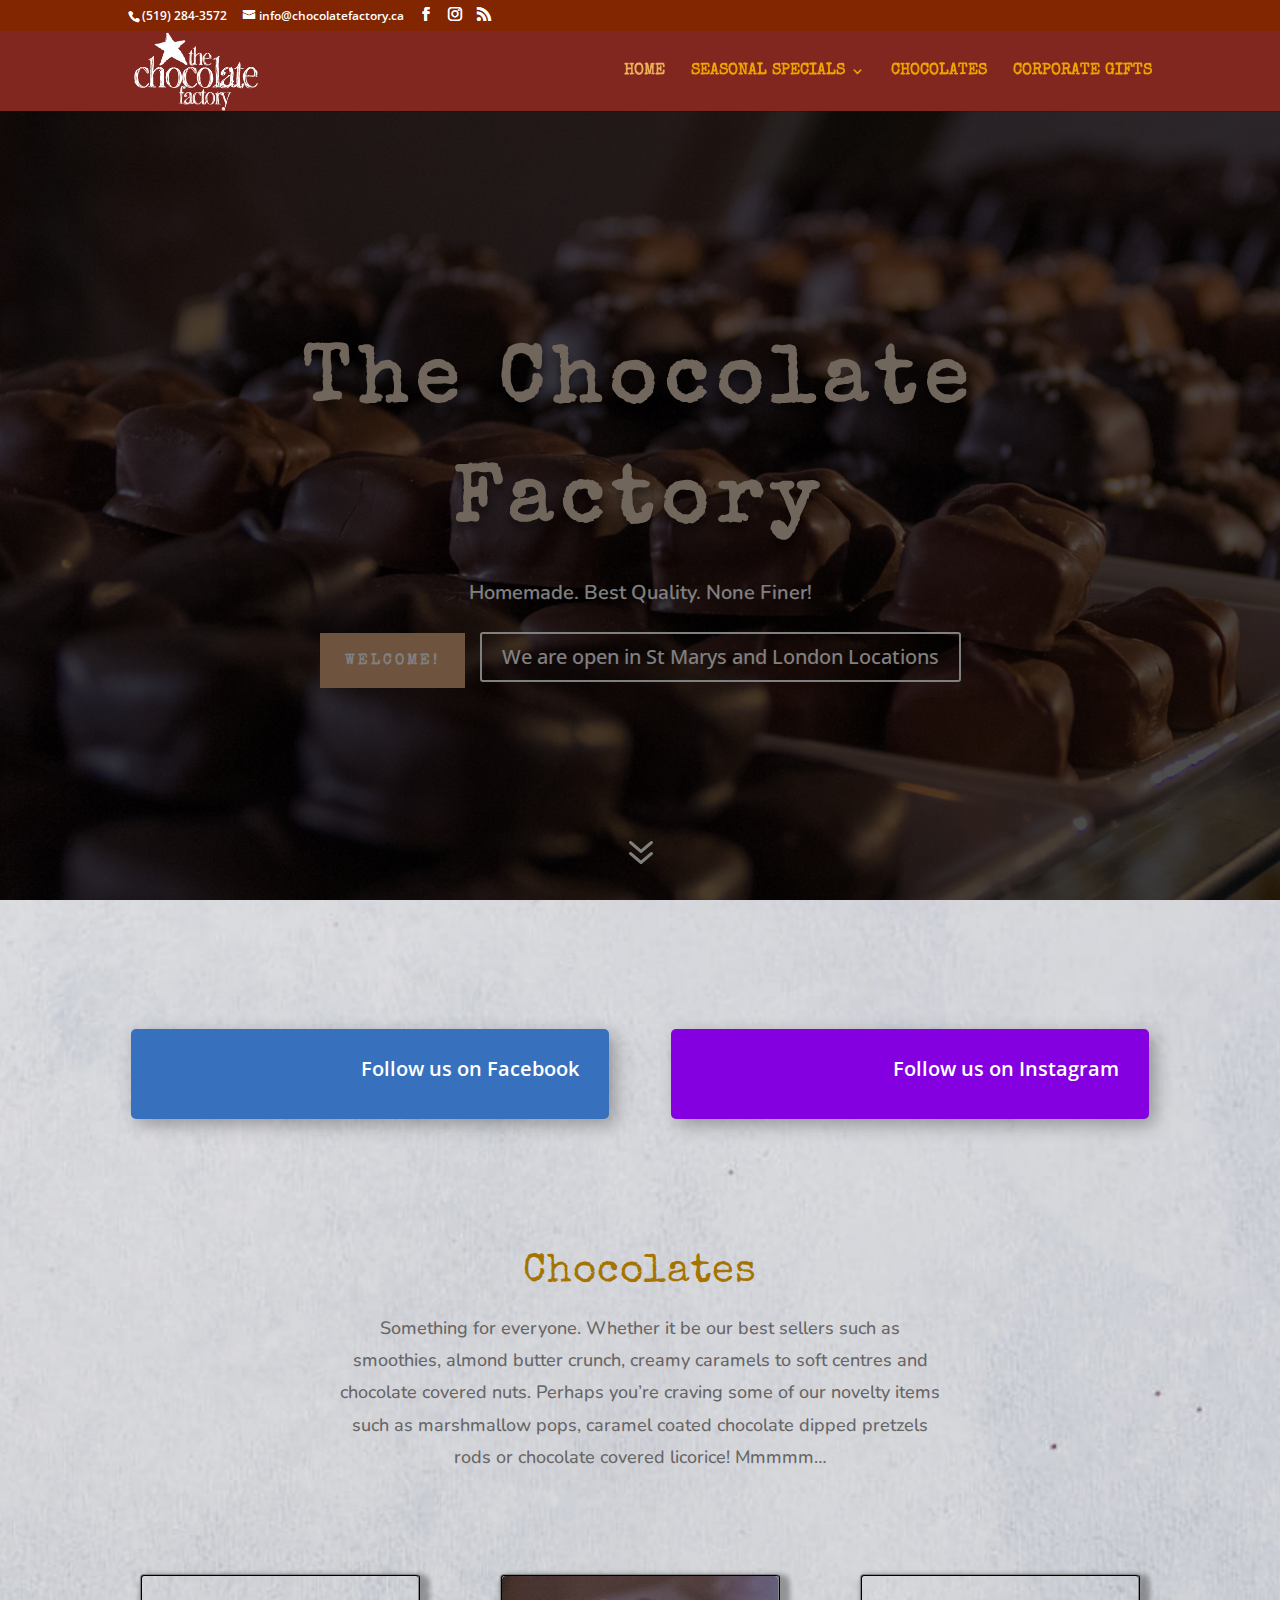
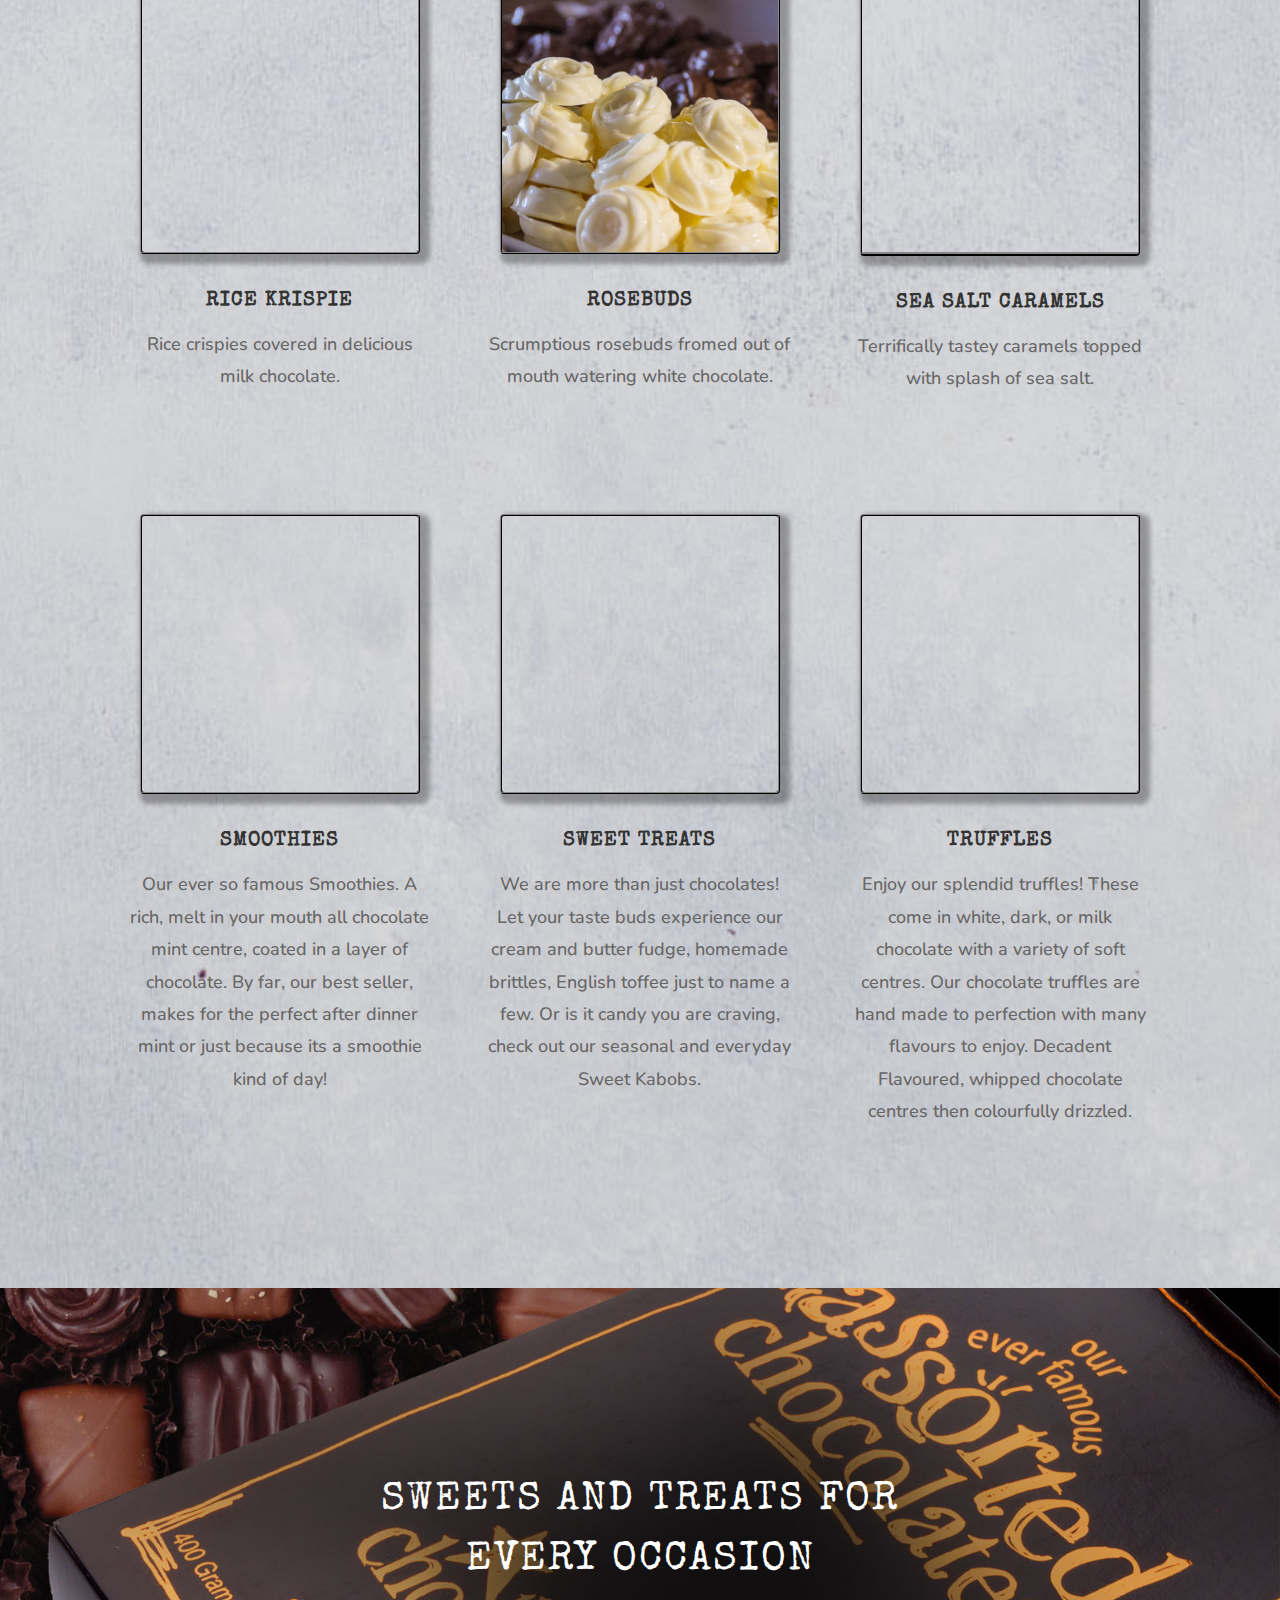
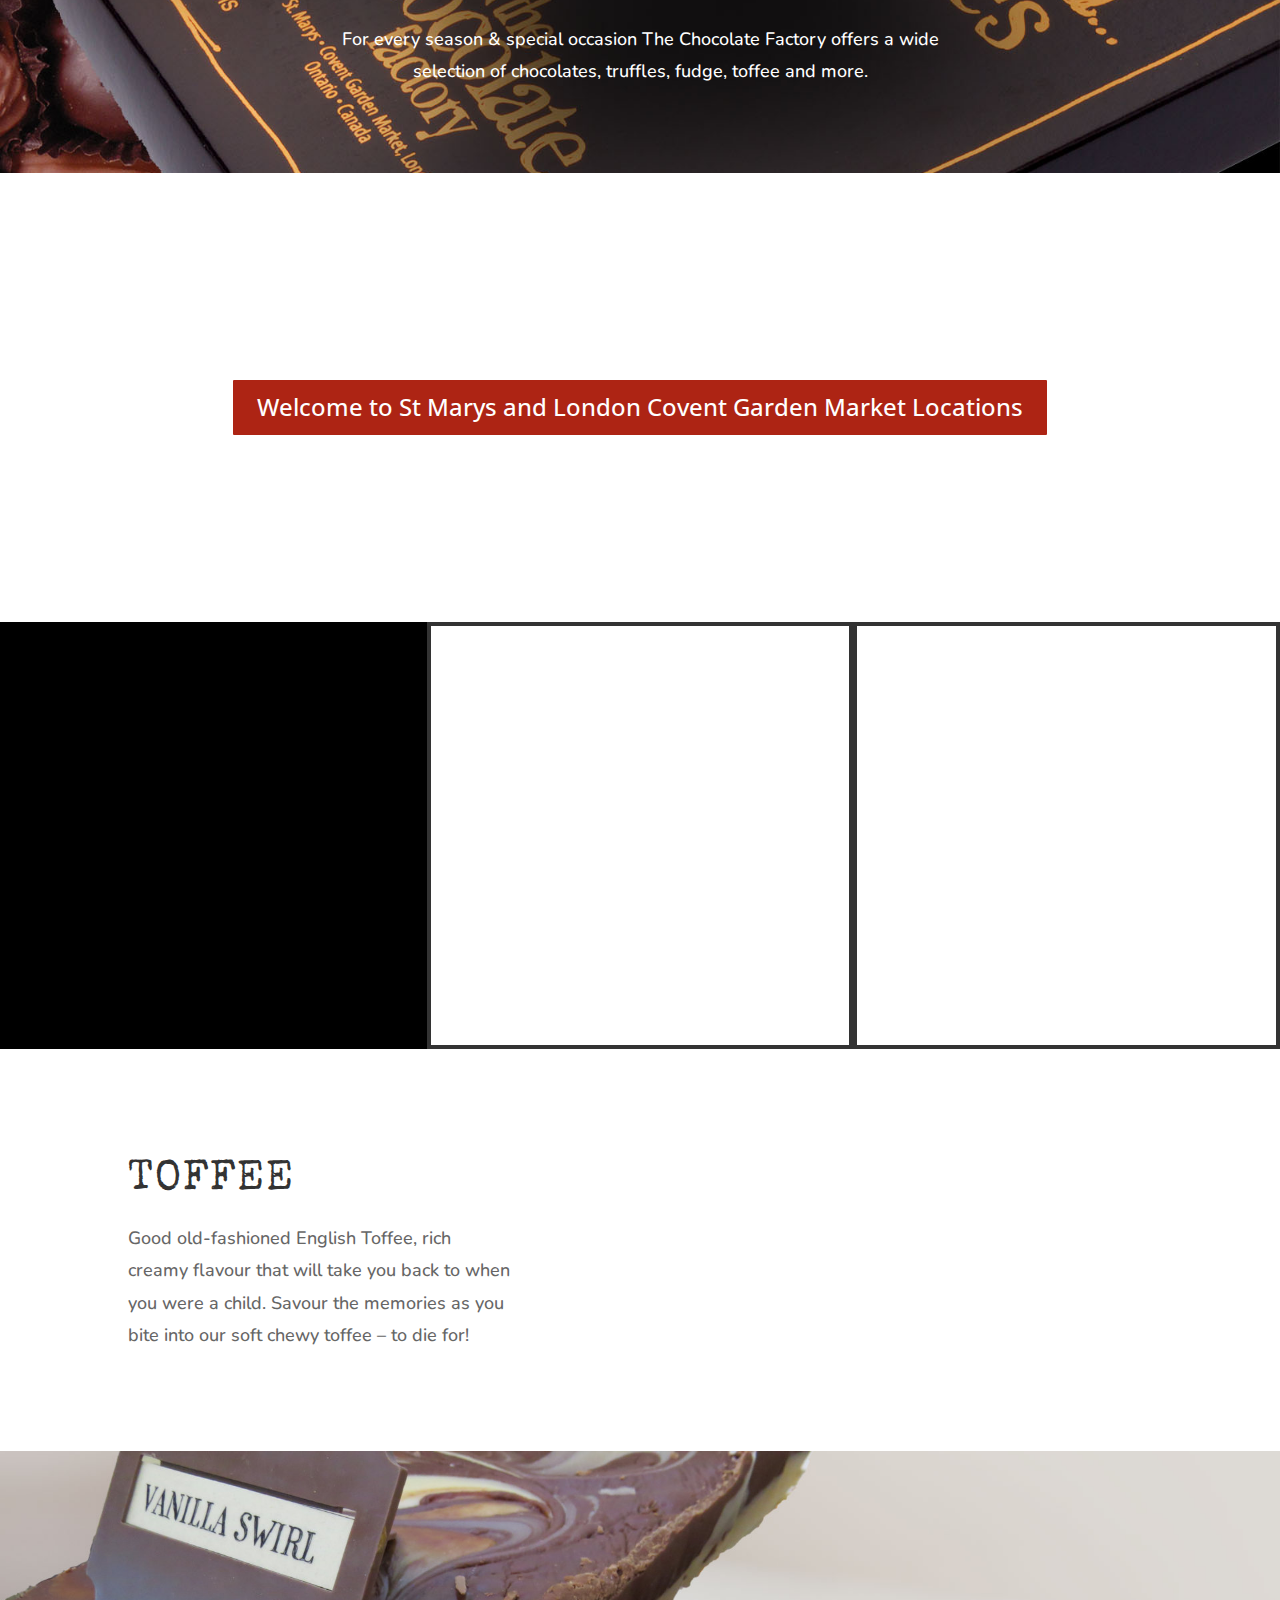
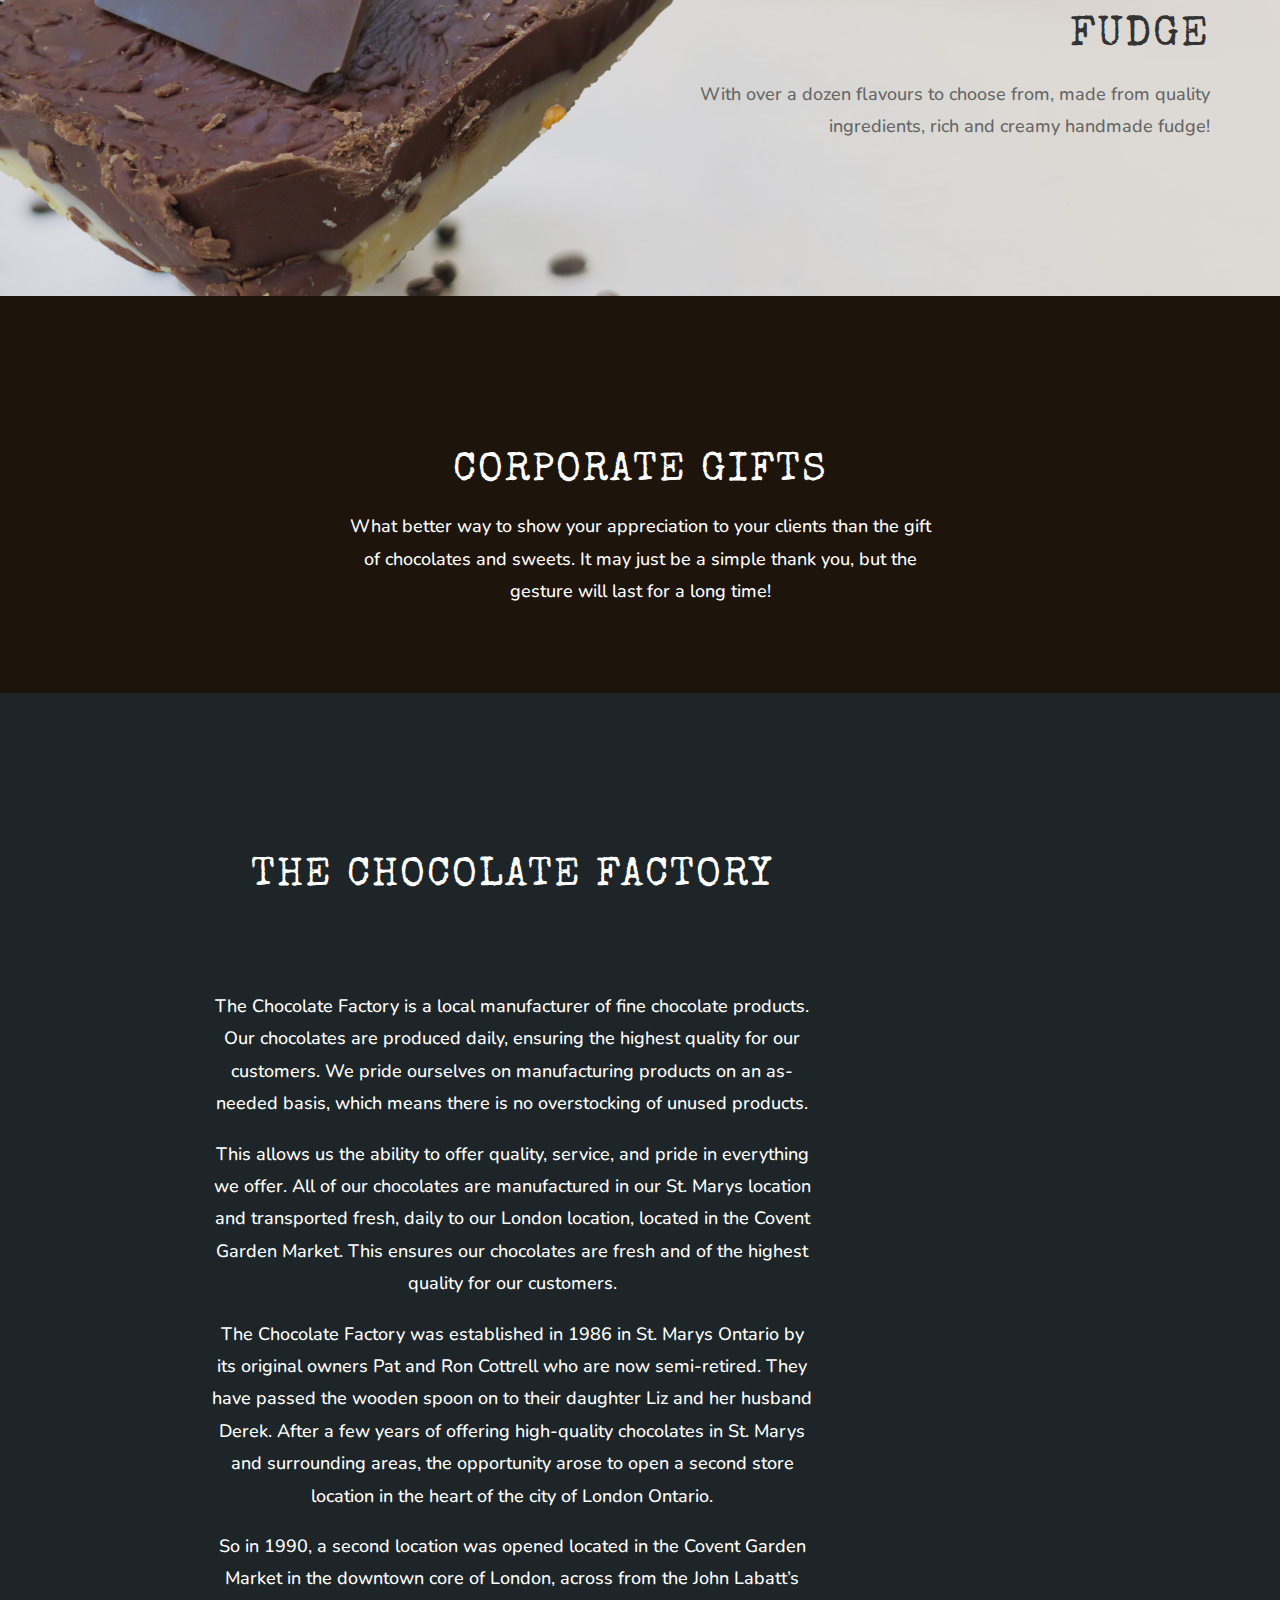
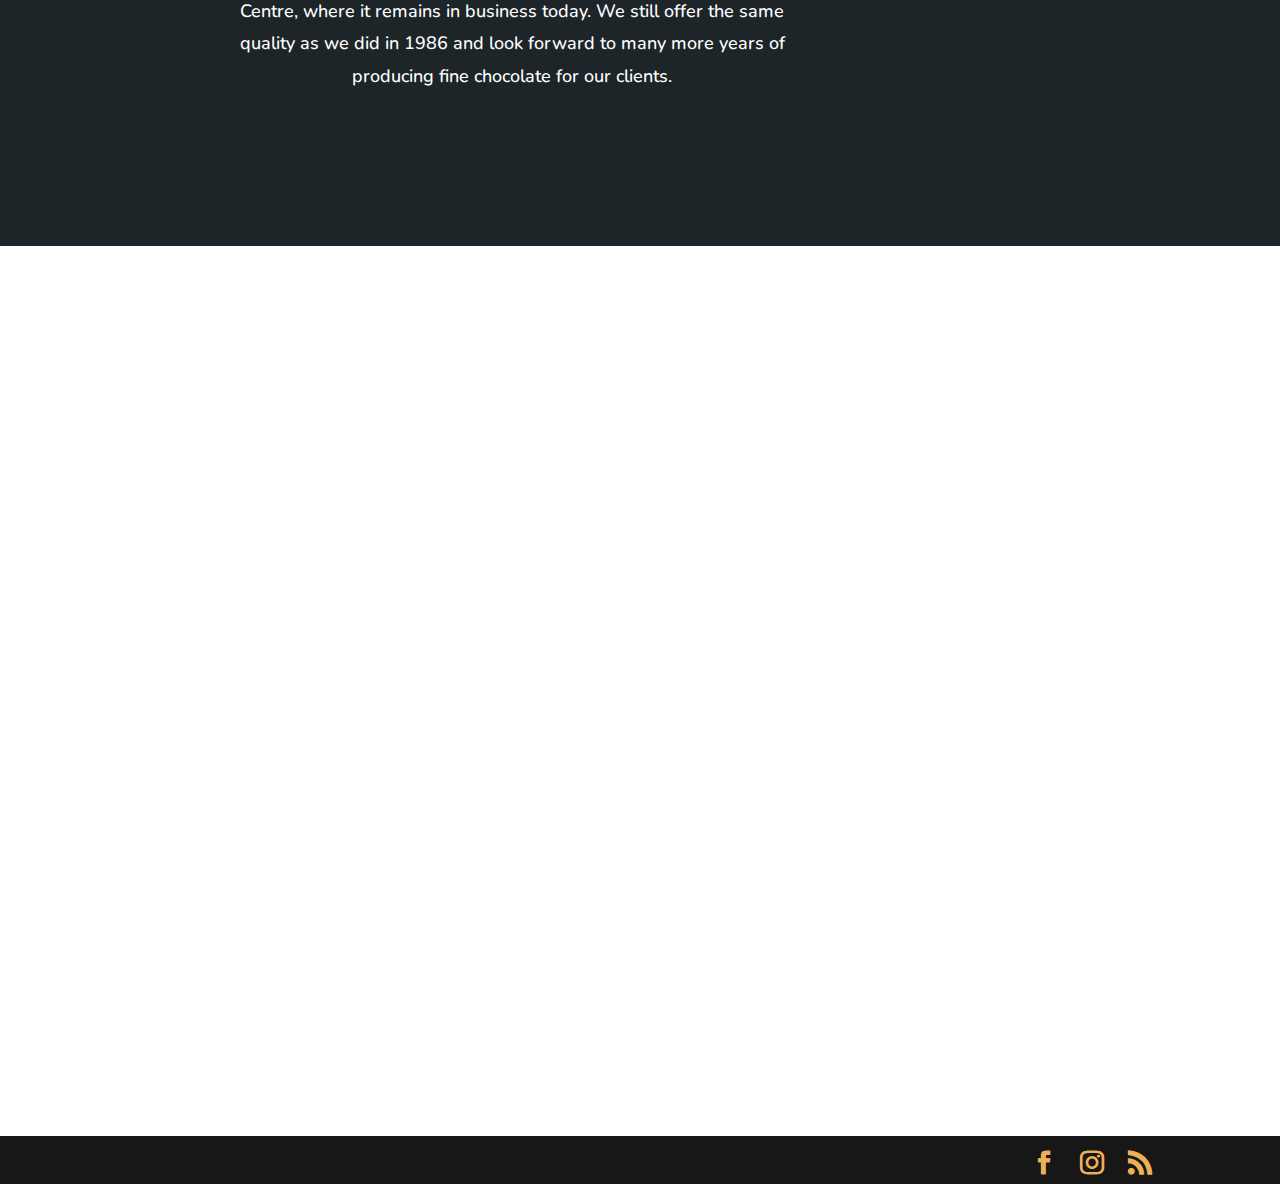
==== index.html @ f65a0422 "first commit" ====
<!DOCTYPE html>
<html lang="en-US">
<head>
	<meta charset="UTF-8" />
<meta http-equiv="X-UA-Compatible" content="IE=edge">
	<link rel="pingback" href="xmlrpc.php.html" />

	<script type="text/javascript">
		document.documentElement.className = 'js';
	</script>

	<title>The Chocolate Factory | Home Made - Best Quality - None Finer!</title>
<meta name='robots' content='max-image-preview:large' />
<script type="text/javascript">
			let jqueryParams=[],jQuery=function(r){return jqueryParams=[...jqueryParams,r],jQuery},$=function(r){return jqueryParams=[...jqueryParams,r],$};window.jQuery=jQuery,window.$=jQuery;let customHeadScripts=!1;jQuery.fn=jQuery.prototype={},$.fn=jQuery.prototype={},jQuery.noConflict=function(r){if(window.jQuery)return jQuery=window.jQuery,$=window.jQuery,customHeadScripts=!0,jQuery.noConflict},jQuery.ready=function(r){jqueryParams=[...jqueryParams,r]},$.ready=function(r){jqueryParams=[...jqueryParams,r]},jQuery.load=function(r){jqueryParams=[...jqueryParams,r]},$.load=function(r){jqueryParams=[...jqueryParams,r]},jQuery.fn.ready=function(r){jqueryParams=[...jqueryParams,r]},$.fn.ready=function(r){jqueryParams=[...jqueryParams,r]};</script><link rel='dns-prefetch' href='https://fonts.googleapis.com' />
<link rel="alternate" type="application/rss+xml" title="The Chocolate Factory &raquo; Feed" href="feed/index.rss" />
<link rel="alternate" type="application/rss+xml" title="The Chocolate Factory &raquo; Comments Feed" href="comments/feed/index.rss" />
<meta content="Divi v.4.23.1" name="generator"/><style id='wp-block-library-theme-inline-css' type='text/css'>.wp-block-audio figcaption{color:#555;font-size:13px;text-align:center}.is-dark-theme .wp-block-audio figcaption{color:hsla(0,0%,100%,.65)}.wp-block-audio{margin:0 0 1em}.wp-block-code{border:1px solid #ccc;border-radius:4px;font-family:Menlo,Consolas,monaco,monospace;padding:.8em 1em}.wp-block-embed figcaption{color:#555;font-size:13px;text-align:center}.is-dark-theme .wp-block-embed figcaption{color:hsla(0,0%,100%,.65)}.wp-block-embed{margin:0 0 1em}.blocks-gallery-caption{color:#555;font-size:13px;text-align:center}.is-dark-theme .blocks-gallery-caption{color:hsla(0,0%,100%,.65)}.wp-block-image figcaption{color:#555;font-size:13px;text-align:center}.is-dark-theme .wp-block-image figcaption{color:hsla(0,0%,100%,.65)}.wp-block-image{margin:0 0 1em}.wp-block-pullquote{border-bottom:4px solid;border-top:4px solid;color:currentColor;margin-bottom:1.75em}.wp-block-pullquote cite,.wp-block-pullquote footer,.wp-block-pullquote__citation{color:currentColor;font-size:.8125em;font-style:normal;text-transform:uppercase}.wp-block-quote{border-left:.25em solid;margin:0 0 1.75em;padding-left:1em}.wp-block-quote cite,.wp-block-quote footer{color:currentColor;font-size:.8125em;font-style:normal;position:relative}.wp-block-quote.has-text-align-right{border-left:none;border-right:.25em solid;padding-left:0;padding-right:1em}.wp-block-quote.has-text-align-center{border:none;padding-left:0}.wp-block-quote.is-large,.wp-block-quote.is-style-large,.wp-block-quote.is-style-plain{border:none}.wp-block-search .wp-block-search__label{font-weight:700}.wp-block-search__button{border:1px solid #ccc;padding:.375em .625em}:where(.wp-block-group.has-background){padding:1.25em 2.375em}.wp-block-separator.has-css-opacity{opacity:.4}.wp-block-separator{border:none;border-bottom:2px solid;margin-left:auto;margin-right:auto}.wp-block-separator.has-alpha-channel-opacity{opacity:1}.wp-block-separator:not(.is-style-wide):not(.is-style-dots){width:100px}.wp-block-separator.has-background:not(.is-style-dots){border-bottom:none;height:1px}.wp-block-separator.has-background:not(.is-style-wide):not(.is-style-dots){height:2px}.wp-block-table{margin:0 0 1em}.wp-block-table td,.wp-block-table th{word-break:normal}.wp-block-table figcaption{color:#555;font-size:13px;text-align:center}.is-dark-theme .wp-block-table figcaption{color:hsla(0,0%,100%,.65)}.wp-block-video figcaption{color:#555;font-size:13px;text-align:center}.is-dark-theme .wp-block-video figcaption{color:hsla(0,0%,100%,.65)}.wp-block-video{margin:0 0 1em}.wp-block-template-part.has-background{margin-bottom:0;margin-top:0;padding:1.25em 2.375em}
</style>
<style id='global-styles-inline-css' type='text/css'>body{--wp--preset--color--black: #000000;--wp--preset--color--cyan-bluish-gray: #abb8c3;--wp--preset--color--white: #ffffff;--wp--preset--color--pale-pink: #f78da7;--wp--preset--color--vivid-red: #cf2e2e;--wp--preset--color--luminous-vivid-orange: #ff6900;--wp--preset--color--luminous-vivid-amber: #fcb900;--wp--preset--color--light-green-cyan: #7bdcb5;--wp--preset--color--vivid-green-cyan: #00d084;--wp--preset--color--pale-cyan-blue: #8ed1fc;--wp--preset--color--vivid-cyan-blue: #0693e3;--wp--preset--color--vivid-purple: #9b51e0;--wp--preset--gradient--vivid-cyan-blue-to-vivid-purple: linear-gradient(135deg,rgba(6,147,227,1) 0%,rgb(155,81,224) 100%);--wp--preset--gradient--light-green-cyan-to-vivid-green-cyan: linear-gradient(135deg,rgb(122,220,180) 0%,rgb(0,208,130) 100%);--wp--preset--gradient--luminous-vivid-amber-to-luminous-vivid-orange: linear-gradient(135deg,rgba(252,185,0,1) 0%,rgba(255,105,0,1) 100%);--wp--preset--gradient--luminous-vivid-orange-to-vivid-red: linear-gradient(135deg,rgba(255,105,0,1) 0%,rgb(207,46,46) 100%);--wp--preset--gradient--very-light-gray-to-cyan-bluish-gray: linear-gradient(135deg,rgb(238,238,238) 0%,rgb(169,184,195) 100%);--wp--preset--gradient--cool-to-warm-spectrum: linear-gradient(135deg,rgb(74,234,220) 0%,rgb(151,120,209) 20%,rgb(207,42,186) 40%,rgb(238,44,130) 60%,rgb(251,105,98) 80%,rgb(254,248,76) 100%);--wp--preset--gradient--blush-light-purple: linear-gradient(135deg,rgb(255,206,236) 0%,rgb(152,150,240) 100%);--wp--preset--gradient--blush-bordeaux: linear-gradient(135deg,rgb(254,205,165) 0%,rgb(254,45,45) 50%,rgb(107,0,62) 100%);--wp--preset--gradient--luminous-dusk: linear-gradient(135deg,rgb(255,203,112) 0%,rgb(199,81,192) 50%,rgb(65,88,208) 100%);--wp--preset--gradient--pale-ocean: linear-gradient(135deg,rgb(255,245,203) 0%,rgb(182,227,212) 50%,rgb(51,167,181) 100%);--wp--preset--gradient--electric-grass: linear-gradient(135deg,rgb(202,248,128) 0%,rgb(113,206,126) 100%);--wp--preset--gradient--midnight: linear-gradient(135deg,rgb(2,3,129) 0%,rgb(40,116,252) 100%);--wp--preset--font-size--small: 13px;--wp--preset--font-size--medium: 20px;--wp--preset--font-size--large: 36px;--wp--preset--font-size--x-large: 42px;--wp--preset--spacing--20: 0.44rem;--wp--preset--spacing--30: 0.67rem;--wp--preset--spacing--40: 1rem;--wp--preset--spacing--50: 1.5rem;--wp--preset--spacing--60: 2.25rem;--wp--preset--spacing--70: 3.38rem;--wp--preset--spacing--80: 5.06rem;--wp--preset--shadow--natural: 6px 6px 9px rgba(0, 0, 0, 0.2);--wp--preset--shadow--deep: 12px 12px 50px rgba(0, 0, 0, 0.4);--wp--preset--shadow--sharp: 6px 6px 0px rgba(0, 0, 0, 0.2);--wp--preset--shadow--outlined: 6px 6px 0px -3px rgba(255, 255, 255, 1), 6px 6px rgba(0, 0, 0, 1);--wp--preset--shadow--crisp: 6px 6px 0px rgba(0, 0, 0, 1);}body { margin: 0;--wp--style--global--content-size: 823px;--wp--style--global--wide-size: 1080px; }.wp-site-blocks > .alignleft { float: left; margin-right: 2em; }.wp-site-blocks > .alignright { float: right; margin-left: 2em; }.wp-site-blocks > .aligncenter { justify-content: center; margin-left: auto; margin-right: auto; }:where(.is-layout-flex){gap: 0.5em;}:where(.is-layout-grid){gap: 0.5em;}body .is-layout-flow > .alignleft{float: left;margin-inline-start: 0;margin-inline-end: 2em;}body .is-layout-flow > .alignright{float: right;margin-inline-start: 2em;margin-inline-end: 0;}body .is-layout-flow > .aligncenter{margin-left: auto !important;margin-right: auto !important;}body .is-layout-constrained > .alignleft{float: left;margin-inline-start: 0;margin-inline-end: 2em;}body .is-layout-constrained > .alignright{float: right;margin-inline-start: 2em;margin-inline-end: 0;}body .is-layout-constrained > .aligncenter{margin-left: auto !important;margin-right: auto !important;}body .is-layout-constrained > :where(:not(.alignleft):not(.alignright):not(.alignfull)){max-width: var(--wp--style--global--content-size);margin-left: auto !important;margin-right: auto !important;}body .is-layout-constrained > .alignwide{max-width: var(--wp--style--global--wide-size);}body .is-layout-flex{display: flex;}body .is-layout-flex{flex-wrap: wrap;align-items: center;}body .is-layout-flex > *{margin: 0;}body .is-layout-grid{display: grid;}body .is-layout-grid > *{margin: 0;}body{padding-top: 0px;padding-right: 0px;padding-bottom: 0px;padding-left: 0px;}a:where(:not(.wp-element-button)){text-decoration: underline;}.wp-element-button, .wp-block-button__link{background-color: #32373c;border-width: 0;color: #fff;font-family: inherit;font-size: inherit;line-height: inherit;padding: calc(0.667em + 2px) calc(1.333em + 2px);text-decoration: none;}.has-black-color{color: var(--wp--preset--color--black) !important;}.has-cyan-bluish-gray-color{color: var(--wp--preset--color--cyan-bluish-gray) !important;}.has-white-color{color: var(--wp--preset--color--white) !important;}.has-pale-pink-color{color: var(--wp--preset--color--pale-pink) !important;}.has-vivid-red-color{color: var(--wp--preset--color--vivid-red) !important;}.has-luminous-vivid-orange-color{color: var(--wp--preset--color--luminous-vivid-orange) !important;}.has-luminous-vivid-amber-color{color: var(--wp--preset--color--luminous-vivid-amber) !important;}.has-light-green-cyan-color{color: var(--wp--preset--color--light-green-cyan) !important;}.has-vivid-green-cyan-color{color: var(--wp--preset--color--vivid-green-cyan) !important;}.has-pale-cyan-blue-color{color: var(--wp--preset--color--pale-cyan-blue) !important;}.has-vivid-cyan-blue-color{color: var(--wp--preset--color--vivid-cyan-blue) !important;}.has-vivid-purple-color{color: var(--wp--preset--color--vivid-purple) !important;}.has-black-background-color{background-color: var(--wp--preset--color--black) !important;}.has-cyan-bluish-gray-background-color{background-color: var(--wp--preset--color--cyan-bluish-gray) !important;}.has-white-background-color{background-color: var(--wp--preset--color--white) !important;}.has-pale-pink-background-color{background-color: var(--wp--preset--color--pale-pink) !important;}.has-vivid-red-background-color{background-color: var(--wp--preset--color--vivid-red) !important;}.has-luminous-vivid-orange-background-color{background-color: var(--wp--preset--color--luminous-vivid-orange) !important;}.has-luminous-vivid-amber-background-color{background-color: var(--wp--preset--color--luminous-vivid-amber) !important;}.has-light-green-cyan-background-color{background-color: var(--wp--preset--color--light-green-cyan) !important;}.has-vivid-green-cyan-background-color{background-color: var(--wp--preset--color--vivid-green-cyan) !important;}.has-pale-cyan-blue-background-color{background-color: var(--wp--preset--color--pale-cyan-blue) !important;}.has-vivid-cyan-blue-background-color{background-color: var(--wp--preset--color--vivid-cyan-blue) !important;}.has-vivid-purple-background-color{background-color: var(--wp--preset--color--vivid-purple) !important;}.has-black-border-color{border-color: var(--wp--preset--color--black) !important;}.has-cyan-bluish-gray-border-color{border-color: var(--wp--preset--color--cyan-bluish-gray) !important;}.has-white-border-color{border-color: var(--wp--preset--color--white) !important;}.has-pale-pink-border-color{border-color: var(--wp--preset--color--pale-pink) !important;}.has-vivid-red-border-color{border-color: var(--wp--preset--color--vivid-red) !important;}.has-luminous-vivid-orange-border-color{border-color: var(--wp--preset--color--luminous-vivid-orange) !important;}.has-luminous-vivid-amber-border-color{border-color: var(--wp--preset--color--luminous-vivid-amber) !important;}.has-light-green-cyan-border-color{border-color: var(--wp--preset--color--light-green-cyan) !important;}.has-vivid-green-cyan-border-color{border-color: var(--wp--preset--color--vivid-green-cyan) !important;}.has-pale-cyan-blue-border-color{border-color: var(--wp--preset--color--pale-cyan-blue) !important;}.has-vivid-cyan-blue-border-color{border-color: var(--wp--preset--color--vivid-cyan-blue) !important;}.has-vivid-purple-border-color{border-color: var(--wp--preset--color--vivid-purple) !important;}.has-vivid-cyan-blue-to-vivid-purple-gradient-background{background: var(--wp--preset--gradient--vivid-cyan-blue-to-vivid-purple) !important;}.has-light-green-cyan-to-vivid-green-cyan-gradient-background{background: var(--wp--preset--gradient--light-green-cyan-to-vivid-green-cyan) !important;}.has-luminous-vivid-amber-to-luminous-vivid-orange-gradient-background{background: var(--wp--preset--gradient--luminous-vivid-amber-to-luminous-vivid-orange) !important;}.has-luminous-vivid-orange-to-vivid-red-gradient-background{background: var(--wp--preset--gradient--luminous-vivid-orange-to-vivid-red) !important;}.has-very-light-gray-to-cyan-bluish-gray-gradient-background{background: var(--wp--preset--gradient--very-light-gray-to-cyan-bluish-gray) !important;}.has-cool-to-warm-spectrum-gradient-background{background: var(--wp--preset--gradient--cool-to-warm-spectrum) !important;}.has-blush-light-purple-gradient-background{background: var(--wp--preset--gradient--blush-light-purple) !important;}.has-blush-bordeaux-gradient-background{background: var(--wp--preset--gradient--blush-bordeaux) !important;}.has-luminous-dusk-gradient-background{background: var(--wp--preset--gradient--luminous-dusk) !important;}.has-pale-ocean-gradient-background{background: var(--wp--preset--gradient--pale-ocean) !important;}.has-electric-grass-gradient-background{background: var(--wp--preset--gradient--electric-grass) !important;}.has-midnight-gradient-background{background: var(--wp--preset--gradient--midnight) !important;}.has-small-font-size{font-size: var(--wp--preset--font-size--small) !important;}.has-medium-font-size{font-size: var(--wp--preset--font-size--medium) !important;}.has-large-font-size{font-size: var(--wp--preset--font-size--large) !important;}.has-x-large-font-size{font-size: var(--wp--preset--font-size--x-large) !important;}
.wp-block-navigation a:where(:not(.wp-element-button)){color: inherit;}
:where(.wp-block-post-template.is-layout-flex){gap: 1.25em;}:where(.wp-block-post-template.is-layout-grid){gap: 1.25em;}
:where(.wp-block-columns.is-layout-flex){gap: 2em;}:where(.wp-block-columns.is-layout-grid){gap: 2em;}
.wp-block-pullquote{font-size: 1.5em;line-height: 1.6;}
</style>
<link rel='stylesheet' id='et-divi-open-sans-css' href='https://fonts.googleapis.com/css?family=Open+Sans:300italic,400italic,600italic,700italic,800italic,400,300,600,700,800&amp;subset=latin,latin-ext&amp;display=swap' type='text/css' media='all' />
<style id='divi-style-inline-inline-css' type='text/css'>/*!
Theme Name: Divi
Theme URI: http://www.elegantthemes.com/gallery/divi/
Version: 4.23.1
Description: Smart. Flexible. Beautiful. Divi is the most powerful theme in our collection.
Author: Elegant Themes
Author URI: http://www.elegantthemes.com
License: GNU General Public License v2
License URI: http://www.gnu.org/licenses/gpl-2.0.html
*/

a,abbr,acronym,address,applet,b,big,blockquote,body,center,cite,code,dd,del,dfn,div,dl,dt,em,fieldset,font,form,h1,h2,h3,h4,h5,h6,html,i,iframe,img,ins,kbd,label,legend,li,object,ol,p,pre,q,s,samp,small,span,strike,strong,sub,sup,tt,u,ul,var{margin:0;padding:0;border:0;outline:0;font-size:100%;-ms-text-size-adjust:100%;-webkit-text-size-adjust:100%;vertical-align:baseline;background:transparent}body{line-height:1}ol,ul{list-style:none}blockquote,q{quotes:none}blockquote:after,blockquote:before,q:after,q:before{content:"";content:none}blockquote{margin:20px 0 30px;border-left:5px solid;padding-left:20px}:focus{outline:0}del{text-decoration:line-through}pre{overflow:auto;padding:10px}figure{margin:0}table{border-collapse:collapse;border-spacing:0}article,aside,footer,header,hgroup,nav,section{display:block}body{font-family:Open Sans,Arial,sans-serif;font-size:14px;color:#666;background-color:#fff;line-height:1.7em;font-weight:500;-webkit-font-smoothing:antialiased;-moz-osx-font-smoothing:grayscale}body.page-template-page-template-blank-php #page-container{padding-top:0!important}body.et_cover_background{background-size:cover!important;background-position:top!important;background-repeat:no-repeat!important;background-attachment:fixed}a{color:#2ea3f2}a,a:hover{text-decoration:none}p{padding-bottom:1em}p:not(.has-background):last-of-type{padding-bottom:0}p.et_normal_padding{padding-bottom:1em}strong{font-weight:700}cite,em,i{font-style:italic}code,pre{font-family:Courier New,monospace;margin-bottom:10px}ins{text-decoration:none}sub,sup{height:0;line-height:1;position:relative;vertical-align:baseline}sup{bottom:.8em}sub{top:.3em}dl{margin:0 0 1.5em}dl dt{font-weight:700}dd{margin-left:1.5em}blockquote p{padding-bottom:0}embed,iframe,object,video{max-width:100%}h1,h2,h3,h4,h5,h6{color:#333;padding-bottom:10px;line-height:1em;font-weight:500}h1 a,h2 a,h3 a,h4 a,h5 a,h6 a{color:inherit}h1{font-size:30px}h2{font-size:26px}h3{font-size:22px}h4{font-size:18px}h5{font-size:16px}h6{font-size:14px}input{-webkit-appearance:none}input[type=checkbox]{-webkit-appearance:checkbox}input[type=radio]{-webkit-appearance:radio}input.text,input.title,input[type=email],input[type=password],input[type=tel],input[type=text],select,textarea{background-color:#fff;border:1px solid #bbb;padding:2px;color:#4e4e4e}input.text:focus,input.title:focus,input[type=text]:focus,select:focus,textarea:focus{border-color:#2d3940;color:#3e3e3e}input.text,input.title,input[type=text],select,textarea{margin:0}textarea{padding:4px}button,input,select,textarea{font-family:inherit}img{max-width:100%;height:auto}.clear{clear:both}br.clear{margin:0;padding:0}.pagination{clear:both}#et_search_icon:hover,.et-social-icon a:hover,.et_password_protected_form .et_submit_button,.form-submit .et_pb_buttontton.alt.disabled,.nav-single a,.posted_in a{color:#2ea3f2}.et-search-form,blockquote{border-color:#2ea3f2}#main-content{background-color:#fff}.container{width:80%;max-width:1080px;margin:auto;position:relative}body:not(.et-tb) #main-content .container,body:not(.et-tb-has-header) #main-content .container{padding-top:58px}.et_full_width_page #main-content .container:before{display:none}.main_title{margin-bottom:20px}.et_password_protected_form .et_submit_button:hover,.form-submit .et_pb_button:hover{background:rgba(0,0,0,.05)}.et_button_icon_visible .et_pb_button{padding-right:2em;padding-left:.7em}.et_button_icon_visible .et_pb_button:after{opacity:1;margin-left:0}.et_button_left .et_pb_button:hover:after{left:.15em}.et_button_left .et_pb_button:after{margin-left:0;left:1em}.et_button_icon_visible.et_button_left .et_pb_button,.et_button_left .et_pb_button:hover,.et_button_left .et_pb_module .et_pb_button:hover{padding-left:2em;padding-right:.7em}.et_button_icon_visible.et_button_left .et_pb_button:after,.et_button_left .et_pb_button:hover:after{left:.15em}.et_password_protected_form .et_submit_button:hover,.form-submit .et_pb_button:hover{padding:.3em 1em}.et_button_no_icon .et_pb_button:after{display:none}.et_button_no_icon.et_button_icon_visible.et_button_left .et_pb_button,.et_button_no_icon.et_button_left .et_pb_button:hover,.et_button_no_icon .et_pb_button,.et_button_no_icon .et_pb_button:hover{padding:.3em 1em!important}.et_button_custom_icon .et_pb_button:after{line-height:1.7em}.et_button_custom_icon.et_button_icon_visible .et_pb_button:after,.et_button_custom_icon .et_pb_button:hover:after{margin-left:.3em}#left-area .post_format-post-format-gallery .wp-block-gallery:first-of-type{padding:0;margin-bottom:-16px}.entry-content table:not(.variations){border:1px solid #eee;margin:0 0 15px;text-align:left;width:100%}.entry-content thead th,.entry-content tr th{color:#555;font-weight:700;padding:9px 24px}.entry-content tr td{border-top:1px solid #eee;padding:6px 24px}#left-area ul,.entry-content ul,.et-l--body ul,.et-l--footer ul,.et-l--header ul{list-style-type:disc;padding:0 0 23px 1em;line-height:26px}#left-area ol,.entry-content ol,.et-l--body ol,.et-l--footer ol,.et-l--header ol{list-style-type:decimal;list-style-position:inside;padding:0 0 23px;line-height:26px}#left-area ul li ul,.entry-content ul li ol{padding:2px 0 2px 20px}#left-area ol li ul,.entry-content ol li ol,.et-l--body ol li ol,.et-l--footer ol li ol,.et-l--header ol li ol{padding:2px 0 2px 35px}#left-area ul.wp-block-gallery{display:-webkit-box;display:-ms-flexbox;display:flex;-ms-flex-wrap:wrap;flex-wrap:wrap;list-style-type:none;padding:0}#left-area ul.products{padding:0!important;line-height:1.7!important;list-style:none!important}.gallery-item a{display:block}.gallery-caption,.gallery-item a{width:90%}#wpadminbar{z-index:100001}#left-area .post-meta{font-size:14px;padding-bottom:15px}#left-area .post-meta a{text-decoration:none;color:#666}#left-area .et_featured_image{padding-bottom:7px}.single .post{padding-bottom:25px}body.single .et_audio_content{margin-bottom:-6px}.nav-single a{text-decoration:none;color:#2ea3f2;font-size:14px;font-weight:400}.nav-previous{float:left}.nav-next{float:right}.et_password_protected_form p input{background-color:#eee;border:none!important;width:100%!important;border-radius:0!important;font-size:14px;color:#999!important;padding:16px!important;-webkit-box-sizing:border-box;box-sizing:border-box}.et_password_protected_form label{display:none}.et_password_protected_form .et_submit_button{font-family:inherit;display:block;float:right;margin:8px auto 0;cursor:pointer}.post-password-required p.nocomments.container{max-width:100%}.post-password-required p.nocomments.container:before{display:none}.aligncenter,div.post .new-post .aligncenter{display:block;margin-left:auto;margin-right:auto}.wp-caption{border:1px solid #ddd;text-align:center;background-color:#f3f3f3;margin-bottom:10px;max-width:96%;padding:8px}.wp-caption.alignleft{margin:0 30px 20px 0}.wp-caption.alignright{margin:0 0 20px 30px}.wp-caption img{margin:0;padding:0;border:0}.wp-caption p.wp-caption-text{font-size:12px;padding:0 4px 5px;margin:0}.alignright{float:right}.alignleft{float:left}img.alignleft{display:inline;float:left;margin-right:15px}img.alignright{display:inline;float:right;margin-left:15px}.page.et_pb_pagebuilder_layout #main-content{background-color:transparent}body #main-content .et_builder_inner_content>h1,body #main-content .et_builder_inner_content>h2,body #main-content .et_builder_inner_content>h3,body #main-content .et_builder_inner_content>h4,body #main-content .et_builder_inner_content>h5,body #main-content .et_builder_inner_content>h6{line-height:1.4em}body #main-content .et_builder_inner_content>p{line-height:1.7em}.wp-block-pullquote{margin:20px 0 30px}.wp-block-pullquote.has-background blockquote{border-left:none}.wp-block-group.has-background{padding:1.5em 1.5em .5em}@media (min-width:981px){#left-area{width:79.125%;padding-bottom:23px}#main-content .container:before{content:"";position:absolute;top:0;height:100%;width:1px;background-color:#e2e2e2}.et_full_width_page #left-area,.et_no_sidebar #left-area{float:none;width:100%!important}.et_full_width_page #left-area{padding-bottom:0}.et_no_sidebar #main-content .container:before{display:none}}@media (max-width:980px){#page-container{padding-top:80px}.et-tb #page-container,.et-tb-has-header #page-container{padding-top:0!important}#left-area,#sidebar{width:100%!important}#main-content .container:before{display:none!important}.et_full_width_page .et_gallery_item:nth-child(4n+1){clear:none}}@media print{#page-container{padding-top:0!important}}#wp-admin-bar-et-use-visual-builder a:before{font-family:ETmodules!important;content:"\e625";font-size:30px!important;width:28px;margin-top:-3px;color:#974df3!important}#wp-admin-bar-et-use-visual-builder:hover a:before{color:#fff!important}#wp-admin-bar-et-use-visual-builder:hover a,#wp-admin-bar-et-use-visual-builder a:hover{transition:background-color .5s ease;-webkit-transition:background-color .5s ease;-moz-transition:background-color .5s ease;background-color:#7e3bd0!important;color:#fff!important}* html .clearfix,:first-child+html .clearfix{zoom:1}.iphone .et_pb_section_video_bg video::-webkit-media-controls-start-playback-button{display:none!important;-webkit-appearance:none}.et_mobile_device .et_pb_section_parallax .et_pb_parallax_css{background-attachment:scroll}.et-social-facebook a.icon:before{content:"\e093"}.et-social-twitter a.icon:before{content:"\e094"}.et-social-google-plus a.icon:before{content:"\e096"}.et-social-instagram a.icon:before{content:"\e09a"}.et-social-rss a.icon:before{content:"\e09e"}.ai1ec-single-event:after{content:" ";display:table;clear:both}.evcal_event_details .evcal_evdata_cell .eventon_details_shading_bot.eventon_details_shading_bot{z-index:3}.wp-block-divi-layout{margin-bottom:1em}*{-webkit-box-sizing:border-box;box-sizing:border-box}#et-info-email:before,#et-info-phone:before,#et_search_icon:before,.comment-reply-link:after,.et-cart-info span:before,.et-pb-arrow-next:before,.et-pb-arrow-prev:before,.et-social-icon a:before,.et_audio_container .mejs-playpause-button button:before,.et_audio_container .mejs-volume-button button:before,.et_overlay:before,.et_password_protected_form .et_submit_button:after,.et_pb_button:after,.et_pb_contact_reset:after,.et_pb_contact_submit:after,.et_pb_font_icon:before,.et_pb_newsletter_button:after,.et_pb_pricing_table_button:after,.et_pb_promo_button:after,.et_pb_testimonial:before,.et_pb_toggle_title:before,.form-submit .et_pb_button:after,.mobile_menu_bar:before,a.et_pb_more_button:after{font-family:ETmodules!important;speak:none;font-style:normal;font-weight:400;-webkit-font-feature-settings:normal;font-feature-settings:normal;font-variant:normal;text-transform:none;line-height:1;-webkit-font-smoothing:antialiased;-moz-osx-font-smoothing:grayscale;text-shadow:0 0;direction:ltr}.et-pb-icon,.et_pb_custom_button_icon.et_pb_button:after,.et_pb_login .et_pb_custom_button_icon.et_pb_button:after,.et_pb_woo_custom_button_icon .button.et_pb_custom_button_icon.et_pb_button:after,.et_pb_woo_custom_button_icon .button.et_pb_custom_button_icon.et_pb_button:hover:after{content:attr(data-icon)}.et-pb-icon{font-family:ETmodules;speak:none;font-weight:400;-webkit-font-feature-settings:normal;font-feature-settings:normal;font-variant:normal;text-transform:none;line-height:1;-webkit-font-smoothing:antialiased;font-size:96px;font-style:normal;display:inline-block;-webkit-box-sizing:border-box;box-sizing:border-box;direction:ltr}#et-ajax-saving{display:none;-webkit-transition:background .3s,-webkit-box-shadow .3s;transition:background .3s,-webkit-box-shadow .3s;transition:background .3s,box-shadow .3s;transition:background .3s,box-shadow .3s,-webkit-box-shadow .3s;-webkit-box-shadow:rgba(0,139,219,.247059) 0 0 60px;box-shadow:0 0 60px rgba(0,139,219,.247059);position:fixed;top:50%;left:50%;width:50px;height:50px;background:#fff;border-radius:50px;margin:-25px 0 0 -25px;z-index:999999;text-align:center}#et-ajax-saving img{margin:9px}.et-safe-mode-indicator,.et-safe-mode-indicator:focus,.et-safe-mode-indicator:hover{-webkit-box-shadow:0 5px 10px rgba(41,196,169,.15);box-shadow:0 5px 10px rgba(41,196,169,.15);background:#29c4a9;color:#fff;font-size:14px;font-weight:600;padding:12px;line-height:16px;border-radius:3px;position:fixed;bottom:30px;right:30px;z-index:999999;text-decoration:none;font-family:Open Sans,sans-serif;-webkit-font-smoothing:antialiased;-moz-osx-font-smoothing:grayscale}.et_pb_button{font-size:20px;font-weight:500;padding:.3em 1em;line-height:1.7em!important;background-color:transparent;background-size:cover;background-position:50%;background-repeat:no-repeat;border:2px solid;border-radius:3px;-webkit-transition-duration:.2s;transition-duration:.2s;-webkit-transition-property:all!important;transition-property:all!important}.et_pb_button,.et_pb_button_inner{position:relative}.et_pb_button:hover,.et_pb_module .et_pb_button:hover{border:2px solid transparent;padding:.3em 2em .3em .7em}.et_pb_button:hover{background-color:hsla(0,0%,100%,.2)}.et_pb_bg_layout_light.et_pb_button:hover,.et_pb_bg_layout_light .et_pb_button:hover{background-color:rgba(0,0,0,.05)}.et_pb_button:after,.et_pb_button:before{font-size:32px;line-height:1em;content:"\35";opacity:0;position:absolute;margin-left:-1em;-webkit-transition:all .2s;transition:all .2s;text-transform:none;-webkit-font-feature-settings:"kern" off;font-feature-settings:"kern" off;font-variant:none;font-style:normal;font-weight:400;text-shadow:none}.et_pb_button.et_hover_enabled:hover:after,.et_pb_button.et_pb_hovered:hover:after{-webkit-transition:none!important;transition:none!important}.et_pb_button:before{display:none}.et_pb_button:hover:after{opacity:1;margin-left:0}.et_pb_column_1_3 h1,.et_pb_column_1_4 h1,.et_pb_column_1_5 h1,.et_pb_column_1_6 h1,.et_pb_column_2_5 h1{font-size:26px}.et_pb_column_1_3 h2,.et_pb_column_1_4 h2,.et_pb_column_1_5 h2,.et_pb_column_1_6 h2,.et_pb_column_2_5 h2{font-size:23px}.et_pb_column_1_3 h3,.et_pb_column_1_4 h3,.et_pb_column_1_5 h3,.et_pb_column_1_6 h3,.et_pb_column_2_5 h3{font-size:20px}.et_pb_column_1_3 h4,.et_pb_column_1_4 h4,.et_pb_column_1_5 h4,.et_pb_column_1_6 h4,.et_pb_column_2_5 h4{font-size:18px}.et_pb_column_1_3 h5,.et_pb_column_1_4 h5,.et_pb_column_1_5 h5,.et_pb_column_1_6 h5,.et_pb_column_2_5 h5{font-size:16px}.et_pb_column_1_3 h6,.et_pb_column_1_4 h6,.et_pb_column_1_5 h6,.et_pb_column_1_6 h6,.et_pb_column_2_5 h6{font-size:15px}.et_pb_bg_layout_dark,.et_pb_bg_layout_dark h1,.et_pb_bg_layout_dark h2,.et_pb_bg_layout_dark h3,.et_pb_bg_layout_dark h4,.et_pb_bg_layout_dark h5,.et_pb_bg_layout_dark h6{color:#fff!important}.et_pb_module.et_pb_text_align_left{text-align:left}.et_pb_module.et_pb_text_align_center{text-align:center}.et_pb_module.et_pb_text_align_right{text-align:right}.et_pb_module.et_pb_text_align_justified{text-align:justify}.clearfix:after{visibility:hidden;display:block;font-size:0;content:" ";clear:both;height:0}.et_pb_bg_layout_light .et_pb_more_button{color:#2ea3f2}.et_builder_inner_content{position:relative;z-index:1}header .et_builder_inner_content{z-index:2}.et_pb_css_mix_blend_mode_passthrough{mix-blend-mode:unset!important}.et_pb_image_container{margin:-20px -20px 29px}.et_pb_module_inner{position:relative}.et_hover_enabled_preview{z-index:2}.et_hover_enabled:hover{position:relative;z-index:2}.et_pb_all_tabs,.et_pb_module,.et_pb_posts_nav a,.et_pb_tab,.et_pb_with_background{position:relative;background-size:cover;background-position:50%;background-repeat:no-repeat}.et_pb_background_mask,.et_pb_background_pattern{bottom:0;left:0;position:absolute;right:0;top:0}.et_pb_background_mask{background-size:calc(100% + 2px) calc(100% + 2px);background-repeat:no-repeat;background-position:50%;overflow:hidden}.et_pb_background_pattern{background-position:0 0;background-repeat:repeat}.et_pb_with_border{position:relative;border:0 solid #333}.post-password-required .et_pb_row{padding:0;width:100%}.post-password-required .et_password_protected_form{min-height:0}body.et_pb_pagebuilder_layout.et_pb_show_title .post-password-required .et_password_protected_form h1,body:not(.et_pb_pagebuilder_layout) .post-password-required .et_password_protected_form h1{display:none}.et_pb_no_bg{padding:0!important}.et_overlay.et_pb_inline_icon:before,.et_pb_inline_icon:before{content:attr(data-icon)}.et_pb_more_button{color:inherit;text-shadow:none;text-decoration:none;display:inline-block;margin-top:20px}.et_parallax_bg_wrap{overflow:hidden;position:absolute;top:0;right:0;bottom:0;left:0}.et_parallax_bg{background-repeat:no-repeat;background-position:top;background-size:cover;position:absolute;bottom:0;left:0;width:100%;height:100%;display:block}.et_parallax_bg.et_parallax_bg__hover,.et_parallax_bg.et_parallax_bg_phone,.et_parallax_bg.et_parallax_bg_tablet,.et_parallax_gradient.et_parallax_gradient__hover,.et_parallax_gradient.et_parallax_gradient_phone,.et_parallax_gradient.et_parallax_gradient_tablet,.et_pb_section_parallax_hover:hover .et_parallax_bg:not(.et_parallax_bg__hover),.et_pb_section_parallax_hover:hover .et_parallax_gradient:not(.et_parallax_gradient__hover){display:none}.et_pb_section_parallax_hover:hover .et_parallax_bg.et_parallax_bg__hover,.et_pb_section_parallax_hover:hover .et_parallax_gradient.et_parallax_gradient__hover{display:block}.et_parallax_gradient{bottom:0;display:block;left:0;position:absolute;right:0;top:0}.et_pb_module.et_pb_section_parallax,.et_pb_posts_nav a.et_pb_section_parallax,.et_pb_tab.et_pb_section_parallax{position:relative}.et_pb_section_parallax .et_pb_parallax_css,.et_pb_slides .et_parallax_bg.et_pb_parallax_css{background-attachment:fixed}body.et-bfb .et_pb_section_parallax .et_pb_parallax_css,body.et-bfb .et_pb_slides .et_parallax_bg.et_pb_parallax_css{background-attachment:scroll;bottom:auto}.et_pb_section_parallax.et_pb_column .et_pb_module,.et_pb_section_parallax.et_pb_row .et_pb_column,.et_pb_section_parallax.et_pb_row .et_pb_module{z-index:9;position:relative}.et_pb_more_button:hover:after{opacity:1;margin-left:0}.et_pb_preload .et_pb_section_video_bg,.et_pb_preload>div{visibility:hidden}.et_pb_preload,.et_pb_section.et_pb_section_video.et_pb_preload{position:relative;background:#464646!important}.et_pb_preload:before{content:"";position:absolute;top:50%;left:50%;background:url(wp-content/themes/Divi/includes/builder/styles/images/preloader.gif) no-repeat;border-radius:32px;width:32px;height:32px;margin:-16px 0 0 -16px}.box-shadow-overlay{position:absolute;top:0;left:0;width:100%;height:100%;z-index:10;pointer-events:none}.et_pb_section>.box-shadow-overlay~.et_pb_row{z-index:11}body.safari .section_has_divider{will-change:transform}.et_pb_row>.box-shadow-overlay{z-index:8}.has-box-shadow-overlay{position:relative}.et_clickable{cursor:pointer}.screen-reader-text{border:0;clip:rect(1px,1px,1px,1px);-webkit-clip-path:inset(50%);clip-path:inset(50%);height:1px;margin:-1px;overflow:hidden;padding:0;position:absolute!important;width:1px;word-wrap:normal!important}.et_multi_view_hidden,.et_multi_view_hidden_image{display:none!important}@keyframes multi-view-image-fade{0%{opacity:0}10%{opacity:.1}20%{opacity:.2}30%{opacity:.3}40%{opacity:.4}50%{opacity:.5}60%{opacity:.6}70%{opacity:.7}80%{opacity:.8}90%{opacity:.9}to{opacity:1}}.et_multi_view_image__loading{visibility:hidden}.et_multi_view_image__loaded{-webkit-animation:multi-view-image-fade .5s;animation:multi-view-image-fade .5s}#et-pb-motion-effects-offset-tracker{visibility:hidden!important;opacity:0;position:absolute;top:0;left:0}.et-pb-before-scroll-animation{opacity:0}header.et-l.et-l--header:after{clear:both;display:block;content:""}.et_pb_module{-webkit-animation-timing-function:linear;animation-timing-function:linear;-webkit-animation-duration:.2s;animation-duration:.2s}@-webkit-keyframes fadeBottom{0%{opacity:0;-webkit-transform:translateY(10%);transform:translateY(10%)}to{opacity:1;-webkit-transform:translateY(0);transform:translateY(0)}}@keyframes fadeBottom{0%{opacity:0;-webkit-transform:translateY(10%);transform:translateY(10%)}to{opacity:1;-webkit-transform:translateY(0);transform:translateY(0)}}@-webkit-keyframes fadeLeft{0%{opacity:0;-webkit-transform:translateX(-10%);transform:translateX(-10%)}to{opacity:1;-webkit-transform:translateX(0);transform:translateX(0)}}@keyframes fadeLeft{0%{opacity:0;-webkit-transform:translateX(-10%);transform:translateX(-10%)}to{opacity:1;-webkit-transform:translateX(0);transform:translateX(0)}}@-webkit-keyframes fadeRight{0%{opacity:0;-webkit-transform:translateX(10%);transform:translateX(10%)}to{opacity:1;-webkit-transform:translateX(0);transform:translateX(0)}}@keyframes fadeRight{0%{opacity:0;-webkit-transform:translateX(10%);transform:translateX(10%)}to{opacity:1;-webkit-transform:translateX(0);transform:translateX(0)}}@-webkit-keyframes fadeTop{0%{opacity:0;-webkit-transform:translateY(-10%);transform:translateY(-10%)}to{opacity:1;-webkit-transform:translateX(0);transform:translateX(0)}}@keyframes fadeTop{0%{opacity:0;-webkit-transform:translateY(-10%);transform:translateY(-10%)}to{opacity:1;-webkit-transform:translateX(0);transform:translateX(0)}}@-webkit-keyframes fadeIn{0%{opacity:0}to{opacity:1}}@keyframes fadeIn{0%{opacity:0}to{opacity:1}}.et-waypoint:not(.et_pb_counters){opacity:0}@media (min-width:981px){.et_pb_section.et_section_specialty div.et_pb_row .et_pb_column .et_pb_column .et_pb_module.et-last-child,.et_pb_section.et_section_specialty div.et_pb_row .et_pb_column .et_pb_column .et_pb_module:last-child,.et_pb_section.et_section_specialty div.et_pb_row .et_pb_column .et_pb_row_inner .et_pb_column .et_pb_module.et-last-child,.et_pb_section.et_section_specialty div.et_pb_row .et_pb_column .et_pb_row_inner .et_pb_column .et_pb_module:last-child,.et_pb_section div.et_pb_row .et_pb_column .et_pb_module.et-last-child,.et_pb_section div.et_pb_row .et_pb_column .et_pb_module:last-child{margin-bottom:0}}@media (max-width:980px){.et_overlay.et_pb_inline_icon_tablet:before,.et_pb_inline_icon_tablet:before{content:attr(data-icon-tablet)}.et_parallax_bg.et_parallax_bg_tablet_exist,.et_parallax_gradient.et_parallax_gradient_tablet_exist{display:none}.et_parallax_bg.et_parallax_bg_tablet,.et_parallax_gradient.et_parallax_gradient_tablet{display:block}.et_pb_column .et_pb_module{margin-bottom:30px}.et_pb_row .et_pb_column .et_pb_module.et-last-child,.et_pb_row .et_pb_column .et_pb_module:last-child,.et_section_specialty .et_pb_row .et_pb_column .et_pb_module.et-last-child,.et_section_specialty .et_pb_row .et_pb_column .et_pb_module:last-child{margin-bottom:0}.et_pb_more_button{display:inline-block!important}.et_pb_bg_layout_light_tablet.et_pb_button,.et_pb_bg_layout_light_tablet.et_pb_module.et_pb_button,.et_pb_bg_layout_light_tablet .et_pb_more_button{color:#2ea3f2}.et_pb_bg_layout_light_tablet .et_pb_forgot_password a{color:#666}.et_pb_bg_layout_light_tablet h1,.et_pb_bg_layout_light_tablet h2,.et_pb_bg_layout_light_tablet h3,.et_pb_bg_layout_light_tablet h4,.et_pb_bg_layout_light_tablet h5,.et_pb_bg_layout_light_tablet h6{color:#333!important}.et_pb_module .et_pb_bg_layout_light_tablet.et_pb_button{color:#2ea3f2!important}.et_pb_bg_layout_light_tablet{color:#666!important}.et_pb_bg_layout_dark_tablet,.et_pb_bg_layout_dark_tablet h1,.et_pb_bg_layout_dark_tablet h2,.et_pb_bg_layout_dark_tablet h3,.et_pb_bg_layout_dark_tablet h4,.et_pb_bg_layout_dark_tablet h5,.et_pb_bg_layout_dark_tablet h6{color:#fff!important}.et_pb_bg_layout_dark_tablet.et_pb_button,.et_pb_bg_layout_dark_tablet.et_pb_module.et_pb_button,.et_pb_bg_layout_dark_tablet .et_pb_more_button{color:inherit}.et_pb_bg_layout_dark_tablet .et_pb_forgot_password a{color:#fff}.et_pb_module.et_pb_text_align_left-tablet{text-align:left}.et_pb_module.et_pb_text_align_center-tablet{text-align:center}.et_pb_module.et_pb_text_align_right-tablet{text-align:right}.et_pb_module.et_pb_text_align_justified-tablet{text-align:justify}}@media (max-width:767px){.et_pb_more_button{display:inline-block!important}.et_overlay.et_pb_inline_icon_phone:before,.et_pb_inline_icon_phone:before{content:attr(data-icon-phone)}.et_parallax_bg.et_parallax_bg_phone_exist,.et_parallax_gradient.et_parallax_gradient_phone_exist{display:none}.et_parallax_bg.et_parallax_bg_phone,.et_parallax_gradient.et_parallax_gradient_phone{display:block}.et-hide-mobile{display:none!important}.et_pb_bg_layout_light_phone.et_pb_button,.et_pb_bg_layout_light_phone.et_pb_module.et_pb_button,.et_pb_bg_layout_light_phone .et_pb_more_button{color:#2ea3f2}.et_pb_bg_layout_light_phone .et_pb_forgot_password a{color:#666}.et_pb_bg_layout_light_phone h1,.et_pb_bg_layout_light_phone h2,.et_pb_bg_layout_light_phone h3,.et_pb_bg_layout_light_phone h4,.et_pb_bg_layout_light_phone h5,.et_pb_bg_layout_light_phone h6{color:#333!important}.et_pb_module .et_pb_bg_layout_light_phone.et_pb_button{color:#2ea3f2!important}.et_pb_bg_layout_light_phone{color:#666!important}.et_pb_bg_layout_dark_phone,.et_pb_bg_layout_dark_phone h1,.et_pb_bg_layout_dark_phone h2,.et_pb_bg_layout_dark_phone h3,.et_pb_bg_layout_dark_phone h4,.et_pb_bg_layout_dark_phone h5,.et_pb_bg_layout_dark_phone h6{color:#fff!important}.et_pb_bg_layout_dark_phone.et_pb_button,.et_pb_bg_layout_dark_phone.et_pb_module.et_pb_button,.et_pb_bg_layout_dark_phone .et_pb_more_button{color:inherit}.et_pb_module .et_pb_bg_layout_dark_phone.et_pb_button{color:#fff!important}.et_pb_bg_layout_dark_phone .et_pb_forgot_password a{color:#fff}.et_pb_module.et_pb_text_align_left-phone{text-align:left}.et_pb_module.et_pb_text_align_center-phone{text-align:center}.et_pb_module.et_pb_text_align_right-phone{text-align:right}.et_pb_module.et_pb_text_align_justified-phone{text-align:justify}}@media (max-width:479px){a.et_pb_more_button{display:block}}@media (min-width:768px) and (max-width:980px){[data-et-multi-view-load-tablet-hidden=true]:not(.et_multi_view_swapped){display:none!important}}@media (max-width:767px){[data-et-multi-view-load-phone-hidden=true]:not(.et_multi_view_swapped){display:none!important}}.et_pb_menu.et_pb_menu--style-inline_centered_logo .et_pb_menu__menu nav ul{-webkit-box-pack:center;-ms-flex-pack:center;justify-content:center}@-webkit-keyframes multi-view-image-fade{0%{-webkit-transform:scale(1);transform:scale(1);opacity:1}50%{-webkit-transform:scale(1.01);transform:scale(1.01);opacity:1}to{-webkit-transform:scale(1);transform:scale(1);opacity:1}}
</style>
<style id='divi-dynamic-critical-inline-css' type='text/css'>@font-face{font-family:ETmodules;font-display:block;src:url(wp-content/themes/Divi/core/admin/fonts/modules/all/modules.eot);src:url(wp-content/themes/Divi/core/admin/fonts/modules/all/modules%EF%B9%96.eot#iefix) format("embedded-opentype"),url(wp-content/themes/Divi/core/admin/fonts/modules/all/modules.woff) format("woff"),url(wp-content/themes/Divi/core/admin/fonts/modules/all/modules.ttf) format("truetype"),url(wp-content/themes/Divi/core/admin/fonts/modules/all/modules.svg#ETmodules) format("svg");font-weight:400;font-style:normal}
@font-face{font-family:FontAwesome;font-style:normal;font-weight:400;font-display:block;src:url(wp-content/themes/Divi/core/admin/fonts/fontawesome/fa-regular-400.eot);src:url(wp-content/themes/Divi/core/admin/fonts/fontawesome/fa-regular-400%EF%B9%96.eot#iefix) format("embedded-opentype"),url(wp-content/themes/Divi/core/admin/fonts/fontawesome/fa-regular-400.woff2) format("woff2"),url(wp-content/themes/Divi/core/admin/fonts/fontawesome/fa-regular-400.woff) format("woff"),url(wp-content/themes/Divi/core/admin/fonts/fontawesome/fa-regular-400.ttf) format("truetype"),url(wp-content/themes/Divi/core/admin/fonts/fontawesome/fa-regular-400.svg#fontawesome) format("svg")}@font-face{font-family:FontAwesome;font-style:normal;font-weight:900;font-display:block;src:url(wp-content/themes/Divi/core/admin/fonts/fontawesome/fa-solid-900.eot);src:url(wp-content/themes/Divi/core/admin/fonts/fontawesome/fa-solid-900%EF%B9%96.eot#iefix) format("embedded-opentype"),url(wp-content/themes/Divi/core/admin/fonts/fontawesome/fa-solid-900.woff2) format("woff2"),url(wp-content/themes/Divi/core/admin/fonts/fontawesome/fa-solid-900.woff) format("woff"),url(wp-content/themes/Divi/core/admin/fonts/fontawesome/fa-solid-900.ttf) format("truetype"),url(wp-content/themes/Divi/core/admin/fonts/fontawesome/fa-solid-900.svg#fontawesome) format("svg")}@font-face{font-family:FontAwesome;font-style:normal;font-weight:400;font-display:block;src:url(wp-content/themes/Divi/core/admin/fonts/fontawesome/fa-brands-400.eot);src:url(wp-content/themes/Divi/core/admin/fonts/fontawesome/fa-brands-400%EF%B9%96.eot#iefix) format("embedded-opentype"),url(wp-content/themes/Divi/core/admin/fonts/fontawesome/fa-brands-400.woff2) format("woff2"),url(wp-content/themes/Divi/core/admin/fonts/fontawesome/fa-brands-400.woff) format("woff"),url(wp-content/themes/Divi/core/admin/fonts/fontawesome/fa-brands-400.ttf) format("truetype"),url(wp-content/themes/Divi/core/admin/fonts/fontawesome/fa-brands-400.svg#fontawesome) format("svg")}
@media (min-width:981px){.et_pb_gutters3 .et_pb_column,.et_pb_gutters3.et_pb_row .et_pb_column{margin-right:5.5%}.et_pb_gutters3 .et_pb_column_4_4,.et_pb_gutters3.et_pb_row .et_pb_column_4_4{width:100%}.et_pb_gutters3 .et_pb_column_4_4 .et_pb_module,.et_pb_gutters3.et_pb_row .et_pb_column_4_4 .et_pb_module{margin-bottom:2.75%}.et_pb_gutters3 .et_pb_column_3_4,.et_pb_gutters3.et_pb_row .et_pb_column_3_4{width:73.625%}.et_pb_gutters3 .et_pb_column_3_4 .et_pb_module,.et_pb_gutters3.et_pb_row .et_pb_column_3_4 .et_pb_module{margin-bottom:3.735%}.et_pb_gutters3 .et_pb_column_2_3,.et_pb_gutters3.et_pb_row .et_pb_column_2_3{width:64.833%}.et_pb_gutters3 .et_pb_column_2_3 .et_pb_module,.et_pb_gutters3.et_pb_row .et_pb_column_2_3 .et_pb_module{margin-bottom:4.242%}.et_pb_gutters3 .et_pb_column_3_5,.et_pb_gutters3.et_pb_row .et_pb_column_3_5{width:57.8%}.et_pb_gutters3 .et_pb_column_3_5 .et_pb_module,.et_pb_gutters3.et_pb_row .et_pb_column_3_5 .et_pb_module{margin-bottom:4.758%}.et_pb_gutters3 .et_pb_column_1_2,.et_pb_gutters3.et_pb_row .et_pb_column_1_2{width:47.25%}.et_pb_gutters3 .et_pb_column_1_2 .et_pb_module,.et_pb_gutters3.et_pb_row .et_pb_column_1_2 .et_pb_module{margin-bottom:5.82%}.et_pb_gutters3 .et_pb_column_2_5,.et_pb_gutters3.et_pb_row .et_pb_column_2_5{width:36.7%}.et_pb_gutters3 .et_pb_column_2_5 .et_pb_module,.et_pb_gutters3.et_pb_row .et_pb_column_2_5 .et_pb_module{margin-bottom:7.493%}.et_pb_gutters3 .et_pb_column_1_3,.et_pb_gutters3.et_pb_row .et_pb_column_1_3{width:29.6667%}.et_pb_gutters3 .et_pb_column_1_3 .et_pb_module,.et_pb_gutters3.et_pb_row .et_pb_column_1_3 .et_pb_module{margin-bottom:9.27%}.et_pb_gutters3 .et_pb_column_1_4,.et_pb_gutters3.et_pb_row .et_pb_column_1_4{width:20.875%}.et_pb_gutters3 .et_pb_column_1_4 .et_pb_module,.et_pb_gutters3.et_pb_row .et_pb_column_1_4 .et_pb_module{margin-bottom:13.174%}.et_pb_gutters3 .et_pb_column_1_5,.et_pb_gutters3.et_pb_row .et_pb_column_1_5{width:15.6%}.et_pb_gutters3 .et_pb_column_1_5 .et_pb_module,.et_pb_gutters3.et_pb_row .et_pb_column_1_5 .et_pb_module{margin-bottom:17.628%}.et_pb_gutters3 .et_pb_column_1_6,.et_pb_gutters3.et_pb_row .et_pb_column_1_6{width:12.0833%}.et_pb_gutters3 .et_pb_column_1_6 .et_pb_module,.et_pb_gutters3.et_pb_row .et_pb_column_1_6 .et_pb_module{margin-bottom:22.759%}.et_pb_gutters3 .et_full_width_page.woocommerce-page ul.products li.product{width:20.875%;margin-right:5.5%;margin-bottom:5.5%}.et_pb_gutters3.et_left_sidebar.woocommerce-page #main-content ul.products li.product,.et_pb_gutters3.et_right_sidebar.woocommerce-page #main-content ul.products li.product{width:28.353%;margin-right:7.47%}.et_pb_gutters3.et_left_sidebar.woocommerce-page #main-content ul.products.columns-1 li.product,.et_pb_gutters3.et_right_sidebar.woocommerce-page #main-content ul.products.columns-1 li.product{width:100%;margin-right:0}.et_pb_gutters3.et_left_sidebar.woocommerce-page #main-content ul.products.columns-2 li.product,.et_pb_gutters3.et_right_sidebar.woocommerce-page #main-content ul.products.columns-2 li.product{width:48%;margin-right:4%}.et_pb_gutters3.et_left_sidebar.woocommerce-page #main-content ul.products.columns-2 li:nth-child(2n+2),.et_pb_gutters3.et_right_sidebar.woocommerce-page #main-content ul.products.columns-2 li:nth-child(2n+2){margin-right:0}.et_pb_gutters3.et_left_sidebar.woocommerce-page #main-content ul.products.columns-2 li:nth-child(3n+1),.et_pb_gutters3.et_right_sidebar.woocommerce-page #main-content ul.products.columns-2 li:nth-child(3n+1){clear:none}}
@media (min-width:981px){.et_pb_gutter.et_pb_gutters1 #left-area{width:75%}.et_pb_gutter.et_pb_gutters1 #sidebar{width:25%}.et_pb_gutters1.et_right_sidebar #left-area{padding-right:0}.et_pb_gutters1.et_left_sidebar #left-area{padding-left:0}.et_pb_gutter.et_pb_gutters1.et_right_sidebar #main-content .container:before{right:25%!important}.et_pb_gutter.et_pb_gutters1.et_left_sidebar #main-content .container:before{left:25%!important}.et_pb_gutters1 .et_pb_column,.et_pb_gutters1.et_pb_row .et_pb_column{margin-right:0}.et_pb_gutters1 .et_pb_column_4_4,.et_pb_gutters1.et_pb_row .et_pb_column_4_4{width:100%}.et_pb_gutters1 .et_pb_column_4_4 .et_pb_module,.et_pb_gutters1.et_pb_row .et_pb_column_4_4 .et_pb_module{margin-bottom:0}.et_pb_gutters1 .et_pb_column_3_4,.et_pb_gutters1.et_pb_row .et_pb_column_3_4{width:75%}.et_pb_gutters1 .et_pb_column_3_4 .et_pb_module,.et_pb_gutters1.et_pb_row .et_pb_column_3_4 .et_pb_module{margin-bottom:0}.et_pb_gutters1 .et_pb_column_2_3,.et_pb_gutters1.et_pb_row .et_pb_column_2_3{width:66.667%}.et_pb_gutters1 .et_pb_column_2_3 .et_pb_module,.et_pb_gutters1.et_pb_row .et_pb_column_2_3 .et_pb_module{margin-bottom:0}.et_pb_gutters1 .et_pb_column_3_5,.et_pb_gutters1.et_pb_row .et_pb_column_3_5{width:60%}.et_pb_gutters1 .et_pb_column_3_5 .et_pb_module,.et_pb_gutters1.et_pb_row .et_pb_column_3_5 .et_pb_module{margin-bottom:0}.et_pb_gutters1 .et_pb_column_1_2,.et_pb_gutters1.et_pb_row .et_pb_column_1_2{width:50%}.et_pb_gutters1 .et_pb_column_1_2 .et_pb_module,.et_pb_gutters1.et_pb_row .et_pb_column_1_2 .et_pb_module{margin-bottom:0}.et_pb_gutters1 .et_pb_column_2_5,.et_pb_gutters1.et_pb_row .et_pb_column_2_5{width:40%}.et_pb_gutters1 .et_pb_column_2_5 .et_pb_module,.et_pb_gutters1.et_pb_row .et_pb_column_2_5 .et_pb_module{margin-bottom:0}.et_pb_gutters1 .et_pb_column_1_3,.et_pb_gutters1.et_pb_row .et_pb_column_1_3{width:33.3333%}.et_pb_gutters1 .et_pb_column_1_3 .et_pb_module,.et_pb_gutters1.et_pb_row .et_pb_column_1_3 .et_pb_module{margin-bottom:0}.et_pb_gutters1 .et_pb_column_1_4,.et_pb_gutters1.et_pb_row .et_pb_column_1_4{width:25%}.et_pb_gutters1 .et_pb_column_1_4 .et_pb_module,.et_pb_gutters1.et_pb_row .et_pb_column_1_4 .et_pb_module{margin-bottom:0}.et_pb_gutters1 .et_pb_column_1_5,.et_pb_gutters1.et_pb_row .et_pb_column_1_5{width:20%}.et_pb_gutters1 .et_pb_column_1_5 .et_pb_module,.et_pb_gutters1.et_pb_row .et_pb_column_1_5 .et_pb_module{margin-bottom:0}.et_pb_gutters1 .et_pb_column_1_6,.et_pb_gutters1.et_pb_row .et_pb_column_1_6{width:16.6667%}.et_pb_gutters1 .et_pb_column_1_6 .et_pb_module,.et_pb_gutters1.et_pb_row .et_pb_column_1_6 .et_pb_module{margin-bottom:0}.et_pb_gutters1 .et_full_width_page.woocommerce-page ul.products li.product{width:25%;margin-right:0;margin-bottom:0}.et_pb_gutters1.et_left_sidebar.woocommerce-page #main-content ul.products li.product,.et_pb_gutters1.et_right_sidebar.woocommerce-page #main-content ul.products li.product{width:33.333%;margin-right:0}}@media (max-width:980px){.et_pb_gutters1 .et_pb_column,.et_pb_gutters1 .et_pb_column .et_pb_module,.et_pb_gutters1.et_pb_row .et_pb_column,.et_pb_gutters1.et_pb_row .et_pb_column .et_pb_module{margin-bottom:0}.et_pb_gutters1 .et_pb_row_1-2_1-4_1-4>.et_pb_column.et_pb_column_1_4,.et_pb_gutters1 .et_pb_row_1-4_1-4>.et_pb_column.et_pb_column_1_4,.et_pb_gutters1 .et_pb_row_1-4_1-4_1-2>.et_pb_column.et_pb_column_1_4,.et_pb_gutters1 .et_pb_row_1-5_1-5_3-5>.et_pb_column.et_pb_column_1_5,.et_pb_gutters1 .et_pb_row_3-5_1-5_1-5>.et_pb_column.et_pb_column_1_5,.et_pb_gutters1 .et_pb_row_4col>.et_pb_column.et_pb_column_1_4,.et_pb_gutters1 .et_pb_row_5col>.et_pb_column.et_pb_column_1_5,.et_pb_gutters1.et_pb_row_1-2_1-4_1-4>.et_pb_column.et_pb_column_1_4,.et_pb_gutters1.et_pb_row_1-4_1-4>.et_pb_column.et_pb_column_1_4,.et_pb_gutters1.et_pb_row_1-4_1-4_1-2>.et_pb_column.et_pb_column_1_4,.et_pb_gutters1.et_pb_row_1-5_1-5_3-5>.et_pb_column.et_pb_column_1_5,.et_pb_gutters1.et_pb_row_3-5_1-5_1-5>.et_pb_column.et_pb_column_1_5,.et_pb_gutters1.et_pb_row_4col>.et_pb_column.et_pb_column_1_4,.et_pb_gutters1.et_pb_row_5col>.et_pb_column.et_pb_column_1_5{width:50%;margin-right:0}.et_pb_gutters1 .et_pb_row_1-2_1-6_1-6_1-6>.et_pb_column.et_pb_column_1_6,.et_pb_gutters1 .et_pb_row_1-6_1-6_1-6>.et_pb_column.et_pb_column_1_6,.et_pb_gutters1 .et_pb_row_1-6_1-6_1-6_1-2>.et_pb_column.et_pb_column_1_6,.et_pb_gutters1 .et_pb_row_6col>.et_pb_column.et_pb_column_1_6,.et_pb_gutters1.et_pb_row_1-2_1-6_1-6_1-6>.et_pb_column.et_pb_column_1_6,.et_pb_gutters1.et_pb_row_1-6_1-6_1-6>.et_pb_column.et_pb_column_1_6,.et_pb_gutters1.et_pb_row_1-6_1-6_1-6_1-2>.et_pb_column.et_pb_column_1_6,.et_pb_gutters1.et_pb_row_6col>.et_pb_column.et_pb_column_1_6{width:33.333%;margin-right:0}.et_pb_gutters1 .et_pb_row_1-6_1-6_1-6_1-6>.et_pb_column.et_pb_column_1_6,.et_pb_gutters1.et_pb_row_1-6_1-6_1-6_1-6>.et_pb_column.et_pb_column_1_6{width:50%;margin-right:0}}@media (max-width:767px){.et_pb_gutters1 .et_pb_column,.et_pb_gutters1 .et_pb_column .et_pb_module,.et_pb_gutters1.et_pb_row .et_pb_column,.et_pb_gutters1.et_pb_row .et_pb_column .et_pb_module{margin-bottom:0}}@media (max-width:479px){.et_pb_gutters1 .et_pb_column,.et_pb_gutters1.et_pb_row .et_pb_column{margin:0!important}.et_pb_gutters1 .et_pb_column .et_pb_module,.et_pb_gutters1.et_pb_row .et_pb_column .et_pb_module{margin-bottom:0}}
.mfp-wrap .mfp-container button:hover{background:transparent!important}.mfp-wrap .mfp-arrow:active{position:absolute;top:50%}.mfp-wrap .mfp-close:active{position:absolute;top:-10px}.mfp-arrow-left .mfp-a,.mfp-arrow-left:after,.mfp-arrow-right .mfp-a,.mfp-arrow-right:after{font-family:ETmodules;speak:none;font-style:normal;font-weight:400;font-variant:normal;text-transform:none;line-height:1;-webkit-font-smoothing:antialiased;-moz-osx-font-smoothing:grayscale}.mfp-fade.mfp-bg{opacity:.001;-webkit-transition:all .5s ease-out;transition:all .5s ease-out}.mfp-fade.mfp-bg.mfp-ready{opacity:.8}.mfp-fade.mfp-bg.mfp-removing{opacity:0}.mfp-fade .mfp-wrap.mfp-wrap.mfp-ready .mfp-content{opacity:1}.mfp-fade .mfp-wrap.mfp-wrap.mfp-removing .mfp-content{opacity:0}.mfp-fade .mfp-wrap .mfp-content{opacity:.001;-webkit-transition:all .5s ease-out;transition:all .5s ease-out}.mfp-bg{z-index:1000000;overflow:hidden;background:#0b0b0b;opacity:.8;filter:alpha(opacity=80)}.mfp-bg,.mfp-wrap{top:0;left:0;width:100%;height:100%;position:fixed}.mfp-wrap{z-index:1000001;outline:none!important;-webkit-backface-visibility:hidden}.mfp-container{text-align:center;position:absolute;width:100%;height:100%;left:0;top:0;padding:0 8px;-webkit-box-sizing:border-box;box-sizing:border-box}.mfp-container:before{content:"";display:inline-block;height:100%;vertical-align:middle}.mfp-align-top .mfp-container:before{display:none}.mfp-content{position:relative;display:inline-block;vertical-align:middle;margin:0 auto;text-align:left;z-index:1045}.mfp-ajax-holder .mfp-content,.mfp-inline-holder .mfp-content{width:100%;cursor:auto}.mfp-ajax-cur{cursor:progress}.mfp-zoom{cursor:pointer;cursor:-webkit-zoom-in;cursor:zoom-in}.mfp-zoom-out-cur,.mfp-zoom-out-cur .mfp-image-holder .mfp-close{cursor:-webkit-zoom-out;cursor:zoom-out}.mfp-auto-cursor .mfp-content{cursor:auto}.mfp-arrow,.mfp-close,.mfp-counter,.mfp-preloader{-webkit-user-select:none;-moz-user-select:none;-ms-user-select:none;user-select:none}.mfp-loading.mfp-figure{display:none}.mfp-hide{display:none!important}.mfp-preloader{color:#ccc;position:absolute;top:50%;width:auto;text-align:center;margin-top:-.8em;left:8px;right:8px;z-index:1044}.mfp-preloader a{color:#ccc}.mfp-preloader a:hover{color:#fff}.mfp-s-error .mfp-content,.mfp-s-ready .mfp-preloader{display:none}button.mfp-arrow,button.mfp-close{overflow:visible;cursor:pointer;background:transparent;border:0;-webkit-appearance:none;display:block;outline:none;padding:0;z-index:1046;-webkit-box-shadow:none;box-shadow:none}button::-moz-focus-inner{padding:0;border:0}.mfp-close{width:44px;height:44px;line-height:44px;position:absolute;right:0;top:0;text-decoration:none;text-align:center;opacity:.65;filter:alpha(opacity=65);padding:0 0 18px 10px;color:#fff;font-style:normal;font-size:28px;font-family:Arial,Baskerville,monospace}.mfp-close:focus,.mfp-close:hover{opacity:1;filter:alpha(opacity=100)}.mfp-close:active{top:1px}.mfp-close-btn-in .mfp-close{color:#333}.mfp-iframe-holder .mfp-close,.mfp-image-holder .mfp-close{color:#fff;right:-6px;text-align:right;padding-right:6px;width:100%}.mfp-counter{position:absolute;top:0;right:0;color:#ccc;font-size:12px;line-height:18px}.mfp-arrow{position:absolute;opacity:.55;filter:alpha(opacity=55);top:50%;margin:-32px 0 0;padding:0;-webkit-tap-highlight-color:rgba(0,0,0,0)}.mfp-arrow:hover{opacity:1;filter:alpha(opacity=100)}.mfp-arrow-left{left:10px}.mfp-arrow-right{right:10px}.mfp-iframe-holder{padding-top:40px;padding-bottom:40px}.mfp-iframe-holder .mfp-content{line-height:0;width:100%;max-width:900px}.mfp-iframe-holder .mfp-close{top:-40px}.mfp-iframe-scaler{width:100%;height:0;overflow:hidden;padding-top:56.25%}.mfp-iframe-scaler iframe{position:absolute;display:block;top:0;left:0;width:100%;height:100%;-webkit-box-shadow:0 0 8px rgba(0,0,0,.6);box-shadow:0 0 8px rgba(0,0,0,.6);background:#000}.mfp-arrow{background:none!important;margin-top:-32px!important;line-height:1em!important}.mfp-arrow,.mfp-arrow:after{width:48px!important;height:48px!important}.mfp-arrow:after{margin:0!important;top:0!important;border:none!important}.mfp-arrow-left{left:0!important}.mfp-arrow-left .mfp-a,.mfp-arrow-left:after,.mfp-arrow-right .mfp-a,.mfp-arrow-right:after{border:none;font-size:64px;color:#fff}.mfp-arrow-left:before,.mfp-arrow-right:before{display:none}.mfp-arrow-left .mfp-a,.mfp-arrow-left:after{content:"4"}.mfp-arrow-right .mfp-a,.mfp-arrow-right:after{content:"5"}.mfp-iframe-holder .mfp-close,.mfp-image-holder .mfp-close{font-size:64px;font-family:Open Sans,Arial,sans-serif;font-weight:200;top:-10px;opacity:.2}.mfp-iframe-holder .mfp-close:hover,.mfp-image-holder .mfp-close:hover{opacity:1}img.mfp-img{width:auto;max-width:100%;height:auto;display:block;-webkit-box-sizing:border-box;box-sizing:border-box;padding:40px 0;margin:0 auto}.mfp-figure,img.mfp-img{line-height:0}.mfp-figure:after{content:"";position:absolute;left:0;top:40px;bottom:40px;display:block;right:0;width:auto;height:auto;z-index:-1;-webkit-box-shadow:0 0 8px rgba(0,0,0,.6);box-shadow:0 0 8px rgba(0,0,0,.6);background:#444}.mfp-figure small{color:#bdbdbd;display:block;font-size:12px;line-height:14px}.mfp-figure figure{margin:0}.mfp-bottom-bar{margin-top:-36px;position:absolute;top:100%;left:0;width:100%;cursor:auto}.mfp-title{text-align:left;line-height:18px;color:#f3f3f3;word-wrap:break-word;padding-right:36px}.mfp-image-holder .mfp-content{max-width:100%}.mfp-gallery .mfp-image-holder .mfp-figure{cursor:pointer}@media screen and (max-height:300px),screen and (max-width:800px) and (orientation:landscape){.mfp-img-mobile .mfp-image-holder{padding-left:0;padding-right:0}.mfp-img-mobile img.mfp-img{padding:0}.mfp-img-mobile .mfp-figure:after{top:0;bottom:0}.mfp-img-mobile .mfp-figure small{display:inline;margin-left:5px}.mfp-img-mobile .mfp-bottom-bar{background:rgba(0,0,0,.6);bottom:0;margin:0;top:auto;padding:3px 5px;position:fixed;-webkit-box-sizing:border-box;box-sizing:border-box}.mfp-img-mobile .mfp-bottom-bar:empty{padding:0}.mfp-img-mobile .mfp-counter{right:5px;top:3px}.mfp-img-mobile .mfp-close{top:0;right:0;width:35px;height:35px;line-height:35px;background:rgba(0,0,0,.6);position:fixed;text-align:center;padding:0}}@media (max-width:900px){.mfp-arrow{-webkit-transform:scale(.75);transform:scale(.75)}.mfp-arrow-left{-webkit-transform-origin:0;transform-origin:0}.mfp-arrow-right{-webkit-transform-origin:100%;transform-origin:100%}.mfp-container{padding-left:6px;padding-right:6px}}
.et_animated{opacity:0;-webkit-animation-duration:1s;animation-duration:1s;-webkit-animation-fill-mode:both!important;animation-fill-mode:both!important}.et_animated.infinite{-webkit-animation-iteration-count:infinite;animation-iteration-count:infinite}.et_had_animation{position:relative}@-webkit-keyframes et_pb_fade{to{opacity:1}}@keyframes et_pb_fade{to{opacity:1}}.et_animated.fade{-webkit-animation-name:et_pb_fade;animation-name:et_pb_fade}@-webkit-keyframes et_pb_fadeTop{0%{-webkit-transform:translate3d(0,-100%,0);transform:translate3d(0,-100%,0)}to{opacity:1;-webkit-transform:none;transform:none}}@keyframes et_pb_fadeTop{0%{-webkit-transform:translate3d(0,-100%,0);transform:translate3d(0,-100%,0)}to{opacity:1;-webkit-transform:none;transform:none}}.et_animated.fadeTop{-webkit-animation-name:et_pb_fadeTop;animation-name:et_pb_fadeTop}@-webkit-keyframes et_pb_fadeRight{0%{-webkit-transform:translate3d(100%,0,0);transform:translate3d(100%,0,0)}to{opacity:1;-webkit-transform:none;transform:none}}@keyframes et_pb_fadeRight{0%{-webkit-transform:translate3d(100%,0,0);transform:translate3d(100%,0,0)}to{opacity:1;-webkit-transform:none;transform:none}}.et_animated.fadeRight{-webkit-animation-name:et_pb_fadeRight;animation-name:et_pb_fadeRight}@-webkit-keyframes et_pb_fadeBottom{0%{-webkit-transform:translate3d(0,100%,0);transform:translate3d(0,100%,0)}to{opacity:1;-webkit-transform:none;transform:none}}@keyframes et_pb_fadeBottom{0%{-webkit-transform:translate3d(0,100%,0);transform:translate3d(0,100%,0)}to{opacity:1;-webkit-transform:none;transform:none}}.et_animated.fadeBottom{-webkit-animation-name:et_pb_fadeBottom;animation-name:et_pb_fadeBottom}@-webkit-keyframes et_pb_fadeLeft{0%{-webkit-transform:translate3d(-100%,0,0);transform:translate3d(-100%,0,0)}to{opacity:1;-webkit-transform:none;transform:none}}@keyframes et_pb_fadeLeft{0%{-webkit-transform:translate3d(-100%,0,0);transform:translate3d(-100%,0,0)}to{opacity:1;-webkit-transform:none;transform:none}}.et_animated.fadeLeft{-webkit-animation-name:et_pb_fadeLeft;animation-name:et_pb_fadeLeft}@-webkit-keyframes et_pb_slide{to{-webkit-transform:scaleX(1);transform:scaleX(1);opacity:1}}@keyframes et_pb_slide{to{-webkit-transform:scaleX(1);transform:scaleX(1);opacity:1}}.et_animated.slide{-webkit-animation-name:et_pb_slide;animation-name:et_pb_slide}@-webkit-keyframes et_pb_slideTop{to{-webkit-transform:translateZ(0);transform:translateZ(0);opacity:1}}@keyframes et_pb_slideTop{to{-webkit-transform:translateZ(0);transform:translateZ(0);opacity:1}}.et_animated.slideTop{-webkit-animation-name:et_pb_slideTop;animation-name:et_pb_slideTop}@-webkit-keyframes et_pb_slideRight{to{-webkit-transform:translateZ(0);transform:translateZ(0);opacity:1}}@keyframes et_pb_slideRight{to{-webkit-transform:translateZ(0);transform:translateZ(0);opacity:1}}.et_animated.slideRight{-webkit-animation-name:et_pb_slideRight;animation-name:et_pb_slideRight}@-webkit-keyframes et_pb_slideBottom{to{-webkit-transform:translateZ(0);transform:translateZ(0);opacity:1}}@keyframes et_pb_slideBottom{to{-webkit-transform:translateZ(0);transform:translateZ(0);opacity:1}}.et_animated.slideBottom{-webkit-animation-name:et_pb_slideBottom;animation-name:et_pb_slideBottom}@-webkit-keyframes et_pb_slideLeft{to{-webkit-transform:translateZ(0);transform:translateZ(0);opacity:1}}@keyframes et_pb_slideLeft{to{-webkit-transform:translateZ(0);transform:translateZ(0);opacity:1}}.et_animated.slideLeft{-webkit-animation-name:et_pb_slideLeft;animation-name:et_pb_slideLeft}@-webkit-keyframes et_pb_bounce{0%,20%,40%,60%,80%,to{-webkit-animation-timing-function:cubic-bezier(.215,.61,.355,1);animation-timing-function:cubic-bezier(.215,.61,.355,1)}0%{-webkit-transform:scale3d(.3,.3,.3);transform:scale3d(.3,.3,.3)}20%{-webkit-transform:scale3d(1.1,1.1,1.1);transform:scale3d(1.1,1.1,1.1)}40%{-webkit-transform:scale3d(.9,.9,.9);transform:scale3d(.9,.9,.9)}60%{-webkit-transform:scale3d(1.03,1.03,1.03);transform:scale3d(1.03,1.03,1.03)}80%{-webkit-transform:scale3d(.97,.97,.97);transform:scale3d(.97,.97,.97)}to{opacity:1;-webkit-transform:scaleX(1);transform:scaleX(1)}}@keyframes et_pb_bounce{0%,20%,40%,60%,80%,to{-webkit-animation-timing-function:cubic-bezier(.215,.61,.355,1);animation-timing-function:cubic-bezier(.215,.61,.355,1)}0%{-webkit-transform:scale3d(.3,.3,.3);transform:scale3d(.3,.3,.3)}20%{-webkit-transform:scale3d(1.1,1.1,1.1);transform:scale3d(1.1,1.1,1.1)}40%{-webkit-transform:scale3d(.9,.9,.9);transform:scale3d(.9,.9,.9)}60%{-webkit-transform:scale3d(1.03,1.03,1.03);transform:scale3d(1.03,1.03,1.03)}80%{-webkit-transform:scale3d(.97,.97,.97);transform:scale3d(.97,.97,.97)}to{opacity:1;-webkit-transform:scaleX(1);transform:scaleX(1)}}.et_animated.bounce{-webkit-animation-name:et_pb_bounce;animation-name:et_pb_bounce}@-webkit-keyframes et_pb_bounceTop{0%,60%,75%,90%,to{-webkit-animation-timing-function:cubic-bezier(.215,.61,.355,1);animation-timing-function:cubic-bezier(.215,.61,.355,1)}0%{-webkit-transform:translate3d(0,-200px,0);transform:translate3d(0,-200px,0)}60%{-webkit-transform:translate3d(0,25px,0);transform:translate3d(0,25px,0)}75%{-webkit-transform:translate3d(0,-10px,0);transform:translate3d(0,-10px,0)}90%{-webkit-transform:translate3d(0,5px,0);transform:translate3d(0,5px,0)}to{-webkit-transform:none;transform:none;opacity:1}}@keyframes et_pb_bounceTop{0%,60%,75%,90%,to{-webkit-animation-timing-function:cubic-bezier(.215,.61,.355,1);animation-timing-function:cubic-bezier(.215,.61,.355,1)}0%{-webkit-transform:translate3d(0,-200px,0);transform:translate3d(0,-200px,0)}60%{-webkit-transform:translate3d(0,25px,0);transform:translate3d(0,25px,0)}75%{-webkit-transform:translate3d(0,-10px,0);transform:translate3d(0,-10px,0)}90%{-webkit-transform:translate3d(0,5px,0);transform:translate3d(0,5px,0)}to{-webkit-transform:none;transform:none;opacity:1}}.et_animated.bounceTop{-webkit-animation-name:et_pb_bounceTop;animation-name:et_pb_bounceTop}@-webkit-keyframes et_pb_bounceRight{0%,60%,75%,90%,to{-webkit-animation-timing-function:cubic-bezier(.215,.61,.355,1);animation-timing-function:cubic-bezier(.215,.61,.355,1)}0%{-webkit-transform:translate3d(200px,0,0);transform:translate3d(200px,0,0)}60%{-webkit-transform:translate3d(-25px,0,0);transform:translate3d(-25px,0,0)}75%{-webkit-transform:translate3d(10px,0,0);transform:translate3d(10px,0,0)}90%{-webkit-transform:translate3d(-5px,0,0);transform:translate3d(-5px,0,0)}to{-webkit-transform:none;transform:none;opacity:1}}@keyframes et_pb_bounceRight{0%,60%,75%,90%,to{-webkit-animation-timing-function:cubic-bezier(.215,.61,.355,1);animation-timing-function:cubic-bezier(.215,.61,.355,1)}0%{-webkit-transform:translate3d(200px,0,0);transform:translate3d(200px,0,0)}60%{-webkit-transform:translate3d(-25px,0,0);transform:translate3d(-25px,0,0)}75%{-webkit-transform:translate3d(10px,0,0);transform:translate3d(10px,0,0)}90%{-webkit-transform:translate3d(-5px,0,0);transform:translate3d(-5px,0,0)}to{-webkit-transform:none;transform:none;opacity:1}}.et_animated.bounceRight{-webkit-animation-name:et_pb_bounceRight;animation-name:et_pb_bounceRight}@-webkit-keyframes et_pb_bounceBottom{0%,60%,75%,90%,to{-webkit-animation-timing-function:cubic-bezier(.215,.61,.355,1);animation-timing-function:cubic-bezier(.215,.61,.355,1)}0%{-webkit-transform:translate3d(0,200px,0);transform:translate3d(0,200px,0)}60%{-webkit-transform:translate3d(0,-20px,0);transform:translate3d(0,-20px,0)}75%{-webkit-transform:translate3d(0,10px,0);transform:translate3d(0,10px,0)}90%{-webkit-transform:translate3d(0,-5px,0);transform:translate3d(0,-5px,0)}to{-webkit-transform:translateZ(0);transform:translateZ(0);opacity:1}}@keyframes et_pb_bounceBottom{0%,60%,75%,90%,to{-webkit-animation-timing-function:cubic-bezier(.215,.61,.355,1);animation-timing-function:cubic-bezier(.215,.61,.355,1)}0%{-webkit-transform:translate3d(0,200px,0);transform:translate3d(0,200px,0)}60%{-webkit-transform:translate3d(0,-20px,0);transform:translate3d(0,-20px,0)}75%{-webkit-transform:translate3d(0,10px,0);transform:translate3d(0,10px,0)}90%{-webkit-transform:translate3d(0,-5px,0);transform:translate3d(0,-5px,0)}to{-webkit-transform:translateZ(0);transform:translateZ(0);opacity:1}}.et_animated.bounceBottom{-webkit-animation-name:et_pb_bounceBottom;animation-name:et_pb_bounceBottom}@-webkit-keyframes et_pb_bounceLeft{0%,60%,75%,90%,to{-webkit-animation-timing-function:cubic-bezier(.215,.61,.355,1);animation-timing-function:cubic-bezier(.215,.61,.355,1)}0%{-webkit-transform:translate3d(-200px,0,0);transform:translate3d(-200px,0,0)}60%{-webkit-transform:translate3d(25px,0,0);transform:translate3d(25px,0,0)}75%{-webkit-transform:translate3d(-10px,0,0);transform:translate3d(-10px,0,0)}90%{-webkit-transform:translate3d(5px,0,0);transform:translate3d(5px,0,0)}to{-webkit-transform:none;transform:none;opacity:1}}@keyframes et_pb_bounceLeft{0%,60%,75%,90%,to{-webkit-animation-timing-function:cubic-bezier(.215,.61,.355,1);animation-timing-function:cubic-bezier(.215,.61,.355,1)}0%{-webkit-transform:translate3d(-200px,0,0);transform:translate3d(-200px,0,0)}60%{-webkit-transform:translate3d(25px,0,0);transform:translate3d(25px,0,0)}75%{-webkit-transform:translate3d(-10px,0,0);transform:translate3d(-10px,0,0)}90%{-webkit-transform:translate3d(5px,0,0);transform:translate3d(5px,0,0)}to{-webkit-transform:none;transform:none;opacity:1}}.et_animated.bounceLeft{-webkit-animation-name:et_pb_bounceLeft;animation-name:et_pb_bounceLeft}@-webkit-keyframes et_pb_zoom{to{-webkit-transform:scaleX(1);transform:scaleX(1);opacity:1}}@keyframes et_pb_zoom{to{-webkit-transform:scaleX(1);transform:scaleX(1);opacity:1}}.et_animated.zoom{-webkit-animation-name:et_pb_zoom;animation-name:et_pb_zoom}@-webkit-keyframes et_pb_zoomTop{to{-webkit-transform:scaleX(1);transform:scaleX(1);opacity:1}}@keyframes et_pb_zoomTop{to{-webkit-transform:scaleX(1);transform:scaleX(1);opacity:1}}.et_animated.zoomTop{-webkit-animation-name:et_pb_zoomTop;animation-name:et_pb_zoomTop;-webkit-transform-origin:top;transform-origin:top}@-webkit-keyframes et_pb_zoomRight{to{-webkit-transform:scaleX(1);transform:scaleX(1);opacity:1}}@keyframes et_pb_zoomRight{to{-webkit-transform:scaleX(1);transform:scaleX(1);opacity:1}}.et_animated.zoomRight{-webkit-animation-name:et_pb_zoomRight;animation-name:et_pb_zoomRight;-webkit-transform-origin:right;transform-origin:right}@-webkit-keyframes et_pb_zoomBottom{to{-webkit-transform:scaleX(1);transform:scaleX(1);opacity:1}}@keyframes et_pb_zoomBottom{to{-webkit-transform:scaleX(1);transform:scaleX(1);opacity:1}}.et_animated.zoomBottom{-webkit-animation-name:et_pb_zoomBottom;animation-name:et_pb_zoomBottom;-webkit-transform-origin:bottom;transform-origin:bottom}@-webkit-keyframes et_pb_zoomLeft{to{-webkit-transform:scaleX(1);transform:scaleX(1);opacity:1}}@keyframes et_pb_zoomLeft{to{-webkit-transform:scaleX(1);transform:scaleX(1);opacity:1}}.et_animated.zoomLeft{-webkit-animation-name:et_pb_zoomLeft;animation-name:et_pb_zoomLeft;-webkit-transform-origin:left;transform-origin:left}@-webkit-keyframes et_pb_flip{to{opacity:1;-webkit-transform:rotateX(0deg);transform:rotateX(0deg)}}@keyframes et_pb_flip{to{opacity:1;-webkit-transform:rotateX(0deg);transform:rotateX(0deg)}}.et_animated.flip{-webkit-animation-name:et_pb_flip;animation-name:et_pb_flip}@-webkit-keyframes et_pb_flipTop{to{opacity:1;-webkit-transform:rotateX(0deg);transform:rotateX(0deg)}}@keyframes et_pb_flipTop{to{opacity:1;-webkit-transform:rotateX(0deg);transform:rotateX(0deg)}}.et_animated.flipTop{-webkit-animation-name:et_pb_flipTop;animation-name:et_pb_flipTop;-webkit-transform-origin:center;transform-origin:center}@-webkit-keyframes et_pb_flipRight{to{opacity:1;-webkit-transform:rotateY(0deg);transform:rotateY(0deg)}}@keyframes et_pb_flipRight{to{opacity:1;-webkit-transform:rotateY(0deg);transform:rotateY(0deg)}}.et_animated.flipRight{-webkit-animation-name:et_pb_flipRight;animation-name:et_pb_flipRight;-webkit-transform-origin:center;transform-origin:center}@-webkit-keyframes et_pb_flipBottom{to{opacity:1;-webkit-transform:rotateX(0deg);transform:rotateX(0deg)}}@keyframes et_pb_flipBottom{to{opacity:1;-webkit-transform:rotateX(0deg);transform:rotateX(0deg)}}.et_animated.flipBottom{-webkit-animation-name:et_pb_flipBottom;animation-name:et_pb_flipBottom;-webkit-transform-origin:center;transform-origin:center}@-webkit-keyframes et_pb_flipLeft{to{opacity:1;-webkit-transform:rotateY(0deg);transform:rotateY(0deg)}}@keyframes et_pb_flipLeft{to{opacity:1;-webkit-transform:rotateY(0deg);transform:rotateY(0deg)}}.et_animated.flipLeft{-webkit-animation-name:et_pb_flipLeft;animation-name:et_pb_flipLeft;-webkit-transform-origin:center;transform-origin:center}@-webkit-keyframes et_pb_fold{to{opacity:1;-webkit-transform:rotateY(0deg);transform:rotateY(0deg)}}@keyframes et_pb_fold{to{opacity:1;-webkit-transform:rotateY(0deg);transform:rotateY(0deg)}}.et_animated.fold{-webkit-transform-origin:center;transform-origin:center;-webkit-animation-name:et_pb_fold;animation-name:et_pb_fold}@-webkit-keyframes et_pb_foldTop{to{opacity:1;-webkit-transform:rotateX(0deg);transform:rotateX(0deg)}}@keyframes et_pb_foldTop{to{opacity:1;-webkit-transform:rotateX(0deg);transform:rotateX(0deg)}}.et_animated.foldTop{-webkit-transform-origin:top;transform-origin:top;-webkit-animation-name:et_pb_foldTop;animation-name:et_pb_foldTop}@-webkit-keyframes et_pb_foldRight{to{opacity:1;-webkit-transform:rotateY(0deg);transform:rotateY(0deg)}}@keyframes et_pb_foldRight{to{opacity:1;-webkit-transform:rotateY(0deg);transform:rotateY(0deg)}}.et_animated.foldRight{-webkit-transform-origin:right;transform-origin:right;-webkit-animation-name:et_pb_foldRight;animation-name:et_pb_foldRight}@-webkit-keyframes et_pb_foldBottom{to{opacity:1;-webkit-transform:rotateX(0deg);transform:rotateX(0deg)}}@keyframes et_pb_foldBottom{to{opacity:1;-webkit-transform:rotateX(0deg);transform:rotateX(0deg)}}.et_animated.foldBottom{-webkit-transform-origin:bottom;transform-origin:bottom;-webkit-animation-name:et_pb_foldBottom;animation-name:et_pb_foldBottom}@-webkit-keyframes et_pb_foldLeft{to{opacity:1;-webkit-transform:rotateY(0deg);transform:rotateY(0deg)}}@keyframes et_pb_foldLeft{to{opacity:1;-webkit-transform:rotateY(0deg);transform:rotateY(0deg)}}.et_animated.foldLeft{-webkit-transform-origin:left;transform-origin:left;-webkit-animation-name:et_pb_foldLeft;animation-name:et_pb_foldLeft}@-webkit-keyframes et_pb_roll{0%{-webkit-transform-origin:center;transform-origin:center}to{-webkit-transform-origin:center;transform-origin:center;-webkit-transform:none;transform:none;opacity:1}}@keyframes et_pb_roll{0%{-webkit-transform-origin:center;transform-origin:center}to{-webkit-transform-origin:center;transform-origin:center;-webkit-transform:none;transform:none;opacity:1}}.et_animated.roll{-webkit-animation-name:et_pb_roll;animation-name:et_pb_roll}@-webkit-keyframes et_pb_rollTop{0%{-webkit-transform-origin:top;transform-origin:top}to{-webkit-transform-origin:top;transform-origin:top;-webkit-transform:none;transform:none;opacity:1}}@keyframes et_pb_rollTop{0%{-webkit-transform-origin:top;transform-origin:top}to{-webkit-transform-origin:top;transform-origin:top;-webkit-transform:none;transform:none;opacity:1}}.et_animated.rollTop{-webkit-animation-name:et_pb_rollTop;animation-name:et_pb_rollTop}@-webkit-keyframes et_pb_rollRight{0%{-webkit-transform-origin:right;transform-origin:right}to{-webkit-transform-origin:right;transform-origin:right;-webkit-transform:none;transform:none;opacity:1}}@keyframes et_pb_rollRight{0%{-webkit-transform-origin:right;transform-origin:right}to{-webkit-transform-origin:right;transform-origin:right;-webkit-transform:none;transform:none;opacity:1}}.et_animated.rollRight{-webkit-animation-name:et_pb_rollRight;animation-name:et_pb_rollRight}@-webkit-keyframes et_pb_rollBottom{0%{-webkit-transform-origin:bottom;transform-origin:bottom}to{-webkit-transform-origin:bottom;transform-origin:bottom;-webkit-transform:none;transform:none;opacity:1}}@keyframes et_pb_rollBottom{0%{-webkit-transform-origin:bottom;transform-origin:bottom}to{-webkit-transform-origin:bottom;transform-origin:bottom;-webkit-transform:none;transform:none;opacity:1}}.et_animated.rollBottom{-webkit-animation-name:et_pb_rollBottom;animation-name:et_pb_rollBottom}@-webkit-keyframes et_pb_rollLeft{0%{-webkit-transform-origin:left;transform-origin:left}to{-webkit-transform-origin:left;transform-origin:left;-webkit-transform:none;transform:none;opacity:1}}@keyframes et_pb_rollLeft{0%{-webkit-transform-origin:left;transform-origin:left}to{-webkit-transform-origin:left;transform-origin:left;-webkit-transform:none;transform:none;opacity:1}}.et_animated.rollLeft{-webkit-animation-name:et_pb_rollLeft;animation-name:et_pb_rollLeft}
#et-secondary-menu li,#top-menu li{word-wrap:break-word}.nav li ul,.et_mobile_menu{border-color:#2EA3F2}.mobile_menu_bar:before,.mobile_menu_bar:after,#top-menu li.current-menu-ancestor>a,#top-menu li.current-menu-item>a{color:#2EA3F2}#main-header{-webkit-transition:background-color 0.4s, color 0.4s, opacity 0.4s ease-in-out, -webkit-transform 0.4s;transition:background-color 0.4s, color 0.4s, opacity 0.4s ease-in-out, -webkit-transform 0.4s;transition:background-color 0.4s, color 0.4s, transform 0.4s, opacity 0.4s ease-in-out;transition:background-color 0.4s, color 0.4s, transform 0.4s, opacity 0.4s ease-in-out, -webkit-transform 0.4s}#main-header.et-disabled-animations *{-webkit-transition-duration:0s !important;transition-duration:0s !important}.container{text-align:left;position:relative}.et_fixed_nav.et_show_nav #page-container{padding-top:80px}.et_fixed_nav.et_show_nav.et-tb #page-container,.et_fixed_nav.et_show_nav.et-tb-has-header #page-container{padding-top:0 !important}.et_fixed_nav.et_show_nav.et_secondary_nav_enabled #page-container{padding-top:111px}.et_fixed_nav.et_show_nav.et_secondary_nav_enabled.et_header_style_centered #page-container{padding-top:177px}.et_fixed_nav.et_show_nav.et_header_style_centered #page-container{padding-top:147px}.et_fixed_nav #main-header{position:fixed}.et-cloud-item-editor #page-container{padding-top:0 !important}.et_header_style_left #et-top-navigation{padding-top:33px}.et_header_style_left #et-top-navigation nav>ul>li>a{padding-bottom:33px}.et_header_style_left .logo_container{position:absolute;height:100%;width:100%}.et_header_style_left #et-top-navigation .mobile_menu_bar{padding-bottom:24px}.et_hide_search_icon #et_top_search{display:none !important}#logo{width:auto;-webkit-transition:all 0.4s ease-in-out;transition:all 0.4s ease-in-out;margin-bottom:0;max-height:54%;display:inline-block;float:none;vertical-align:middle;-webkit-transform:translate3d(0, 0, 0)}.et_pb_svg_logo #logo{height:54%}.logo_container{-webkit-transition:all 0.4s ease-in-out;transition:all 0.4s ease-in-out}span.logo_helper{display:inline-block;height:100%;vertical-align:middle;width:0}.safari .centered-inline-logo-wrap{-webkit-transform:translate3d(0, 0, 0);-webkit-transition:all 0.4s ease-in-out;transition:all 0.4s ease-in-out}#et-define-logo-wrap img{width:100%}.gecko #et-define-logo-wrap.svg-logo{position:relative !important}#top-menu-nav,#top-menu{line-height:0}#et-top-navigation{font-weight:600}.et_fixed_nav #et-top-navigation{-webkit-transition:all 0.4s ease-in-out;transition:all 0.4s ease-in-out}.et-cart-info span:before{content:"\e07a";margin-right:10px;position:relative}nav#top-menu-nav,#top-menu,nav.et-menu-nav,.et-menu{float:left}#top-menu li{display:inline-block;font-size:14px;padding-right:22px}#top-menu>li:last-child{padding-right:0}.et_fullwidth_nav.et_non_fixed_nav.et_header_style_left #top-menu>li:last-child>ul.sub-menu{right:0}#top-menu a{color:rgba(0,0,0,0.6);text-decoration:none;display:block;position:relative;-webkit-transition:opacity 0.4s ease-in-out, background-color 0.4s ease-in-out;transition:opacity 0.4s ease-in-out, background-color 0.4s ease-in-out}#top-menu-nav>ul>li>a:hover{opacity:0.7;-webkit-transition:all 0.4s ease-in-out;transition:all 0.4s ease-in-out}#et_search_icon:before{content:"\55";font-size:17px;left:0;position:absolute;top:-3px}#et_search_icon:hover{cursor:pointer}#et_top_search{float:right;margin:3px 0 0 22px;position:relative;display:block;width:18px}#et_top_search.et_search_opened{position:absolute;width:100%}.et-search-form{top:0;bottom:0;right:0;position:absolute;z-index:1000;width:100%}.et-search-form input{width:90%;border:none;color:#333;position:absolute;top:0;bottom:0;right:30px;margin:auto;background:transparent}.et-search-form .et-search-field::-ms-clear{width:0;height:0;display:none}.et_search_form_container{-webkit-animation:none;animation:none;-o-animation:none}.container.et_search_form_container{position:relative;opacity:0;height:1px}.container.et_search_form_container.et_pb_search_visible{z-index:999;-webkit-animation:fadeInTop 1s 1 cubic-bezier(0.77, 0, 0.175, 1);animation:fadeInTop 1s 1 cubic-bezier(0.77, 0, 0.175, 1)}.et_pb_search_visible.et_pb_no_animation{opacity:1}.et_pb_search_form_hidden{-webkit-animation:fadeOutTop 1s 1 cubic-bezier(0.77, 0, 0.175, 1);animation:fadeOutTop 1s 1 cubic-bezier(0.77, 0, 0.175, 1)}span.et_close_search_field{display:block;width:30px;height:30px;z-index:99999;position:absolute;right:0;cursor:pointer;top:0;bottom:0;margin:auto}span.et_close_search_field:after{font-family:'ETmodules';content:'\4d';speak:none;font-weight:normal;font-variant:normal;text-transform:none;line-height:1;-webkit-font-smoothing:antialiased;font-size:32px;display:inline-block;-webkit-box-sizing:border-box;box-sizing:border-box}.container.et_menu_container{z-index:99}.container.et_search_form_container.et_pb_search_form_hidden{z-index:1 !important}.et_search_outer{width:100%;overflow:hidden;position:absolute;top:0}.container.et_pb_menu_hidden{z-index:-1}form.et-search-form{background:rgba(0,0,0,0) !important}input[type="search"]::-webkit-search-cancel-button{-webkit-appearance:none}.et-cart-info{color:inherit}#et-top-navigation .et-cart-info{float:left;margin:-2px 0 0 22px;font-size:16px}#et-top-navigation{float:right}#top-menu li li{padding:0 20px;margin:0}#top-menu li li a{padding:6px 20px;width:200px}.nav li.et-touch-hover>ul{opacity:1;visibility:visible}#top-menu .menu-item-has-children>a:first-child:after,#et-secondary-nav .menu-item-has-children>a:first-child:after{font-family:'ETmodules';content:"3";font-size:16px;position:absolute;right:0;top:0;font-weight:800}#top-menu .menu-item-has-children>a:first-child,#et-secondary-nav .menu-item-has-children>a:first-child{padding-right:20px}#top-menu li .menu-item-has-children>a:first-child{padding-right:40px}#top-menu li .menu-item-has-children>a:first-child:after{right:20px;top:6px}#top-menu li.mega-menu{position:inherit}#top-menu li.mega-menu>ul{padding:30px 20px;position:absolute !important;width:100%;left:0 !important}#top-menu li.mega-menu ul li{margin:0;float:left !important;display:block !important;padding:0 !important}#top-menu li.mega-menu>ul>li:nth-of-type(4n){clear:right}#top-menu li.mega-menu>ul>li:nth-of-type(4n+1){clear:left}#top-menu li.mega-menu ul li li{width:100%}#top-menu li.mega-menu li>ul{-webkit-animation:none !important;animation:none !important;padding:0px;border:none;left:auto;top:auto;width:90% !important;position:relative;-webkit-box-shadow:none;box-shadow:none}#top-menu li.mega-menu li ul{visibility:visible;opacity:1;display:none}#top-menu li.mega-menu.et-hover li ul{display:block}#top-menu li.mega-menu.et-hover>ul{opacity:1 !important;visibility:visible !important}#top-menu li.mega-menu>ul>li>a{width:90%;padding:0 20px 10px}#top-menu li.mega-menu>ul>li>a:first-child{padding-top:0 !important;font-weight:bold;border-bottom:1px solid rgba(0,0,0,0.03)}#top-menu li.mega-menu>ul>li>a:first-child:hover{background-color:transparent !important}#top-menu li.mega-menu li>a{width:100%}#top-menu li.mega-menu.mega-menu-parent li li,#top-menu li.mega-menu.mega-menu-parent li>a{width:100% !important}#top-menu li.mega-menu.mega-menu-parent li>.sub-menu{float:left;width:100% !important}#top-menu li.mega-menu>ul>li{width:25%;margin:0}#top-menu li.mega-menu.mega-menu-parent-3>ul>li{width:33.33%}#top-menu li.mega-menu.mega-menu-parent-2>ul>li{width:50%}#top-menu li.mega-menu.mega-menu-parent-1>ul>li{width:100%}#top-menu li.mega-menu .menu-item-has-children>a:first-child:after{display:none}#top-menu li.mega-menu>ul>li>ul>li{width:100%;margin:0}#et_mobile_nav_menu{float:right;display:none}.mobile_menu_bar{position:relative;display:block;line-height:0}.mobile_menu_bar:before,.et_toggle_slide_menu:after{content:"\61";font-size:32px;left:0;position:relative;top:0;cursor:pointer}.mobile_nav .select_page{display:none}.et_pb_menu_hidden #top-menu,.et_pb_menu_hidden #et_search_icon:before,.et_pb_menu_hidden .et-cart-info{opacity:0;-webkit-animation:fadeOutBottom 1s 1 cubic-bezier(0.77, 0, 0.175, 1);animation:fadeOutBottom 1s 1 cubic-bezier(0.77, 0, 0.175, 1)}.et_pb_menu_visible #top-menu,.et_pb_menu_visible #et_search_icon:before,.et_pb_menu_visible .et-cart-info{z-index:99;opacity:1;-webkit-animation:fadeInBottom 1s 1 cubic-bezier(0.77, 0, 0.175, 1);animation:fadeInBottom 1s 1 cubic-bezier(0.77, 0, 0.175, 1)}.et_pb_menu_hidden #top-menu,.et_pb_menu_hidden #et_search_icon:before,.et_pb_menu_hidden .mobile_menu_bar{opacity:0;-webkit-animation:fadeOutBottom 1s 1 cubic-bezier(0.77, 0, 0.175, 1);animation:fadeOutBottom 1s 1 cubic-bezier(0.77, 0, 0.175, 1)}.et_pb_menu_visible #top-menu,.et_pb_menu_visible #et_search_icon:before,.et_pb_menu_visible .mobile_menu_bar{z-index:99;opacity:1;-webkit-animation:fadeInBottom 1s 1 cubic-bezier(0.77, 0, 0.175, 1);animation:fadeInBottom 1s 1 cubic-bezier(0.77, 0, 0.175, 1)}.et_pb_no_animation #top-menu,.et_pb_no_animation #et_search_icon:before,.et_pb_no_animation .mobile_menu_bar,.et_pb_no_animation.et_search_form_container{animation:none !important;-o-animation:none !important;-webkit-animation:none !important;-moz-animation:none !important}body.admin-bar.et_fixed_nav #main-header{top:32px}body.et-wp-pre-3_8.admin-bar.et_fixed_nav #main-header{top:28px}body.et_fixed_nav.et_secondary_nav_enabled #main-header{top:30px}body.admin-bar.et_fixed_nav.et_secondary_nav_enabled #main-header{top:63px}@media all and (min-width: 981px){.et_hide_primary_logo #main-header:not(.et-fixed-header) .logo_container,.et_hide_fixed_logo #main-header.et-fixed-header .logo_container{height:0;opacity:0;-webkit-transition:all 0.4s ease-in-out;transition:all 0.4s ease-in-out}.et_hide_primary_logo #main-header:not(.et-fixed-header) .centered-inline-logo-wrap,.et_hide_fixed_logo #main-header.et-fixed-header .centered-inline-logo-wrap{height:0;opacity:0;padding:0}.et-animated-content#page-container{-webkit-transition:margin-top 0.4s ease-in-out;transition:margin-top 0.4s ease-in-out}.et_hide_nav #page-container{-webkit-transition:none;transition:none}.et_fullwidth_nav .et-search-form,.et_fullwidth_nav .et_close_search_field{right:30px}#main-header.et-fixed-header{-webkit-box-shadow:0 0 7px rgba(0,0,0,0.1) !important;box-shadow:0 0 7px rgba(0,0,0,0.1) !important}.et_header_style_left .et-fixed-header #et-top-navigation{padding-top:20px}.et_header_style_left .et-fixed-header #et-top-navigation nav>ul>li>a{padding-bottom:20px}.et_hide_nav.et_fixed_nav #main-header{opacity:0}.et_hide_nav.et_fixed_nav .et-fixed-header#main-header{-webkit-transform:translateY(0px) !important;transform:translateY(0px) !important;opacity:1}.et_hide_nav .centered-inline-logo-wrap,.et_hide_nav.et_fixed_nav #main-header,.et_hide_nav.et_fixed_nav #main-header,.et_hide_nav .centered-inline-logo-wrap{-webkit-transition-duration:.7s;transition-duration:.7s}.et_hide_nav #page-container{padding-top:0 !important}.et_primary_nav_dropdown_animation_fade #et-top-navigation ul li:hover>ul,.et_secondary_nav_dropdown_animation_fade #et-secondary-nav li:hover>ul{-webkit-transition:all .2s ease-in-out;transition:all .2s ease-in-out}.et_primary_nav_dropdown_animation_slide #et-top-navigation ul li:hover>ul,.et_secondary_nav_dropdown_animation_slide #et-secondary-nav li:hover>ul{-webkit-animation:fadeLeft .4s ease-in-out;animation:fadeLeft .4s ease-in-out}.et_primary_nav_dropdown_animation_expand #et-top-navigation ul li:hover>ul,.et_secondary_nav_dropdown_animation_expand #et-secondary-nav li:hover>ul{-webkit-transform-origin:0 0;transform-origin:0 0;-webkit-animation:Grow .4s ease-in-out;animation:Grow .4s ease-in-out;-webkit-backface-visibility:visible !important;backface-visibility:visible !important}.et_primary_nav_dropdown_animation_flip #et-top-navigation ul li ul li:hover>ul,.et_secondary_nav_dropdown_animation_flip #et-secondary-nav ul li:hover>ul{-webkit-animation:flipInX .6s ease-in-out;animation:flipInX .6s ease-in-out;-webkit-backface-visibility:visible !important;backface-visibility:visible !important}.et_primary_nav_dropdown_animation_flip #et-top-navigation ul li:hover>ul,.et_secondary_nav_dropdown_animation_flip #et-secondary-nav li:hover>ul{-webkit-animation:flipInY .6s ease-in-out;animation:flipInY .6s ease-in-out;-webkit-backface-visibility:visible !important;backface-visibility:visible !important}.et_fullwidth_nav #main-header .container{width:100%;max-width:100%;padding-right:32px;padding-left:30px}.et_non_fixed_nav.et_fullwidth_nav.et_header_style_left #main-header .container{padding-left:0}.et_non_fixed_nav.et_fullwidth_nav.et_header_style_left .logo_container{padding-left:30px}}@media all and (max-width: 980px){.et_fixed_nav.et_show_nav.et_secondary_nav_enabled #page-container,.et_fixed_nav.et_show_nav #page-container{padding-top:80px}.et_fixed_nav.et_show_nav.et-tb #page-container,.et_fixed_nav.et_show_nav.et-tb-has-header #page-container{padding-top:0 !important}.et_non_fixed_nav #page-container{padding-top:0}.et_fixed_nav.et_secondary_nav_only_menu.admin-bar #main-header{top:32px !important}.et_hide_mobile_logo #main-header .logo_container{display:none;opacity:0;-webkit-transition:all 0.4s ease-in-out;transition:all 0.4s ease-in-out}#top-menu{display:none}.et_hide_nav.et_fixed_nav #main-header{-webkit-transform:translateY(0px) !important;transform:translateY(0px) !important;opacity:1}#et-top-navigation{margin-right:0;-webkit-transition:none;transition:none}.et_fixed_nav #main-header{position:absolute}.et_header_style_left .et-fixed-header #et-top-navigation,.et_header_style_left #et-top-navigation{padding-top:24px;display:block}.et_fixed_nav #main-header{-webkit-transition:none;transition:none}.et_fixed_nav_temp #main-header{top:0 !important}#logo,.logo_container,#main-header,.container{-webkit-transition:none;transition:none}.et_header_style_left #logo{max-width:50%}#et_top_search{margin:0 35px 0 0;float:left}#et_search_icon:before{top:7px}.et_header_style_left .et-search-form{width:50% !important;max-width:50% !important}#et_mobile_nav_menu{display:block}#et-top-navigation .et-cart-info{margin-top:5px}}@media screen and (max-width: 782px){body.admin-bar.et_fixed_nav #main-header{top:46px}}@media all and (max-width: 767px){#et-top-navigation{margin-right:0}body.admin-bar.et_fixed_nav #main-header{top:46px}}@media all and (max-width: 479px){#et-top-navigation{margin-right:0}}@media print{#top-header,#main-header{position:relative !important;top:auto !important;right:auto !important;bottom:auto !important;left:auto !important}}
@-webkit-keyframes fadeOutTop{0%{opacity:1;-webkit-transform:translatey(0);transform:translatey(0)}to{opacity:0;-webkit-transform:translatey(-60%);transform:translatey(-60%)}}@keyframes fadeOutTop{0%{opacity:1;-webkit-transform:translatey(0);transform:translatey(0)}to{opacity:0;-webkit-transform:translatey(-60%);transform:translatey(-60%)}}@-webkit-keyframes fadeInTop{0%{opacity:0;-webkit-transform:translatey(-60%);transform:translatey(-60%)}to{opacity:1;-webkit-transform:translatey(0);transform:translatey(0)}}@keyframes fadeInTop{0%{opacity:0;-webkit-transform:translatey(-60%);transform:translatey(-60%)}to{opacity:1;-webkit-transform:translatey(0);transform:translatey(0)}}@-webkit-keyframes fadeInBottom{0%{opacity:0;-webkit-transform:translatey(60%);transform:translatey(60%)}to{opacity:1;-webkit-transform:translatey(0);transform:translatey(0)}}@keyframes fadeInBottom{0%{opacity:0;-webkit-transform:translatey(60%);transform:translatey(60%)}to{opacity:1;-webkit-transform:translatey(0);transform:translatey(0)}}@-webkit-keyframes fadeOutBottom{0%{opacity:1;-webkit-transform:translatey(0);transform:translatey(0)}to{opacity:0;-webkit-transform:translatey(60%);transform:translatey(60%)}}@keyframes fadeOutBottom{0%{opacity:1;-webkit-transform:translatey(0);transform:translatey(0)}to{opacity:0;-webkit-transform:translatey(60%);transform:translatey(60%)}}@-webkit-keyframes Grow{0%{opacity:0;-webkit-transform:scaleY(.5);transform:scaleY(.5)}to{opacity:1;-webkit-transform:scale(1);transform:scale(1)}}@keyframes Grow{0%{opacity:0;-webkit-transform:scaleY(.5);transform:scaleY(.5)}to{opacity:1;-webkit-transform:scale(1);transform:scale(1)}}/*!
	  * Animate.css - http://daneden.me/animate
	  * Licensed under the MIT license - http://opensource.org/licenses/MIT
	  * Copyright (c) 2015 Daniel Eden
	 */@-webkit-keyframes flipInX{0%{-webkit-transform:perspective(400px) rotateX(90deg);transform:perspective(400px) rotateX(90deg);-webkit-animation-timing-function:ease-in;animation-timing-function:ease-in;opacity:0}40%{-webkit-transform:perspective(400px) rotateX(-20deg);transform:perspective(400px) rotateX(-20deg);-webkit-animation-timing-function:ease-in;animation-timing-function:ease-in}60%{-webkit-transform:perspective(400px) rotateX(10deg);transform:perspective(400px) rotateX(10deg);opacity:1}80%{-webkit-transform:perspective(400px) rotateX(-5deg);transform:perspective(400px) rotateX(-5deg)}to{-webkit-transform:perspective(400px);transform:perspective(400px)}}@keyframes flipInX{0%{-webkit-transform:perspective(400px) rotateX(90deg);transform:perspective(400px) rotateX(90deg);-webkit-animation-timing-function:ease-in;animation-timing-function:ease-in;opacity:0}40%{-webkit-transform:perspective(400px) rotateX(-20deg);transform:perspective(400px) rotateX(-20deg);-webkit-animation-timing-function:ease-in;animation-timing-function:ease-in}60%{-webkit-transform:perspective(400px) rotateX(10deg);transform:perspective(400px) rotateX(10deg);opacity:1}80%{-webkit-transform:perspective(400px) rotateX(-5deg);transform:perspective(400px) rotateX(-5deg)}to{-webkit-transform:perspective(400px);transform:perspective(400px)}}@-webkit-keyframes flipInY{0%{-webkit-transform:perspective(400px) rotateY(90deg);transform:perspective(400px) rotateY(90deg);-webkit-animation-timing-function:ease-in;animation-timing-function:ease-in;opacity:0}40%{-webkit-transform:perspective(400px) rotateY(-20deg);transform:perspective(400px) rotateY(-20deg);-webkit-animation-timing-function:ease-in;animation-timing-function:ease-in}60%{-webkit-transform:perspective(400px) rotateY(10deg);transform:perspective(400px) rotateY(10deg);opacity:1}80%{-webkit-transform:perspective(400px) rotateY(-5deg);transform:perspective(400px) rotateY(-5deg)}to{-webkit-transform:perspective(400px);transform:perspective(400px)}}@keyframes flipInY{0%{-webkit-transform:perspective(400px) rotateY(90deg);transform:perspective(400px) rotateY(90deg);-webkit-animation-timing-function:ease-in;animation-timing-function:ease-in;opacity:0}40%{-webkit-transform:perspective(400px) rotateY(-20deg);transform:perspective(400px) rotateY(-20deg);-webkit-animation-timing-function:ease-in;animation-timing-function:ease-in}60%{-webkit-transform:perspective(400px) rotateY(10deg);transform:perspective(400px) rotateY(10deg);opacity:1}80%{-webkit-transform:perspective(400px) rotateY(-5deg);transform:perspective(400px) rotateY(-5deg)}to{-webkit-transform:perspective(400px);transform:perspective(400px)}}
#main-header{line-height:23px;font-weight:500;top:0;background-color:#fff;width:100%;-webkit-box-shadow:0 1px 0 rgba(0,0,0,.1);box-shadow:0 1px 0 rgba(0,0,0,.1);position:relative;z-index:99999}.nav li li{padding:0 20px;margin:0}.et-menu li li a{padding:6px 20px;width:200px}.nav li{position:relative;line-height:1em}.nav li li{position:relative;line-height:2em}.nav li ul{position:absolute;padding:20px 0;z-index:9999;width:240px;background:#fff;visibility:hidden;opacity:0;border-top:3px solid #2ea3f2;box-shadow:0 2px 5px rgba(0,0,0,.1);-moz-box-shadow:0 2px 5px rgba(0,0,0,.1);-webkit-box-shadow:0 2px 5px rgba(0,0,0,.1);-webkit-transform:translateZ(0);text-align:left}.nav li.et-hover>ul{visibility:visible}.nav li.et-touch-hover>ul,.nav li:hover>ul{opacity:1;visibility:visible}.nav li li ul{z-index:1000;top:-23px;left:240px}.nav li.et-reverse-direction-nav li ul{left:auto;right:240px}.nav li:hover{visibility:inherit}.et_mobile_menu li a,.nav li li a{font-size:14px;-webkit-transition:opacity .2s ease-in-out,background-color .2s ease-in-out;transition:opacity .2s ease-in-out,background-color .2s ease-in-out}.et_mobile_menu li a:hover,.nav ul li a:hover{background-color:rgba(0,0,0,.03);opacity:.7}.et-dropdown-removing>ul{display:none}.mega-menu .et-dropdown-removing>ul{display:block}.et-menu .menu-item-has-children>a:first-child:after{font-family:ETmodules;content:"3";font-size:16px;position:absolute;right:0;top:0;font-weight:800}.et-menu .menu-item-has-children>a:first-child{padding-right:20px}.et-menu li li.menu-item-has-children>a:first-child:after{right:20px;top:6px}.et-menu-nav li.mega-menu{position:inherit}.et-menu-nav li.mega-menu>ul{padding:30px 20px;position:absolute!important;width:100%;left:0!important}.et-menu-nav li.mega-menu ul li{margin:0;float:left!important;display:block!important;padding:0!important}.et-menu-nav li.mega-menu li>ul{-webkit-animation:none!important;animation:none!important;padding:0;border:none;left:auto;top:auto;width:240px!important;position:relative;box-shadow:none;-webkit-box-shadow:none}.et-menu-nav li.mega-menu li ul{visibility:visible;opacity:1;display:none}.et-menu-nav li.mega-menu.et-hover li ul,.et-menu-nav li.mega-menu:hover li ul{display:block}.et-menu-nav li.mega-menu:hover>ul{opacity:1!important;visibility:visible!important}.et-menu-nav li.mega-menu>ul>li>a:first-child{padding-top:0!important;font-weight:700;border-bottom:1px solid rgba(0,0,0,.03)}.et-menu-nav li.mega-menu>ul>li>a:first-child:hover{background-color:transparent!important}.et-menu-nav li.mega-menu li>a{width:200px!important}.et-menu-nav li.mega-menu.mega-menu-parent li>a,.et-menu-nav li.mega-menu.mega-menu-parent li li{width:100%!important}.et-menu-nav li.mega-menu.mega-menu-parent li>.sub-menu{float:left;width:100%!important}.et-menu-nav li.mega-menu>ul>li{width:25%;margin:0}.et-menu-nav li.mega-menu.mega-menu-parent-3>ul>li{width:33.33%}.et-menu-nav li.mega-menu.mega-menu-parent-2>ul>li{width:50%}.et-menu-nav li.mega-menu.mega-menu-parent-1>ul>li{width:100%}.et_pb_fullwidth_menu li.mega-menu .menu-item-has-children>a:first-child:after,.et_pb_menu li.mega-menu .menu-item-has-children>a:first-child:after{display:none}.et_fullwidth_nav #top-menu li.mega-menu>ul{width:auto;left:30px!important;right:30px!important}.et_mobile_menu{position:absolute;left:0;padding:5%;background:#fff;width:100%;visibility:visible;opacity:1;display:none;z-index:9999;border-top:3px solid #2ea3f2;box-shadow:0 2px 5px rgba(0,0,0,.1);-moz-box-shadow:0 2px 5px rgba(0,0,0,.1);-webkit-box-shadow:0 2px 5px rgba(0,0,0,.1)}#main-header .et_mobile_menu li ul,.et_pb_fullwidth_menu .et_mobile_menu li ul,.et_pb_menu .et_mobile_menu li ul{visibility:visible!important;display:block!important;padding-left:10px}.et_mobile_menu li li{padding-left:5%}.et_mobile_menu li a{border-bottom:1px solid rgba(0,0,0,.03);color:#666;padding:10px 5%;display:block}.et_mobile_menu .menu-item-has-children>a{font-weight:700;background-color:rgba(0,0,0,.03)}.et_mobile_menu li .menu-item-has-children>a{background-color:transparent}.et_mobile_nav_menu{float:right;display:none}.mobile_menu_bar{position:relative;display:block;line-height:0}.mobile_menu_bar:before{content:"a";font-size:32px;position:relative;left:0;top:0;cursor:pointer}.et_pb_module .mobile_menu_bar:before{top:2px}.mobile_nav .select_page{display:none}
#et-secondary-menu li{word-wrap:break-word}#top-header,#et-secondary-nav li ul{background-color:#2EA3F2}#top-header{font-size:12px;line-height:13px;z-index:100000;color:#ffffff}#top-header a,#top-header a{color:#ffffff}#top-header,#et-secondary-nav{-webkit-transition:background-color 0.4s, opacity 0.4s ease-in-out, -webkit-transform 0.4s;transition:background-color 0.4s, opacity 0.4s ease-in-out, -webkit-transform 0.4s;transition:background-color 0.4s, transform 0.4s, opacity 0.4s ease-in-out;transition:background-color 0.4s, transform 0.4s, opacity 0.4s ease-in-out, -webkit-transform 0.4s}#top-header .container{padding-top:.75em;font-weight:600}#top-header,#top-header .container,#top-header #et-info,#top-header .et-social-icon a{line-height:1em}.et_fixed_nav #top-header{top:0;left:0;right:0;position:fixed}#et-info{float:left}#et-info-phone,#et-info-email{position:relative}#et-info-phone:before{content:"\e090";position:relative;top:2px;margin-right:2px}#et-info-phone{margin-right:13px}#et-info-email:before{content:"\e076";margin-right:4px}#top-header .et-social-icons{float:none;display:inline-block}#et-secondary-menu .et-social-icons{margin-right:20px}#top-header .et-social-icons li{margin-left:12px;margin-top:-2px}#top-header .et-social-icon a{font-size:14px}#et-secondary-menu{float:right}#et-info,#et-secondary-menu>ul>li a{padding-bottom:.75em;display:block}#et-secondary-nav,#et-secondary-nav li{display:inline-block}#et-secondary-nav a{-webkit-transition:background-color 0.4s, color 0.4s ease-in-out;transition:background-color 0.4s, color 0.4s ease-in-out}#et-secondary-nav li{margin-right:15px}#et-secondary-nav>li:last-child{margin-right:0}#et-secondary-menu>ul>li>a:hover,#et-info-email:hover{opacity:0.7;-webkit-transition:all 0.4s ease-in-out;transition:all 0.4s ease-in-out}#et-secondary-nav li{position:relative;text-align:right}#et-secondary-nav li ul{position:absolute;right:0;padding:1em 0}#et-secondary-nav li ul ul{right:220px;top:0;margin-top:-1em}#et-secondary-nav li ul li{display:block}#et-secondary-nav li ul{z-index:999999;visibility:hidden;opacity:0;-webkit-box-shadow:0 2px 5px rgba(0,0,0,0.1);box-shadow:0 2px 5px rgba(0,0,0,0.1)}#et-secondary-nav li ul{-webkit-transform:translate3d(0, 0, 0)}#et-secondary-nav li.et-hover>ul{visibility:visible}#et-secondary-nav li>ul{width:220px}#et-secondary-nav li:hover>ul,#et-secondary-nav li.et-touch-hover>ul{opacity:1;visibility:visible}#et-secondary-nav li li{padding:0 2em;margin:0}#et-secondary-nav li li a{padding:1em;width:100%;font-size:12px;line-height:1em;margin-right:0;display:block;-webkit-transition:all 0.2s ease-in-out;transition:all 0.2s ease-in-out}#et-secondary-nav ul li a:hover{background-color:rgba(0,0,0,0.03)}#et-secondary-nav li:hover{visibility:inherit}#top-header .et-cart-info{margin-left:15px}#et-secondary-nav .menu-item-has-children>a:first-child:after{top:0}#et-secondary-nav li .menu-item-has-children>a:first-child:after{top:.67em;right:auto;left:2.3em}body.admin-bar.et_fixed_nav #top-header{top:32px}body.et-wp-pre-3_8.admin-bar.et_fixed_nav #top-header{top:28px}@media all and (min-width: 981px){.et_fullwidth_secondary_nav #top-header .container{width:100%;max-width:100%;padding-right:30px;padding-left:30px}.et_hide_nav.et_fixed_nav #top-header{opacity:0}.et_hide_nav.et_fixed_nav .et-fixed-header#top-header{-webkit-transform:translateY(0px) !important;transform:translateY(0px) !important;opacity:1}.et_hide_nav.et_fixed_nav #top-header,.et_hide_nav.et_fixed_nav #top-header{-webkit-transition-duration:.7s;transition-duration:.7s}}@media all and (max-width: 980px){.et_fixed_nav.et_show_nav.et_secondary_nav_enabled.et-tb #page-container,.et_fixed_nav.et_show_nav.et_secondary_nav_enabled.et-tb-has-header #page-container{padding-top:0 !important}.et_secondary_nav_only_menu #top-header{display:none}#top-header{-webkit-transition:none;transition:none}.et_fixed_nav #top-header{position:absolute}.et_hide_nav.et_fixed_nav #top-header{-webkit-transform:translateY(0px) !important;transform:translateY(0px) !important;opacity:1}#top-header .container{padding-top:0}#et-info{padding-top:0.75em}#et-secondary-nav,#et-secondary-menu{display:none !important}.et_secondary_nav_only_menu #main-header,.et_secondary_nav_only_menu #main-header{top:0 !important}#top-header .et-social-icons{margin-bottom:0}#top-header .et-cart-info{margin-left:0}}@media screen and (max-width: 782px){body.admin-bar.et_fixed_nav #top-header{top:46px}.et_fixed_nav.et_secondary_nav_only_menu.admin-bar #main-header{top:46px !important}body.admin-bar.et_fixed_nav.et_secondary_nav_enabled #main-header{top:80px}}@media all and (max-width: 767px){#et-info .et-social-icons{display:none}#et-secondary-menu .et_duplicate_social_icons{display:inline-block}body.et_fixed_nav.et_secondary_nav_two_panels #main-header{top:58px}#et-info,#et-secondary-menu{text-align:center;display:block;float:none}.et_secondary_nav_two_panels #et-secondary-menu{margin-top:12px}body.admin-bar.et_fixed_nav #top-header{top:46px}body.admin-bar.et_fixed_nav.et_secondary_nav_two_panels #main-header{top:104px}}
.et-social-icons{float:right}.et-social-icons li{display:inline-block;margin-left:20px}.et-social-icon a{display:inline-block;font-size:24px;position:relative;text-align:center;-webkit-transition:color 300ms ease 0s;transition:color 300ms ease 0s;color:#666;text-decoration:none}.et-social-icons a:hover{opacity:0.7;-webkit-transition:all 0.4s ease-in-out;transition:all 0.4s ease-in-out}.et-social-icon span{display:none}.et_duplicate_social_icons{display:none}@media all and (max-width: 980px){.et-social-icons{float:none;text-align:center}}@media all and (max-width: 980px){.et-social-icons{margin:0 0 5px}}
.et_color_scheme_orange a{color:#edb059}.et_color_scheme_orange .et_pb_counters .et_pb_counter_amount,.et_color_scheme_orange .et_pb_featured_table .et_pb_pricing_heading,.et_color_scheme_orange #top-header{background:#edb059}.et_color_scheme_orange #et_search_icon:hover,.et_color_scheme_orange .mobile_menu_bar:before,.et_color_scheme_orange .et_pb_sum,.et_color_scheme_orange .et_pb_pricing li a,.et_color_scheme_orange .et_pb_pricing_table_button,.et_color_scheme_orange .comment-reply-link,.et_color_scheme_orange .form-submit .et_pb_button,.et_color_scheme_orange .et_pb_bg_layout_light .et_pb_newsletter_button,.et_color_scheme_orange .et_pb_contact_submit,.et_color_scheme_orange .et_password_protected_form .et_submit_button,.et_color_scheme_orange .et_pb_bg_layout_light .et_pb_more_button,.et_color_scheme_orange .et_pb_bg_layout_light .et_pb_promo_button,.et_color_scheme_orange .et_overlay:before,.et_color_scheme_orange .entry-summary p.price ins,.et_color_scheme_orange #top-menu li.current-menu-ancestor>a,.et_color_scheme_orange #top-menu li.current-menu-item>a,.et_color_scheme_orange .bottom-nav li.current-menu-item>a{color:#edb059}.et_color_scheme_orange .et-search-form,.et_color_scheme_orange .nav li ul,.et_color_scheme_orange .et_mobile_menu,.et_color_scheme_orange .et_pb_pricing li:before{border-color:#edb059}.et_color_scheme_orange .et-cart-info,.et_color_scheme_orange .et-social-icon a:hover,.et_color_scheme_orange .et_pb_promo_button,.et_color_scheme_orange .et_pb_more_button,.et_color_scheme_orange .et_pb_slide_description .et_pb_slide_title a,.et_color_scheme_orange .et-pb-slider-arrows a,.et_color_scheme_orange .et_audio_content a,.et_color_scheme_orange .et_link_content a,.et_color_scheme_orange .et_pb_newsletter_button{color:inherit !important}.et_color_scheme_orange.woocommerce a.button.alt,.et_color_scheme_orange.woocommerce-page a.button.alt,.et_color_scheme_orange.woocommerce button.button.alt,.et_color_scheme_orange.woocommerce button.button.alt.disabled,.et_color_scheme_orange.woocommerce-page button.button.alt,.et_color_scheme_orange.woocommerce-page button.button.alt.disabled,.et_color_scheme_orange.woocommerce input.button.alt,.et_color_scheme_orange.woocommerce-page input.button.alt,.et_color_scheme_orange.woocommerce #respond input#submit.alt,.et_color_scheme_orange.woocommerce-page #respond input#submit.alt,.et_color_scheme_orange.woocommerce #content input.button.alt,.et_color_scheme_orange.woocommerce-page #content input.button.alt,.et_color_scheme_orange.woocommerce a.button,.et_color_scheme_orange.woocommerce-page a.button,.et_color_scheme_orange.woocommerce button.button,.et_color_scheme_orange.woocommerce-page button.button,.et_color_scheme_orange.woocommerce input.button,.et_color_scheme_orange.woocommerce-page input.button,.et_color_scheme_orange.woocommerce #respond input#submit,.et_color_scheme_orange.woocommerce-page #respond input#submit,.et_color_scheme_orange.woocommerce #content input.button,.et_color_scheme_orange.woocommerce-page #content input.button,.et_color_scheme_orange .woocommerce-message,.et_color_scheme_orange .woocommerce-error,.et_color_scheme_orange .woocommerce-info{background:#edb059 !important}.et_color_scheme_orange.woocommerce div.product span.price,.et_color_scheme_orange.woocommerce-page div.product span.price,.et_color_scheme_orange.woocommerce #content div.product span.price,.et_color_scheme_orange.woocommerce-page #content div.product span.price,.et_color_scheme_orange.woocommerce div.product p.price,.et_color_scheme_orange.woocommerce-page div.product p.price,.et_color_scheme_orange.woocommerce #content div.product p.price,.et_color_scheme_orange.woocommerce-page #content div.product p.price{color:#edb059}.et_color_scheme_orange .woocommerce .star-rating span:before,.et_color_scheme_orange .woocommerce-page .star-rating span:before{color:#edb059 !important}.et_color_scheme_orange .footer-widget h4,.et_color_scheme_orange #main-footer .widget_block h1,.et_color_scheme_orange #main-footer .widget_block h2,.et_color_scheme_orange #main-footer .widget_block h3,.et_color_scheme_orange #main-footer .widget_block h4,.et_color_scheme_orange #main-footer .widget_block h5,.et_color_scheme_orange #main-footer .widget_block h6{color:#edb059}.et_color_scheme_orange .footer-widget li:before{color:#edb059}
.et_pb_section{position:relative;background-color:#fff;background-position:50%;background-size:100%;background-size:cover}.et_pb_section--absolute,.et_pb_section--fixed{width:100%}.et_pb_section.et_section_transparent{background-color:transparent}.et_pb_fullwidth_section{padding:0}.et_pb_fullwidth_section>.et_pb_module:not(.et_pb_post_content):not(.et_pb_fullwidth_post_content) .et_pb_row{padding:0!important}.et_pb_inner_shadow{-webkit-box-shadow:inset 0 0 7px rgba(0,0,0,.07);box-shadow:inset 0 0 7px rgba(0,0,0,.07)}.et_pb_bottom_inside_divider,.et_pb_top_inside_divider{display:block;background-repeat-y:no-repeat;height:100%;position:absolute;pointer-events:none;width:100%;left:0;right:0}.et_pb_bottom_inside_divider.et-no-transition,.et_pb_top_inside_divider.et-no-transition{-webkit-transition:none!important;transition:none!important}.et-fb .section_has_divider.et_fb_element_controls_visible--child>.et_pb_bottom_inside_divider,.et-fb .section_has_divider.et_fb_element_controls_visible--child>.et_pb_top_inside_divider{z-index:1}.et_pb_section_video:not(.et_pb_section--with-menu){overflow:hidden;position:relative}.et_pb_column>.et_pb_section_video_bg{z-index:-1}.et_pb_section_video_bg{visibility:visible;position:absolute;top:0;left:0;width:100%;height:100%;overflow:hidden;display:block;pointer-events:none;-webkit-transition:display .3s;transition:display .3s}.et_pb_section_video_bg.et_pb_section_video_bg_hover,.et_pb_section_video_bg.et_pb_section_video_bg_phone,.et_pb_section_video_bg.et_pb_section_video_bg_tablet,.et_pb_section_video_bg.et_pb_section_video_bg_tablet_only{display:none}.et_pb_section_video_bg .mejs-controls,.et_pb_section_video_bg .mejs-overlay-play{display:none!important}.et_pb_section_video_bg embed,.et_pb_section_video_bg iframe,.et_pb_section_video_bg object,.et_pb_section_video_bg video{max-width:none}.et_pb_section_video_bg .mejs-video{left:50%;position:absolute;max-width:none}.et_pb_section_video_bg .mejs-overlay-loading{display:none!important}.et_pb_social_network_link .et_pb_section_video{overflow:visible}.et_pb_section_video_on_hover:hover>.et_pb_section_video_bg{display:none}.et_pb_section_video_on_hover:hover>.et_pb_section_video_bg_hover,.et_pb_section_video_on_hover:hover>.et_pb_section_video_bg_hover_inherit{display:block}@media (min-width:981px){.et_pb_section{padding:4% 0}body.et_pb_pagebuilder_layout.et_pb_show_title .post-password-required .et_pb_section,body:not(.et_pb_pagebuilder_layout) .post-password-required .et_pb_section{padding-top:0}.et_pb_fullwidth_section{padding:0}.et_pb_section_video_bg.et_pb_section_video_bg_desktop_only{display:block}}@media (max-width:980px){.et_pb_section{padding:50px 0}body.et_pb_pagebuilder_layout.et_pb_show_title .post-password-required .et_pb_section,body:not(.et_pb_pagebuilder_layout) .post-password-required .et_pb_section{padding-top:0}.et_pb_fullwidth_section{padding:0}.et_pb_section_video_bg.et_pb_section_video_bg_tablet{display:block}.et_pb_section_video_bg.et_pb_section_video_bg_desktop_only{display:none}}@media (min-width:768px){.et_pb_section_video_bg.et_pb_section_video_bg_desktop_tablet{display:block}}@media (min-width:768px) and (max-width:980px){.et_pb_section_video_bg.et_pb_section_video_bg_tablet_only{display:block}}@media (max-width:767px){.et_pb_section_video_bg.et_pb_section_video_bg_phone{display:block}.et_pb_section_video_bg.et_pb_section_video_bg_desktop_tablet{display:none}}
.et_pb_row{width:80%;max-width:1080px;margin:auto;position:relative}body.safari .section_has_divider,body.uiwebview .section_has_divider{-webkit-perspective:2000px;perspective:2000px}.section_has_divider .et_pb_row{z-index:5}.et_pb_row_inner{width:100%;position:relative}.et_pb_row.et_pb_row_empty,.et_pb_row_inner:nth-of-type(n+2).et_pb_row_empty{display:none}.et_pb_row:after,.et_pb_row_inner:after{content:"";display:block;clear:both;visibility:hidden;line-height:0;height:0;width:0}.et_pb_row_4col .et-last-child,.et_pb_row_4col .et-last-child-2,.et_pb_row_6col .et-last-child,.et_pb_row_6col .et-last-child-2,.et_pb_row_6col .et-last-child-3{margin-bottom:0}.et_pb_column{float:left;background-size:cover;background-position:50%;position:relative;z-index:2;min-height:1px}.et_pb_column--with-menu{z-index:3}.et_pb_column.et_pb_column_empty{min-height:1px}.et_pb_row .et_pb_column.et-last-child,.et_pb_row .et_pb_column:last-child,.et_pb_row_inner .et_pb_column.et-last-child,.et_pb_row_inner .et_pb_column:last-child{margin-right:0!important}.et_pb_column.et_pb_section_parallax{position:relative}.et_pb_column,.et_pb_row,.et_pb_row_inner{background-size:cover;background-position:50%;background-repeat:no-repeat}@media (min-width:981px){.et_pb_row{padding:2% 0}body.et_pb_pagebuilder_layout.et_pb_show_title .post-password-required .et_pb_row,body:not(.et_pb_pagebuilder_layout) .post-password-required .et_pb_row{padding:0;width:100%}.et_pb_column_3_4 .et_pb_row_inner{padding:3.735% 0}.et_pb_column_2_3 .et_pb_row_inner{padding:4.2415% 0}.et_pb_column_1_2 .et_pb_row_inner,.et_pb_column_3_5 .et_pb_row_inner{padding:5.82% 0}.et_section_specialty>.et_pb_row{padding:0}.et_pb_row_inner{width:100%}.et_pb_column_single{padding:2.855% 0}.et_pb_column_single .et_pb_module.et-first-child,.et_pb_column_single .et_pb_module:first-child{margin-top:0}.et_pb_column_single .et_pb_module.et-last-child,.et_pb_column_single .et_pb_module:last-child{margin-bottom:0}.et_pb_row .et_pb_column.et-last-child,.et_pb_row .et_pb_column:last-child,.et_pb_row_inner .et_pb_column.et-last-child,.et_pb_row_inner .et_pb_column:last-child{margin-right:0!important}.et_pb_row.et_pb_equal_columns,.et_pb_row_inner.et_pb_equal_columns,.et_pb_section.et_pb_equal_columns>.et_pb_row{display:-webkit-box;display:-ms-flexbox;display:flex}.rtl .et_pb_row.et_pb_equal_columns,.rtl .et_pb_row_inner.et_pb_equal_columns,.rtl .et_pb_section.et_pb_equal_columns>.et_pb_row{-webkit-box-orient:horizontal;-webkit-box-direction:reverse;-ms-flex-direction:row-reverse;flex-direction:row-reverse}.et_pb_row.et_pb_equal_columns>.et_pb_column,.et_pb_section.et_pb_equal_columns>.et_pb_row>.et_pb_column{-webkit-box-ordinal-group:2;-ms-flex-order:1;order:1}}@media (max-width:980px){.et_pb_row{max-width:1080px}body.et_pb_pagebuilder_layout.et_pb_show_title .post-password-required .et_pb_row,body:not(.et_pb_pagebuilder_layout) .post-password-required .et_pb_row{padding:0;width:100%}.et_pb_column .et_pb_row_inner,.et_pb_row{padding:30px 0}.et_section_specialty>.et_pb_row{padding:0}.et_pb_column{width:100%;margin-bottom:30px}.et_pb_bottom_divider .et_pb_row:nth-last-child(2) .et_pb_column:last-child,.et_pb_row .et_pb_column.et-last-child,.et_pb_row .et_pb_column:last-child{margin-bottom:0}.et_section_specialty .et_pb_row>.et_pb_column{padding-bottom:0}.et_pb_column.et_pb_column_empty{display:none}.et_pb_row_1-2_1-4_1-4,.et_pb_row_1-2_1-6_1-6_1-6,.et_pb_row_1-4_1-4,.et_pb_row_1-4_1-4_1-2,.et_pb_row_1-5_1-5_3-5,.et_pb_row_1-6_1-6_1-6,.et_pb_row_1-6_1-6_1-6_1-2,.et_pb_row_1-6_1-6_1-6_1-6,.et_pb_row_3-5_1-5_1-5,.et_pb_row_4col,.et_pb_row_5col,.et_pb_row_6col{display:-webkit-box;display:-ms-flexbox;display:flex;-ms-flex-wrap:wrap;flex-wrap:wrap}.et_pb_row_1-4_1-4>.et_pb_column.et_pb_column_1_4,.et_pb_row_1-4_1-4_1-2>.et_pb_column.et_pb_column_1_4,.et_pb_row_4col>.et_pb_column.et_pb_column_1_4{width:47.25%;margin-right:5.5%}.et_pb_row_1-4_1-4>.et_pb_column.et_pb_column_1_4:nth-child(2n),.et_pb_row_1-4_1-4_1-2>.et_pb_column.et_pb_column_1_4:nth-child(2n),.et_pb_row_4col>.et_pb_column.et_pb_column_1_4:nth-child(2n){margin-right:0}.et_pb_row_1-2_1-4_1-4>.et_pb_column.et_pb_column_1_4{width:47.25%;margin-right:5.5%}.et_pb_row_1-2_1-4_1-4>.et_pb_column.et_pb_column_1_2,.et_pb_row_1-2_1-4_1-4>.et_pb_column.et_pb_column_1_4:nth-child(odd){margin-right:0}.et_pb_row_1-2_1-4_1-4 .et_pb_column:nth-last-child(-n+2),.et_pb_row_1-4_1-4 .et_pb_column:nth-last-child(-n+2),.et_pb_row_4col .et_pb_column:nth-last-child(-n+2){margin-bottom:0}.et_pb_row_1-5_1-5_3-5>.et_pb_column.et_pb_column_1_5,.et_pb_row_5col>.et_pb_column.et_pb_column_1_5{width:47.25%;margin-right:5.5%}.et_pb_row_1-5_1-5_3-5>.et_pb_column.et_pb_column_1_5:nth-child(2n),.et_pb_row_5col>.et_pb_column.et_pb_column_1_5:nth-child(2n){margin-right:0}.et_pb_row_3-5_1-5_1-5>.et_pb_column.et_pb_column_1_5{width:47.25%;margin-right:5.5%}.et_pb_row_3-5_1-5_1-5>.et_pb_column.et_pb_column_1_5:nth-child(odd),.et_pb_row_3-5_1-5_1-5>.et_pb_column.et_pb_column_3_5{margin-right:0}.et_pb_row_3-5_1-5_1-5 .et_pb_column:nth-last-child(-n+2),.et_pb_row_5col .et_pb_column:last-child{margin-bottom:0}.et_pb_row_1-6_1-6_1-6_1-2>.et_pb_column.et_pb_column_1_6,.et_pb_row_6col>.et_pb_column.et_pb_column_1_6{width:29.666%;margin-right:5.5%}.et_pb_row_1-6_1-6_1-6_1-2>.et_pb_column.et_pb_column_1_6:nth-child(3n),.et_pb_row_6col>.et_pb_column.et_pb_column_1_6:nth-child(3n){margin-right:0}.et_pb_row_1-2_1-6_1-6_1-6>.et_pb_column.et_pb_column_1_6{width:29.666%;margin-right:5.5%}.et_pb_row_1-2_1-6_1-6_1-6>.et_pb_column.et_pb_column_1_2,.et_pb_row_1-2_1-6_1-6_1-6>.et_pb_column.et_pb_column_1_6:last-child{margin-right:0}.et_pb_row_1-2_1-2 .et_pb_column.et_pb_column_1_2,.et_pb_row_1-2_1-6_1-6_1-6 .et_pb_column:nth-last-child(-n+3),.et_pb_row_6col .et_pb_column:nth-last-child(-n+3){margin-bottom:0}.et_pb_row_1-2_1-2 .et_pb_column.et_pb_column_1_2 .et_pb_column.et_pb_column_1_6{width:29.666%;margin-right:5.5%;margin-bottom:0}.et_pb_row_1-2_1-2 .et_pb_column.et_pb_column_1_2 .et_pb_column.et_pb_column_1_6:last-child{margin-right:0}.et_pb_row_1-6_1-6_1-6_1-6>.et_pb_column.et_pb_column_1_6{width:47.25%;margin-right:5.5%}.et_pb_row_1-6_1-6_1-6_1-6>.et_pb_column.et_pb_column_1_6:nth-child(2n){margin-right:0}.et_pb_row_1-6_1-6_1-6_1-6:nth-last-child(-n+3){margin-bottom:0}}@media (max-width:479px){.et_pb_row .et_pb_column.et_pb_column_1_4,.et_pb_row .et_pb_column.et_pb_column_1_5,.et_pb_row .et_pb_column.et_pb_column_1_6{width:100%;margin:0 0 30px}.et_pb_row .et_pb_column.et_pb_column_1_4.et-last-child,.et_pb_row .et_pb_column.et_pb_column_1_4:last-child,.et_pb_row .et_pb_column.et_pb_column_1_5.et-last-child,.et_pb_row .et_pb_column.et_pb_column_1_5:last-child,.et_pb_row .et_pb_column.et_pb_column_1_6.et-last-child,.et_pb_row .et_pb_column.et_pb_column_1_6:last-child{margin-bottom:0}.et_pb_row_1-2_1-2 .et_pb_column.et_pb_column_1_2 .et_pb_column.et_pb_column_1_6{width:100%;margin:0 0 30px}.et_pb_row_1-2_1-2 .et_pb_column.et_pb_column_1_2 .et_pb_column.et_pb_column_1_6.et-last-child,.et_pb_row_1-2_1-2 .et_pb_column.et_pb_column_1_2 .et_pb_column.et_pb_column_1_6:last-child{margin-bottom:0}.et_pb_column{width:100%!important}}
.et_pb_with_border.et_pb_fullwidth_header .header-image-container img,.et_pb_with_border.et_pb_fullwidth_header .header-logo{border:0 solid #333}.et_pb_fullwidth_header{padding:50px 0;position:relative;background-position:50%;background-size:cover}.et_pb_fullwidth_header p{padding-bottom:0}.et_pb_fullwidth_header_subhead{display:block}.et_pb_fullscreen{padding:0}.et_pb_fullwidth_header .et_pb_fullwidth_header_container{position:relative;z-index:3;width:80%;max-width:1080px;margin-left:auto;margin-right:auto}.et_pb_fullscreen .et_pb_fullwidth_header_container{min-height:100vh;width:80%;max-width:none;height:100%}.et_pb_fullwidth_header .et_pb_fullwidth_header_container.center{display:-moz-flex;display:-ms-flex;display:-webkit-box;display:-ms-flexbox;display:flex;-ms-flex-flow:row wrap;-webkit-box-orient:horizontal;-webkit-box-direction:normal;flex-flow:row wrap;-moz-justify-content:center;-ms-justify-content:center;-webkit-box-pack:center;-ms-flex-pack:center;justify-content:center}.et_pb_fullscreen .et_pb_fullwidth_header_container.center.bottom-bottom{-ms-flex-flow:column wrap;-webkit-box-orient:vertical;-webkit-box-direction:normal;flex-flow:column wrap;-moz-justify-content:flex-end;-ms-justify-content:flex-end;-webkit-box-pack:end;-ms-flex-pack:end;justify-content:flex-end}.et_pb_fullscreen .et_pb_fullwidth_header_container.center.center-center{-ms-flex-flow:column nowrap;-webkit-box-orient:vertical;-webkit-box-direction:normal;flex-flow:column nowrap}.et_pb_fullscreen .et_pb_fullwidth_header_container.center.center-bottom .header-content-container{display:-moz-flex;display:-ms-flex;display:-webkit-box;display:-ms-flexbox;display:flex;-ms-flex-flow:row wrap;-webkit-box-orient:horizontal;-webkit-box-direction:normal;flex-flow:row wrap}.et_pb_fullscreen .et_pb_fullwidth_header_container.center.center-bottom .header-content-container .header-content{-webkit-align-self:center;-ms-align-self:center;-ms-flex-item-align:center;align-self:center}.et_pb_fullscreen .et_pb_fullwidth_header_container.center.bottom-center .header-image-container.center{-webkit-align-self:flex-start;-ms-align-self:flex-start;-ms-flex-item-align:start;align-self:flex-start}.et_pb_fullwidth_header .et_pb_fullwidth_header_container.center .header-content-container,.et_pb_fullwidth_header .et_pb_fullwidth_header_container.center .header-image-container{width:100%;-webkit-align-self:center;-ms-align-self:center;-ms-flex-item-align:center;align-self:center}.et_pb_fullwidth_header .et_pb_fullwidth_header_container.center .header-content-container.center,.et_pb_fullwidth_header .et_pb_fullwidth_header_container.center .header-image-container.center{-webkit-align-self:center;-ms-align-self:center;-ms-flex-item-align:center;align-self:center}.et_pb_fullscreen .et_pb_fullwidth_header_container.center .header-content-container.bottom,.et_pb_fullscreen .et_pb_fullwidth_header_container.center .header-image-container.bottom{-webkit-align-self:flex-end;-ms-align-self:flex-end;-ms-flex-item-align:end;align-self:flex-end}.et_pb_fullwidth_header .et_pb_fullwidth_header_container.left{display:-moz-flex;display:-ms-flexbox;display:-webkit-box;display:flex;-ms-flex-flow:row;-webkit-box-orient:horizontal;-webkit-box-direction:normal;flex-flow:row}.et_pb_fullwidth_header .et_pb_fullwidth_header_container.right{display:-moz-flex;display:-ms-flexbox;display:-webkit-box;display:flex;-ms-flex-flow:row-reverse;-webkit-box-orient:horizontal;-webkit-box-direction:reverse;flex-flow:row-reverse}.et_pb_fullwidth_header .et_pb_fullwidth_header_container.left .header-content-container,.et_pb_fullwidth_header .et_pb_fullwidth_header_container.right .header-content-container{width:100%}.et_pb_fullwidth_header .et_pb_fullwidth_header_container.left .header-image-container,.et_pb_fullwidth_header .et_pb_fullwidth_header_container.right .header-image-container,.et_pb_fullwidth_header.et_pb_header_with_image .et_pb_fullwidth_header_container.left .header-content-container,.et_pb_fullwidth_header.et_pb_header_with_image .et_pb_fullwidth_header_container.right .header-content-container{width:50%;-webkit-align-self:center;-ms-align-self:center;-ms-flex-item-align:center;align-self:center}.et_pb_fullwidth_header .et_pb_fullwidth_header_container.left .header-content-container.center,.et_pb_fullwidth_header .et_pb_fullwidth_header_container.left .header-image-container.center,.et_pb_fullwidth_header .et_pb_fullwidth_header_container.right .header-content-container.center,.et_pb_fullwidth_header .et_pb_fullwidth_header_container.right .header-image-container.center{-webkit-align-self:center;-ms-align-self:center;-ms-flex-item-align:center;align-self:center}.et_pb_fullscreen .et_pb_fullwidth_header_container.left .header-content-container.bottom,.et_pb_fullscreen .et_pb_fullwidth_header_container.left .header-image-container.bottom,.et_pb_fullscreen .et_pb_fullwidth_header_container.right .header-content-container.bottom,.et_pb_fullscreen .et_pb_fullwidth_header_container.right .header-image-container.bottom,.et_pb_fullwidth_header .et_pb_fullwidth_header_container.left .header-content-container.bottom,.et_pb_fullwidth_header .et_pb_fullwidth_header_container.left .header-image-container.bottom,.et_pb_fullwidth_header .et_pb_fullwidth_header_container.right .header-content-container.bottom,.et_pb_fullwidth_header .et_pb_fullwidth_header_container.right .header-image-container.bottom{-webkit-align-self:flex-end;-ms-align-self:flex-end;-ms-flex-item-align:end;align-self:flex-end}.et_pb_fullwidth_header .et_pb_fullwidth_header_container.left .header-content{text-align:left;margin-left:0}.et_pb_fullwidth_header.et_pb_header_with_image .et_pb_fullwidth_header_container.left .header-content{margin-right:6%}.et_pb_fullwidth_header .et_pb_fullwidth_header_container.right .header-content{text-align:right;margin-right:0;float:right}.et_pb_fullwidth_header.et_pb_header_with_image .et_pb_fullwidth_header_container.right .header-content{margin-left:6%}.et_pb_fullscreen .et_pb_fullwidth_header_container.left .header-content-container.bottom,.et_pb_fullscreen .et_pb_fullwidth_header_container.right .header-content-container.bottom{margin-bottom:80px}.et_pb_fullwidth_header .et_pb_fullwidth_header_container.left .header-content{padding-left:0}.et_pb_fullwidth_header .et_pb_fullwidth_header_container.right .header-content{padding-right:0}.et_pb_fullwidth_header .header-content{padding:10px;text-align:center}.et_pb_fullwidth_header .et_pb_fullwidth_header_container.center .header-content{margin:20px auto;width:80%;max-width:800px}.et_pb_fullwidth_header .header-image{text-align:center;margin-left:2%;margin-right:2%;line-height:0}.et_pb_fullwidth_header .et_pb_fullwidth_header_container .header-content a.et_pb_button{margin-top:20px;display:inline-block}.et_pb_fullwidth_header .et_pb_fullwidth_header_container .et_pb_button_one{margin-right:15px}.et_pb_fullwidth_header .et_pb_fullwidth_header_container.right .et_pb_button_one{margin-right:0}.et_pb_fullwidth_header .et_pb_fullwidth_header_container.right .et_pb_button_two{margin-left:15px}.et_pb_fullwidth_header .et_pb_fullwidth_header_overlay{content:"";position:absolute;top:0;left:0;bottom:0;right:0;z-index:2;pointer-events:none}.et_pb_fullwidth_header .et_pb_parallax_css{background-repeat:no-repeat;background-position:top;background-size:cover;background-attachment:fixed;position:absolute;width:100%;height:100%;overflow:hidden}.et_pb_fullwidth_header .et_pb_fullwidth_header_scroll{width:100%;min-height:30px;text-align:center;padding-top:10px;padding-bottom:20px;margin:0 auto;position:absolute;z-index:3;right:0;bottom:0;left:0;pointer-events:none}.et_pb_fullwidth_header .et_pb_fullwidth_header_scroll a{display:inline-block;pointer-events:all}.et_pb_fullwidth_header .et_pb_fullwidth_header_scroll a .et-pb-icon{color:#fff;font-size:3.5em}.et_pb_fullwidth_header .scroll-down-container .scroll-down-phone,.et_pb_fullwidth_header .scroll-down-container .scroll-down-tablet{display:none}@media (max-width:980px){.et_pb_fullwidth_header .scroll-down-container-tablet .scroll-down,.et_pb_fullwidth_header .scroll-down-container-tablet .scroll-down-phone{display:none}.et_pb_fullwidth_header .scroll-down-container-tablet .scroll-down-tablet{display:inline-block}}@media (max-width:767px){.et_pb_fullwidth_header .scroll-down-container-phone .scroll-down,.et_pb_fullwidth_header .scroll-down-container-phone .scroll-down-tablet{display:none}.et_pb_fullwidth_header .scroll-down-container-phone .scroll-down-phone{display:inline-block}.et_pb_fullwidth_header .et_pb_fullwidth_header_container.left,.et_pb_fullwidth_header .et_pb_fullwidth_header_container.right{-ms-flex-flow:column;-webkit-box-orient:vertical;-webkit-box-direction:normal;flex-flow:column;-moz-justify-content:center;-ms-justify-content:center;-webkit-box-pack:center;-ms-flex-pack:center;justify-content:center}.et_pb_fullwidth_header .et_pb_fullwidth_header_container.left .header-content-container,.et_pb_fullwidth_header .et_pb_fullwidth_header_container.left .header-image-container,.et_pb_fullwidth_header .et_pb_fullwidth_header_container.right .header-content-container,.et_pb_fullwidth_header .et_pb_fullwidth_header_container.right .header-image-container,.et_pb_fullwidth_header.et_pb_header_with_image .et_pb_fullwidth_header_container.left .header-content-container,.et_pb_fullwidth_header.et_pb_header_with_image .et_pb_fullwidth_header_container.right .header-content-container{width:100%}.et_pb_fullwidth_header .et_pb_fullwidth_header_container.left .header-content,.et_pb_fullwidth_header .et_pb_fullwidth_header_container.right .header-content{margin:20px 2%}}.ie .et_pb_fullwidth_header.et_pb_fullscreen .et_pb_fullwidth_header_container.left,.ie .et_pb_fullwidth_header.et_pb_fullscreen .et_pb_fullwidth_header_container.right{height:100px}.ie .et_pb_fullwidth_header .et_pb_fullwidth_header_container.right .header-content{float:none}
.et_pb_with_border .et-pb-icon,.et_pb_with_border .et_pb_image_wrap{border:0 solid #333}.et_pb_blurb_content{max-width:550px;margin:0 auto;position:relative;text-align:center;word-wrap:break-word;width:100%}.et_pb_blurb.et_pb_text_align_left .et_pb_blurb_content .et_pb_blurb_container{text-align:left}.et_pb_blurb.et_pb_text_align_right .et_pb_blurb_content .et_pb_blurb_container{text-align:right}.et_pb_blurb.et_pb_text_align_justified .et_pb_blurb_content .et_pb_blurb_container{text-align:justify}.et_pb_blurb.et_pb_text_align_center .et_pb_blurb_content .et_pb_blurb_container{text-align:center}.et_pb_blurb_content p:last-of-type{padding-bottom:0}.et_pb_blurb .et_pb_module_header a,.et_pb_blurb h4 a{text-decoration:none}.et_pb_blurb .et_pb_image_wrap{display:block;margin:auto}.et_pb_main_blurb_image img{border-radius:inherit}.et_pb_main_blurb_image img[src*=".svg"]{width:auto}.et_pb_sticky_module .et_pb_main_blurb_image .et_pb_image_wrap{width:100%;max-width:100%}.et_pb_blurb_position_left .et_pb_blurb_content,.et_pb_blurb_position_right .et_pb_blurb_content{display:table}.et_pb_blurb_position_left .et_pb_main_blurb_image,.et_pb_blurb_position_right .et_pb_main_blurb_image{width:32px;display:table-cell;line-height:0}.et_pb_blurb_position_left .et_pb_main_blurb_image img,.et_pb_blurb_position_right .et_pb_main_blurb_image img{width:inherit}.et_pb_blurb_position_left .et-pb-icon,.et_pb_blurb_position_right .et-pb-icon{font-size:32px}.et_pb_blurb_position_right .et-pb-icon{display:table-cell}.et_pb_blurb_position_left .et_pb_blurb_container,.et_pb_blurb_position_right .et_pb_blurb_container{display:table-cell;vertical-align:top}.et_pb_blurb_position_left .et_pb_blurb_container{padding-left:15px}.et_pb_blurb_position_left .et_pb_blurb_content{text-align:left}.et_pb_blurb_position_right .et_pb_blurb_container{padding-right:15px}.et_pb_blurb_position_right .et_pb_blurb_content{text-align:right}.et_pb_blurb_position_right .et_pb_main_blurb_image{left:auto;right:0}.et_pb_blurb_position_right .et-pb-icon{margin-right:0;margin-left:20px}.et_pb_main_blurb_image{display:inline-block;margin-bottom:30px;line-height:0;max-width:100%}@media (max-width:980px){.et_pb_blurb_position_left_tablet .et_pb_main_blurb_image,.et_pb_blurb_position_right_tablet .et_pb_main_blurb_image{width:32px;display:table-cell;line-height:0}.et_pb_blurb_position_left_tablet .et_pb_main_blurb_image img,.et_pb_blurb_position_right_tablet .et_pb_main_blurb_image img{width:inherit}.et_pb_blurb_position_left_tablet .et-pb-icon,.et_pb_blurb_position_right_tablet .et-pb-icon{font-size:32px;display:table-cell}.et_pb_blurb_position_left_tablet .et_pb_blurb_container,.et_pb_blurb_position_right_tablet .et_pb_blurb_container{display:table-cell;vertical-align:top}.et_pb_blurb_position_left_tablet .et_pb_blurb_container{padding-left:15px}.et_pb_blurb_position_left_tablet .et_pb_blurb_content{text-align:left}.et_pb_blurb_position_right_tablet .et_pb_blurb_container{padding-right:15px}.et_pb_blurb_position_right_tablet .et_pb_blurb_content{padding-right:52px;text-align:right}.et_pb_blurb_position_right_tablet .et_pb_main_blurb_image{left:auto;right:0}.et_pb_blurb_position_right_tablet .et-pb-icon{margin-right:0;margin-left:20px}.et_pb_blurb_position_top_tablet .et_pb_main_blurb_image{display:block;width:auto}.et_pb_blurb_position_top_tablet .et-pb-icon{font-size:96px;display:initial}.et_pb_blurb_position_top_tablet .et_pb_blurb_container{display:block;padding-left:0;padding-right:0}.et_pb_blurb_position_top_tablet .et_pb_blurb_content{display:inline-block;text-align:center;padding-right:0}}@media (max-width:767px){.et_pb_blurb_position_left_phone .et_pb_main_blurb_image,.et_pb_blurb_position_right_phone .et_pb_main_blurb_image{width:32px;display:table-cell;line-height:0}.et_pb_blurb_position_left_phone .et_pb_main_blurb_image img,.et_pb_blurb_position_right_phone .et_pb_main_blurb_image img{width:inherit}.et_pb_blurb_position_left_phone .et-pb-icon,.et_pb_blurb_position_right_phone .et-pb-icon{font-size:32px;display:table-cell}.et_pb_blurb_position_left_phone .et_pb_blurb_container,.et_pb_blurb_position_right_phone .et_pb_blurb_container{display:table-cell;vertical-align:top}.et_pb_blurb_position_left_phone .et_pb_blurb_container{padding-left:15px}.et_pb_blurb_position_left_phone .et_pb_blurb_content{text-align:left}.et_pb_blurb_position_right_phone .et_pb_blurb_container{padding-right:15px}.et_pb_blurb_position_right_phone .et_pb_blurb_content{padding-right:52px;text-align:right}.et_pb_blurb_position_right_phone .et_pb_main_blurb_image{left:auto;right:0}.et_pb_blurb_position_right_phone .et-pb-icon{margin-right:0;margin-left:20px}.et_pb_blurb_position_top_phone .et_pb_main_blurb_image{display:block;width:auto}.et_pb_blurb_position_top_phone .et-pb-icon{font-size:96px;display:initial}.et_pb_blurb_position_top_phone .et_pb_blurb_container{display:block;padding-left:0;padding-right:0}.et_pb_blurb_position_top_phone .et_pb_blurb_content{display:inline-block;text-align:center;padding-right:0}}@media (max-width:980px){.et_pb_blurb.et_pb_text_align_left-tablet .et_pb_blurb_content .et_pb_blurb_container{text-align:left}.et_pb_blurb.et_pb_text_align_right-tablet .et_pb_blurb_content .et_pb_blurb_container{text-align:right}.et_pb_blurb.et_pb_text_align_justified-tablet .et_pb_blurb_content .et_pb_blurb_container{text-align:justify}.et_pb_blurb.et_pb_text_align_center-tablet .et_pb_blurb_content .et_pb_blurb_container{text-align:center}}@media (max-width:767px){.et_pb_blurb.et_pb_text_align_left-phone .et_pb_blurb_content .et_pb_blurb_container{text-align:left}.et_pb_blurb.et_pb_text_align_right-phone .et_pb_blurb_content .et_pb_blurb_container{text-align:right}.et_pb_blurb.et_pb_text_align_justified-phone .et_pb_blurb_content .et_pb_blurb_container{text-align:justify}.et_pb_blurb.et_pb_text_align_center-phone .et_pb_blurb_content .et_pb_blurb_container{text-align:center}}
.et-waypoint.et_pb_animation_off,.et-waypoint:not(.et_pb_counters).et_pb_animation_off,.et_pb_animation_off{opacity:1}.et-waypoint.et_pb_animation_left.et-animated,.et_pb_animation_left.et-animated{opacity:1;-webkit-animation:fadeLeft 1s cubic-bezier(.77,0,.175,1) 1;animation:fadeLeft 1s cubic-bezier(.77,0,.175,1) 1}.et-waypoint.et_pb_animation_right.et-animated,.et_pb_animation_right.et-animated{opacity:1;-webkit-animation:fadeRight 1s cubic-bezier(.77,0,.175,1) 1;animation:fadeRight 1s cubic-bezier(.77,0,.175,1) 1}.et-waypoint.et_pb_animation_top.et-animated,.et_pb_animation_top.et-animated{opacity:1;-webkit-animation:fadeTop 1s cubic-bezier(.77,0,.175,1) 1;animation:fadeTop 1s cubic-bezier(.77,0,.175,1) 1}.et-waypoint.et_pb_animation_bottom.et-animated,.et_pb_animation_bottom.et-animated{opacity:1;-webkit-animation:fadeBottom 1s cubic-bezier(.77,0,.175,1) 1;animation:fadeBottom 1s cubic-bezier(.77,0,.175,1) 1}.et-waypoint.et_pb_animation_fade_in.et-animated,.et_pb_animation_fade_in.et-animated{opacity:1;-webkit-animation:fadeIn 1s cubic-bezier(.77,0,.175,1) 1;animation:fadeIn 1s cubic-bezier(.77,0,.175,1) 1}@media (max-width:980px){.et-waypoint.et_pb_animation_off_tablet,.et-waypoint:not(.et_pb_counters).et_pb_animation_off_tablet,.et_pb_animation_off_tablet{opacity:1;-webkit-animation:none;animation:none}.et-waypoint.et_pb_animation_left_tablet.et-animated,.et_pb_animation_left_tablet.et-animated{opacity:1;-webkit-animation:fadeLeft 1s cubic-bezier(.77,0,.175,1) 1;animation:fadeLeft 1s cubic-bezier(.77,0,.175,1) 1}.et-waypoint.et_pb_animation_right_tablet.et-animated,.et_pb_animation_right_tablet.et-animated{opacity:1;-webkit-animation:fadeRight 1s cubic-bezier(.77,0,.175,1) 1;animation:fadeRight 1s cubic-bezier(.77,0,.175,1) 1}.et-waypoint.et_pb_animation_top_tablet.et-animated,.et_pb_animation_top_tablet.et-animated{opacity:1;-webkit-animation:fadeTop 1s cubic-bezier(.77,0,.175,1) 1;animation:fadeTop 1s cubic-bezier(.77,0,.175,1) 1}.et-waypoint.et_pb_animation_bottom_tablet.et-animated,.et_pb_animation_bottom_tablet.et-animated{opacity:1;-webkit-animation:fadeBottom 1s cubic-bezier(.77,0,.175,1) 1;animation:fadeBottom 1s cubic-bezier(.77,0,.175,1) 1}.et-waypoint.et_pb_animation_fade_in_tablet.et-animated,.et_pb_animation_fade_in_tablet.et-animated{opacity:1;-webkit-animation:fadeIn 1s cubic-bezier(.77,0,.175,1) 1;animation:fadeIn 1s cubic-bezier(.77,0,.175,1) 1}}@media (max-width:767px){.et-waypoint.et_pb_animation_off_phone,.et-waypoint:not(.et_pb_counters).et_pb_animation_off_phone,.et_pb_animation_off_phone{opacity:1;-webkit-animation:none;animation:none}.et-waypoint.et_pb_animation_left_phone.et-animated,.et_pb_animation_left_phone.et-animated{opacity:1;-webkit-animation:fadeLeft 1s cubic-bezier(.77,0,.175,1) 1;animation:fadeLeft 1s cubic-bezier(.77,0,.175,1) 1}.et-waypoint.et_pb_animation_right_phone.et-animated,.et_pb_animation_right_phone.et-animated{opacity:1;-webkit-animation:fadeRight 1s cubic-bezier(.77,0,.175,1) 1;animation:fadeRight 1s cubic-bezier(.77,0,.175,1) 1}.et-waypoint.et_pb_animation_top_phone.et-animated,.et_pb_animation_top_phone.et-animated{opacity:1;-webkit-animation:fadeTop 1s cubic-bezier(.77,0,.175,1) 1;animation:fadeTop 1s cubic-bezier(.77,0,.175,1) 1}.et-waypoint.et_pb_animation_bottom_phone.et-animated,.et_pb_animation_bottom_phone.et-animated{opacity:1;-webkit-animation:fadeBottom 1s cubic-bezier(.77,0,.175,1) 1;animation:fadeBottom 1s cubic-bezier(.77,0,.175,1) 1}.et-waypoint.et_pb_animation_fade_in_phone.et-animated,.et_pb_animation_fade_in_phone.et-animated{opacity:1;-webkit-animation:fadeIn 1s cubic-bezier(.77,0,.175,1) 1;animation:fadeIn 1s cubic-bezier(.77,0,.175,1) 1}}
.et_pb_with_border .et_pb_image_wrap{border:0 solid #333}.et_pb_image{margin-left:auto;margin-right:auto;line-height:0}.et_pb_image.aligncenter{text-align:center}.et_pb_image.et_pb_has_overlay a.et_pb_lightbox_image{display:block;position:relative}.et_pb_image{display:block}.et_pb_image .et_pb_image_wrap{display:inline-block;position:relative;max-width:100%}.et_pb_image .et_pb_image_wrap img[src*=".svg"]{width:auto}.et_pb_image img{position:relative}.et_pb_image_sticky{margin-bottom:0!important;display:inherit}.et_pb_image.et_pb_has_overlay .et_pb_image_wrap:hover .et_overlay{z-index:3;opacity:1}@media (min-width:981px){.et_pb_section_sticky,.et_pb_section_sticky.et_pb_bottom_divider .et_pb_row:nth-last-child(2),.et_pb_section_sticky .et_pb_column_single,.et_pb_section_sticky .et_pb_row.et-last-child,.et_pb_section_sticky .et_pb_row:last-child,.et_pb_section_sticky .et_pb_specialty_column .et_pb_row_inner.et-last-child,.et_pb_section_sticky .et_pb_specialty_column .et_pb_row_inner:last-child{padding-bottom:0!important}}@media (max-width:980px){.et_pb_image_sticky_tablet{margin-bottom:0!important;display:inherit}.et_pb_section_sticky_mobile,.et_pb_section_sticky_mobile.et_pb_bottom_divider .et_pb_row:nth-last-child(2),.et_pb_section_sticky_mobile .et_pb_column_single,.et_pb_section_sticky_mobile .et_pb_row.et-last-child,.et_pb_section_sticky_mobile .et_pb_row:last-child,.et_pb_section_sticky_mobile .et_pb_specialty_column .et_pb_row_inner.et-last-child,.et_pb_section_sticky_mobile .et_pb_specialty_column .et_pb_row_inner:last-child{padding-bottom:0!important}.et_pb_section_sticky .et_pb_row.et-last-child .et_pb_column.et_pb_row_sticky.et-last-child,.et_pb_section_sticky .et_pb_row:last-child .et_pb_column.et_pb_row_sticky:last-child{margin-bottom:0}.et_pb_image_bottom_space_tablet{margin-bottom:30px!important;display:block}.et_always_center_on_mobile{text-align:center!important;margin-left:auto!important;margin-right:auto!important}}@media (max-width:767px){.et_pb_image_sticky_phone{margin-bottom:0!important;display:inherit}.et_pb_image_bottom_space_phone{margin-bottom:30px!important;display:block}}
.et_overlay{z-index:-1;position:absolute;top:0;left:0;display:block;width:100%;height:100%;background:hsla(0,0%,100%,.9);opacity:0;pointer-events:none;-webkit-transition:all .3s;transition:all .3s;border:1px solid #e5e5e5;-webkit-box-sizing:border-box;box-sizing:border-box;-webkit-backface-visibility:hidden;backface-visibility:hidden;-webkit-font-smoothing:antialiased}.et_overlay:before{color:#2ea3f2;content:"\E050";position:absolute;top:50%;left:50%;-webkit-transform:translate(-50%,-50%);transform:translate(-50%,-50%);font-size:32px;-webkit-transition:all .4s;transition:all .4s}.et_portfolio_image,.et_shop_image{position:relative;display:block}.et_pb_has_overlay:not(.et_pb_image):hover .et_overlay,.et_portfolio_image:hover .et_overlay,.et_shop_image:hover .et_overlay{z-index:3;opacity:1}#ie7 .et_overlay,#ie8 .et_overlay{display:none}.et_pb_module.et_pb_has_overlay{position:relative}.et_pb_module.et_pb_has_overlay .et_overlay,article.et_pb_has_overlay{border:none}
.et_pb_text{word-wrap:break-word}.et_pb_text ol,.et_pb_text ul{padding-bottom:1em}.et_pb_text>:last-child{padding-bottom:0}.et_pb_text_inner{position:relative}.et_pb_button[data-icon]:not([data-icon=""]):after{content:attr(data-icon)}@media (max-width:980px){.et_pb_button[data-icon-tablet]:not([data-icon-tablet=""]):after{content:attr(data-icon-tablet)}}@media (max-width:767px){.et_pb_button[data-icon-phone]:not([data-icon-phone=""]):after{content:attr(data-icon-phone)}}
</style>
<link rel='preload' id='divi-dynamic-css' href='wp-content/et-cache/38/et-divi-dynamic-38%EF%B9%96ver=1712831174.css' as='style' media='all' onload="this.onload=null;this.rel='stylesheet'" />
<link rel='stylesheet' id='et-builder-googlefonts-cached-css' href='https://fonts.googleapis.com/css?family=Special+Elite:regular%7CNunito:200,300,regular,500,600,700,800,900,200italic,300italic,italic,500italic,600italic,700italic,800italic,900italic%7COswald:200,300,regular,500,600,700&amp;subset=latin,latin-ext&amp;display=swap' type='text/css' media='all' />
<link rel="https://api.w.org/" href="wp-json/index.json" /><link rel="alternate" type="application/json" href="wp-json/wp/v2/pages/38.json" /><link rel="EditURI" type="application/rsd+xml" title="RSD" href="xmlrpc.php%EF%B9%96rsd.html" />
<meta name="generator" content="WordPress 6.4.4" />
<link rel="canonical" href="index.html" />
<link rel='shortlink' href='index.html' />
<link rel="alternate" type="application/json+oembed" href="wp-json/oembed/1.0/embed%EF%B9%96url=https%EF%B9%95%EA%A4%B7%EA%A4%B7chocolatefactory.ca%EA%A4%B7.json" />
<link rel="alternate" type="text/xml+oembed" href="wp-json/oembed/1.0/embed%EF%B9%96url=https%EF%B9%95%EA%A4%B7%EA%A4%B7chocolatefactory.ca%EA%A4%B7&amp;format=xml.xml" />
<meta name="viewport" content="width=device-width, initial-scale=1.0, maximum-scale=1.0, user-scalable=0" /><link rel="icon" href="wp-content/uploads/2020/02/cropped-chocolate-factory_8646-eff-sq-32x32.jpg" sizes="32x32" />
<link rel="icon" href="wp-content/uploads/2020/02/cropped-chocolate-factory_8646-eff-sq-192x192.jpg" sizes="192x192" />
<link rel="apple-touch-icon" href="wp-content/uploads/2020/02/cropped-chocolate-factory_8646-eff-sq-180x180.jpg" />
<meta name="msapplication-TileImage" content="https://chocolatefactory.ca/wp-content/uploads/2020/02/cropped-chocolate-factory_8646-eff-sq-270x270.jpg" />
<style id="et-critical-inline-css">#et_search_icon:hover,.mobile_menu_bar:before,.mobile_menu_bar:after,.et_toggle_slide_menu:after,.et-social-icon a:hover,.et_pb_sum,.et_pb_pricing li a,.et_pb_pricing_table_button,.et_overlay:before,.entry-summary p.price ins,.et_pb_member_social_links a:hover,.et_pb_widget li a:hover,.et_pb_filterable_portfolio .et_pb_portfolio_filters li a.active,.et_pb_filterable_portfolio .et_pb_portofolio_pagination ul li a.active,.et_pb_gallery .et_pb_gallery_pagination ul li a.active,.wp-pagenavi span.current,.wp-pagenavi a:hover,.nav-single a,.tagged_as a,.posted_in a{color:#822602}.et_pb_contact_submit,.et_password_protected_form .et_submit_button,.et_pb_bg_layout_light .et_pb_newsletter_button,.comment-reply-link,.form-submit .et_pb_button,.et_pb_bg_layout_light .et_pb_promo_button,.et_pb_bg_layout_light .et_pb_more_button,.et_pb_contact p input[type="checkbox"]:checked+label i:before,.et_pb_bg_layout_light.et_pb_module.et_pb_button{color:#822602}.footer-widget h4{color:#822602}.et-search-form,.nav li ul,.et_mobile_menu,.footer-widget li:before,.et_pb_pricing li:before,blockquote{border-color:#822602}.et_pb_counter_amount,.et_pb_featured_table .et_pb_pricing_heading,.et_quote_content,.et_link_content,.et_audio_content,.et_pb_post_slider.et_pb_bg_layout_dark,.et_slide_in_menu_container,.et_pb_contact p input[type="radio"]:checked+label i:before{background-color:#822602}a{color:#822602}#main-header,#main-header .nav li ul,.et-search-form,#main-header .et_mobile_menu{background-color:#822720}.et_secondary_nav_enabled #page-container #top-header{background-color:#822602!important}#et-secondary-nav li ul{background-color:#822602}.et_header_style_centered .mobile_nav .select_page,.et_header_style_split .mobile_nav .select_page,.et_nav_text_color_light #top-menu>li>a,.et_nav_text_color_dark #top-menu>li>a,#top-menu a,.et_mobile_menu li a,.et_nav_text_color_light .et_mobile_menu li a,.et_nav_text_color_dark .et_mobile_menu li a,#et_search_icon:before,.et_search_form_container input,span.et_close_search_field:after,#et-top-navigation .et-cart-info{color:#eda200}.et_search_form_container input::-moz-placeholder{color:#eda200}.et_search_form_container input::-webkit-input-placeholder{color:#eda200}.et_search_form_container input:-ms-input-placeholder{color:#eda200}#top-menu li a{font-size:16px}body.et_vertical_nav .container.et_search_form_container .et-search-form input{font-size:16px!important}#main-footer .footer-widget h4,#main-footer .widget_block h1,#main-footer .widget_block h2,#main-footer .widget_block h3,#main-footer .widget_block h4,#main-footer .widget_block h5,#main-footer .widget_block h6{color:#822602}.footer-widget li:before{border-color:#822602}@media only screen and (min-width:981px){#logo{max-height:100%}.et_pb_svg_logo #logo{height:100%}.et_fixed_nav #page-container .et-fixed-header#top-header{background-color:#ffffff!important}.et_fixed_nav #page-container .et-fixed-header#top-header #et-secondary-nav li ul{background-color:#ffffff}.et-fixed-header #top-menu a,.et-fixed-header #et_search_icon:before,.et-fixed-header #et_top_search .et-search-form input,.et-fixed-header .et_search_form_container input,.et-fixed-header .et_close_search_field:after,.et-fixed-header #et-top-navigation .et-cart-info{color:#eda200!important}.et-fixed-header .et_search_form_container input::-moz-placeholder{color:#eda200!important}.et-fixed-header .et_search_form_container input::-webkit-input-placeholder{color:#eda200!important}.et-fixed-header .et_search_form_container input:-ms-input-placeholder{color:#eda200!important}.et-fixed-header #top-menu li.current-menu-ancestor>a,.et-fixed-header #top-menu li.current-menu-item>a,.et-fixed-header #top-menu li.current_page_item>a{color:#ffffff!important}}@media only screen and (min-width:1350px){.et_pb_row{padding:27px 0}.et_pb_section{padding:54px 0}.single.et_pb_pagebuilder_layout.et_full_width_page .et_post_meta_wrapper{padding-top:81px}.et_pb_fullwidth_section{padding:0}}	#main-header,#et-top-navigation{font-family:'Special Elite',display}@media (min-width:981px){.page-id-48622 .et_pb_slider .et_pb_slide_description{display:inline-block;padding-right:0;margin-left:50%}}@media (min-width:981px) and (max-width:1024px){.page-id-48622 .et_pb_column_3{padding-left:0px!important}.page-id-48622 .et_pb_column_6{padding-right:0px!important}}.et-cart-info{display:none!important}.et_pb_section_0.et_pb_section{background-color:#000000!important}.et_pb_fullwidth_header_0.et_pb_fullwidth_header .header-content h1,.et_pb_fullwidth_header_0.et_pb_fullwidth_header .header-content h2.et_pb_module_header,.et_pb_fullwidth_header_0.et_pb_fullwidth_header .header-content h3.et_pb_module_header,.et_pb_fullwidth_header_0.et_pb_fullwidth_header .header-content h4.et_pb_module_header,.et_pb_fullwidth_header_0.et_pb_fullwidth_header .header-content h5.et_pb_module_header,.et_pb_fullwidth_header_0.et_pb_fullwidth_header .header-content h6.et_pb_module_header{font-family:'Special Elite',display;font-weight:700;font-size:80px;color:#e0ccb8!important;letter-spacing:0.1em;line-height:1.5em;text-align:center;text-shadow:0em 0.1em 0.1em rgba(0,0,0,0.4)}.et_pb_fullwidth_header_0.et_pb_fullwidth_header .et_pb_fullwidth_header_subhead{font-family:'Nunito',Helvetica,Arial,Lucida,sans-serif;font-weight:600;font-size:20px;line-height:1.9em}.et_pb_fullwidth_header.et_pb_fullwidth_header_0{background-image:url(wp-content/uploads/2020/02/chocolate-Factory-hdr_8646-cr2.jpg);background-color:rgba(255,255,255,0)}body #page-container .et_pb_section .et_pb_fullwidth_header_0 .et_pb_button_one.et_pb_button{border-width:10px!important;border-color:#dca57d;border-radius:0px;letter-spacing:3px;font-size:15px;font-family:'Special Elite',display!important;font-weight:700!important;text-transform:uppercase!important;background-color:#dca57d}body #page-container .et_pb_section .et_pb_fullwidth_header_0 .et_pb_button_one.et_pb_button:hover{border-color:#c99872!important;border-radius:0px!important;letter-spacing:3px!important;padding-right:2em;padding-left:0.7em;background-image:initial;background-color:#c99872}body #page-container .et_pb_section .et_pb_fullwidth_header_0 .et_pb_button_one.et_pb_button,body #page-container .et_pb_section .et_pb_fullwidth_header_0 .et_pb_button_one.et_pb_button:hover{padding:0.3em 1em!important}body #page-container .et_pb_section .et_pb_fullwidth_header_0 .et_pb_button_one.et_pb_button:before,body #page-container .et_pb_section .et_pb_fullwidth_header_0 .et_pb_button_one.et_pb_button:after{display:none!important}.et_pb_fullwidth_header_0 .et_pb_button_one.et_pb_button{transition:background-color 300ms ease 0ms,border 300ms ease 0ms,border-radius 300ms ease 0ms,letter-spacing 300ms ease 0ms}.et_pb_fullwidth_header_0.et_pb_fullwidth_header .et_pb_fullwidth_header_scroll a .et-pb-icon{color:#ffffff}.et_pb_fullwidth_header_0.et_pb_fullwidth_header .et_pb_fullwidth_header_overlay{background-color:rgba(0,0,0,0.4)}div.et_pb_section.et_pb_section_1{background-image:url(wp-content/uploads/2018/01/chocolate-bg-3.jpg)!important}.et_pb_section_1.et_pb_section{padding-top:100px;padding-bottom:100px}.et_pb_blurb_0.et_pb_blurb .et_pb_module_header,.et_pb_blurb_0.et_pb_blurb .et_pb_module_header a,.et_pb_blurb_1.et_pb_blurb .et_pb_module_header,.et_pb_blurb_1.et_pb_blurb .et_pb_module_header a{font-weight:600;font-size:20px;color:#FFFFFF!important;line-height:2em;text-align:right}.et_pb_blurb_0.et_pb_blurb{background-color:#3770bc;border-radius:5px 5px 5px 5px;overflow:hidden;padding-top:20px!important;padding-right:30px!important;padding-bottom:20px!important;padding-left:30px!important;margin-top:3px!important;margin-right:3px!important;margin-bottom:3px!important;margin-left:3px!important}.et_pb_blurb_0 .et_pb_main_blurb_image .et_pb_only_image_mode_wrap,.et_pb_blurb_0 .et_pb_main_blurb_image .et-pb-icon{border-bottom-style:none;background-color:RGBA(255,255,255,0)}.et_pb_blurb_1,.et_pb_image_0 .et_pb_image_wrap,.et_pb_blurb_0{box-shadow:6px 6px 18px 0px rgba(0,0,0,0.3)}.et_pb_blurb_0 .et-pb-icon{font-size:50px;color:#FFFFFF;font-family:FontAwesome!important;font-weight:400!important}.et_pb_blurb_0 .et_pb_main_blurb_image{filter:saturate(0%) opacity(82%);backface-visibility:hidden}html:not(.et_fb_edit_enabled) #et-fb-app .et_pb_blurb_0:hover .et_pb_main_blurb_image{filter:saturate(0%)}.et_pb_blurb_1.et_pb_blurb{background-color:#8400e1;border-radius:5px 5px 5px 5px;overflow:hidden;padding-top:20px!important;padding-right:30px!important;padding-bottom:20px!important;padding-left:30px!important;margin-top:3px!important;margin-right:3px!important;margin-bottom:3px!important;margin-left:3px!important}.et_pb_blurb_1 .et-pb-icon{font-size:50px;color:#c691ec;font-family:ETmodules!important;font-weight:400!important}.et_pb_blurb_1 .et_pb_main_blurb_image{filter:invert(1%);backface-visibility:hidden}html:not(.et_fb_edit_enabled) #et-fb-app .et_pb_blurb_1:hover .et_pb_main_blurb_image{filter:invert(1%)}.et_pb_image_0 .et_pb_image_wrap img{height:500px;width:auto}.et_pb_image_0,.et_pb_blurb_3.et_pb_blurb .et_pb_blurb_description,.et_pb_blurb_6.et_pb_blurb .et_pb_blurb_description,.et_pb_blurb_5.et_pb_blurb .et_pb_blurb_description,.et_pb_blurb_7.et_pb_blurb .et_pb_blurb_description,.et_pb_blurb_2.et_pb_blurb .et_pb_blurb_description,.et_pb_blurb_4.et_pb_blurb .et_pb_blurb_description{text-align:center}.et_pb_text_0{line-height:1.8em;font-family:'Nunito',Helvetica,Arial,Lucida,sans-serif;font-size:18px;line-height:1.8em;max-width:600px}.et_pb_text_0 h1{font-family:'Special Elite',display}.et_pb_text_0 h2{font-family:'Special Elite',display;font-size:40px;color:#a57400!important;letter-spacing:1px;line-height:1.5em;text-align:center}.et_pb_text_1{line-height:1.8em;font-family:'Nunito',Helvetica,Arial,Lucida,sans-serif;font-size:18px;line-height:1.8em;margin-top:-30px!important}.et_pb_text_1 h1{font-family:'Oswald',Helvetica,Arial,Lucida,sans-serif;font-size:16px;letter-spacing:2px}.et_pb_row_4.et_pb_row,.et_pb_row_3.et_pb_row{padding-top:60px!important;padding-right:0px!important;padding-bottom:60px!important;padding-left:0px!important;padding-top:60px;padding-right:0px;padding-bottom:60px;padding-left:0px}.et_pb_blurb_2.et_pb_blurb .et_pb_module_header,.et_pb_blurb_2.et_pb_blurb .et_pb_module_header a,.et_pb_blurb_7.et_pb_blurb .et_pb_module_header,.et_pb_blurb_7.et_pb_blurb .et_pb_module_header a,.et_pb_blurb_6.et_pb_blurb .et_pb_module_header,.et_pb_blurb_6.et_pb_blurb .et_pb_module_header a,.et_pb_blurb_4.et_pb_blurb .et_pb_module_header,.et_pb_blurb_4.et_pb_blurb .et_pb_module_header a,.et_pb_blurb_5.et_pb_blurb .et_pb_module_header,.et_pb_blurb_5.et_pb_blurb .et_pb_module_header a,.et_pb_blurb_3.et_pb_blurb .et_pb_module_header,.et_pb_blurb_3.et_pb_blurb .et_pb_module_header a{font-family:'Special Elite',display;font-weight:700;text-transform:uppercase;font-size:20px;letter-spacing:1px;line-height:1.7em;text-align:center}.et_pb_blurb_6.et_pb_blurb p,.et_pb_blurb_5.et_pb_blurb p,.et_pb_blurb_4.et_pb_blurb p,.et_pb_blurb_3.et_pb_blurb p,.et_pb_blurb_7.et_pb_blurb p,.et_pb_blurb_2.et_pb_blurb p{line-height:1.8em}.et_pb_blurb_5.et_pb_blurb,.et_pb_blurb_6.et_pb_blurb,.et_pb_blurb_4.et_pb_blurb,.et_pb_blurb_3.et_pb_blurb,.et_pb_blurb_7.et_pb_blurb,.et_pb_blurb_2.et_pb_blurb{font-family:'Nunito',Helvetica,Arial,Lucida,sans-serif;font-size:18px;line-height:1.8em}.et_pb_blurb_3 .et_pb_main_blurb_image .et_pb_only_image_mode_wrap,.et_pb_blurb_3 .et_pb_main_blurb_image .et-pb-icon,.et_pb_blurb_2 .et_pb_main_blurb_image .et_pb_only_image_mode_wrap,.et_pb_blurb_2 .et_pb_main_blurb_image .et-pb-icon,.et_pb_blurb_5 .et_pb_main_blurb_image .et_pb_only_image_mode_wrap,.et_pb_blurb_5 .et_pb_main_blurb_image .et-pb-icon,.et_pb_blurb_7 .et_pb_main_blurb_image .et_pb_only_image_mode_wrap,.et_pb_blurb_7 .et_pb_main_blurb_image .et-pb-icon,.et_pb_blurb_6 .et_pb_main_blurb_image .et_pb_only_image_mode_wrap,.et_pb_blurb_6 .et_pb_main_blurb_image .et-pb-icon{border-radius:4px 4px 4px 4px;overflow:hidden;border-width:2px;border-style:ridge}.et_pb_blurb_6 .et_pb_main_blurb_image .et_pb_image_wrap,.et_pb_blurb_7 .et_pb_main_blurb_image .et_pb_image_wrap,.et_pb_blurb_3 .et_pb_main_blurb_image .et_pb_image_wrap,.et_pb_blurb_5 .et_pb_main_blurb_image .et_pb_image_wrap,.et_pb_blurb_2 .et_pb_main_blurb_image .et_pb_image_wrap,.et_pb_blurb_4 .et_pb_main_blurb_image .et_pb_image_wrap{box-shadow:5px 5px 5px 5px rgba(0,0,0,0.3);width:280px}.et_pb_blurb_4 .et_pb_main_blurb_image .et_pb_only_image_mode_wrap,.et_pb_blurb_4 .et_pb_main_blurb_image .et-pb-icon{border-radius:4px 4px 4px 4px;overflow:hidden;border-width:2px 2px 4px 2px;border-style:ridge}.et_pb_row_2.et_pb_row{padding-top:40px!important;padding-right:0px!important;padding-bottom:40px!important;padding-left:0px!important;margin-left:auto!important;margin-right:auto!important;padding-top:40px;padding-right:0px;padding-bottom:40px;padding-left:0px}.et_pb_text_0.et_pb_module,.et_pb_text_1.et_pb_module{margin-left:auto!important;margin-right:auto!important}@media only screen and (min-width:981px){.et_pb_text_1{max-width:600px}}@media only screen and (max-width:980px){.et_pb_fullwidth_header_0.et_pb_fullwidth_header .header-content h1,.et_pb_fullwidth_header_0.et_pb_fullwidth_header .header-content h2.et_pb_module_header,.et_pb_fullwidth_header_0.et_pb_fullwidth_header .header-content h3.et_pb_module_header,.et_pb_fullwidth_header_0.et_pb_fullwidth_header .header-content h4.et_pb_module_header,.et_pb_fullwidth_header_0.et_pb_fullwidth_header .header-content h5.et_pb_module_header,.et_pb_fullwidth_header_0.et_pb_fullwidth_header .header-content h6.et_pb_module_header{font-family:'Special Elite',display;font-weight:700;font-size:60px}.et_pb_blurb_0 .et_pb_main_blurb_image .et_pb_only_image_mode_wrap,.et_pb_blurb_0 .et_pb_main_blurb_image .et-pb-icon{border-bottom-style:none}.et_pb_image_0 .et_pb_image_wrap img{width:auto}.et_pb_blurb_4 .et_pb_main_blurb_image .et_pb_only_image_mode_wrap,.et_pb_blurb_4 .et_pb_main_blurb_image .et-pb-icon{border-bottom-width:4px}}@media only screen and (max-width:767px){.et_pb_fullwidth_header_0.et_pb_fullwidth_header .header-content h1,.et_pb_fullwidth_header_0.et_pb_fullwidth_header .header-content h2.et_pb_module_header,.et_pb_fullwidth_header_0.et_pb_fullwidth_header .header-content h3.et_pb_module_header,.et_pb_fullwidth_header_0.et_pb_fullwidth_header .header-content h4.et_pb_module_header,.et_pb_fullwidth_header_0.et_pb_fullwidth_header .header-content h5.et_pb_module_header,.et_pb_fullwidth_header_0.et_pb_fullwidth_header .header-content h6.et_pb_module_header{font-family:'Special Elite',display;font-weight:700;font-size:30px}.et_pb_blurb_0 .et_pb_main_blurb_image .et_pb_only_image_mode_wrap,.et_pb_blurb_0 .et_pb_main_blurb_image .et-pb-icon{border-bottom-style:none}.et_pb_image_0 .et_pb_image_wrap img{width:auto}.et_pb_blurb_4 .et_pb_main_blurb_image .et_pb_only_image_mode_wrap,.et_pb_blurb_4 .et_pb_main_blurb_image .et-pb-icon{border-bottom-width:4px}}</style>
<link rel="preload" as="style" id="et-core-unified-deferred-38-cached-inline-styles" href="wp-content/et-cache/38/et-core-unified-deferred-38.min%EF%B9%96ver=1712831175.css" onload="this.onload=null;this.rel='stylesheet';" /></head>
<body data-rsssl=1 class="home page-template-default page page-id-38 et_color_scheme_orange et_pb_button_helper_class et_fixed_nav et_show_nav et_secondary_nav_enabled et_secondary_nav_two_panels et_primary_nav_dropdown_animation_fade et_secondary_nav_dropdown_animation_fade et_header_style_left et_pb_footer_columns4 et_cover_background et_pb_gutter osx et_pb_gutters3 et_pb_pagebuilder_layout et_no_sidebar et_divi_theme et-db">
	<div id="page-container">

					<div id="top-header">
			<div class="container clearfix">

			
				<div id="et-info">
									<span id="et-info-phone">(519) 284-3572</span>
				
									<a href="mailto:info@chocolatefactory.ca"><span id="et-info-email">info@chocolatefactory.ca</span></a>
				
				<ul class="et-social-icons">

	<li class="et-social-icon et-social-facebook">
		<a href="https://www.facebook.com/The-Chocolate-Factory-441643873026816/" class="icon">
			<span>Facebook</span>
		</a>
	</li>
	<li class="et-social-icon et-social-instagram">
		<a href="https://www.instagram.com/chocolatefactory_stmaryslondon/" class="icon">
			<span>Instagram</span>
		</a>
	</li>
	<li class="et-social-icon et-social-rss">
		<a href="feed/index.rss" class="icon">
			<span>RSS</span>
		</a>
	</li>

</ul>				</div>

			
				<div id="et-secondary-menu">
				<div class="et_duplicate_social_icons">
								<ul class="et-social-icons">

	<li class="et-social-icon et-social-facebook">
		<a href="https://www.facebook.com/The-Chocolate-Factory-441643873026816/" class="icon">
			<span>Facebook</span>
		</a>
	</li>
	<li class="et-social-icon et-social-instagram">
		<a href="https://www.instagram.com/chocolatefactory_stmaryslondon/" class="icon">
			<span>Instagram</span>
		</a>
	</li>
	<li class="et-social-icon et-social-rss">
		<a href="feed/index.rss" class="icon">
			<span>RSS</span>
		</a>
	</li>

</ul>
							</div>				</div>

			</div>
		</div>
		
	
			<header id="main-header" data-height-onload="66">
			<div class="container clearfix et_menu_container">
							<div class="logo_container">
					<span class="logo_helper"></span>
					<a href="index.html">
						<img src="wp-content/uploads/2018/01/chocolate-factory-logo.png" width="250" height="159" alt="The Chocolate Factory" id="logo" data-height-percentage="100" />
					</a>
				</div>
							<div id="et-top-navigation" data-height="66" data-fixed-height="40">
											<nav id="top-menu-nav">
						<ul id="top-menu" class="nav"><li id="menu-item-48694" class="menu-item menu-item-type-custom menu-item-object-custom current-menu-item current_page_item menu-item-home menu-item-48694"><a href="index.html" aria-current="page">HOME</a></li>
<li id="menu-item-50332" class="menu-item menu-item-type-custom menu-item-object-custom menu-item-has-children menu-item-50332"><a href="#">SEASONAL SPECIALS</a>
<ul class="sub-menu">
	<li id="menu-item-49879" class="menu-item menu-item-type-post_type menu-item-object-page menu-item-49879"><a href="easter/index.html">EASTER</a></li>
	<li id="menu-item-50131" class="menu-item menu-item-type-post_type menu-item-object-page menu-item-50131"><a href="valentines/index.html">VALENTINES</a></li>
</ul>
</li>
<li id="menu-item-50375" class="menu-item menu-item-type-post_type menu-item-object-page menu-item-50375"><a href="chocolate-gallery/index.html">CHOCOLATES</a></li>
<li id="menu-item-48693" class="menu-item menu-item-type-custom menu-item-object-custom menu-item-48693"><a href="#">CORPORATE GIFTS</a></li>
</ul>						</nav>
					
					
					
					
					<div id="et_mobile_nav_menu">
				<div class="mobile_nav closed">
					<span class="select_page">Select Page</span>
					<span class="mobile_menu_bar mobile_menu_bar_toggle"></span>
				</div>
			</div>				</div> <!-- #et-top-navigation -->
			</div> <!-- .container -->
					</header> <!-- #main-header -->
			<div id="et-main-area">
	
<div id="main-content">


			
				<article id="post-38" class="post-38 page type-page status-publish hentry">

				
					<div class="entry-content">
					<div class="et-l et-l--post">
			<div class="et_builder_inner_content et_pb_gutters3">
		<div class="et_pb_section et_pb_section_0 et_pb_with_background et_pb_fullwidth_section et_section_regular" >
				
				
				
				
				
				
				<section class="et_pb_module et_pb_fullwidth_header et_pb_fullwidth_header_0 et_animated et_hover_enabled et_pb_text_align_center et_pb_bg_layout_dark et_pb_fullscreen">
				
				
				
				
				<div class="et_pb_fullwidth_header_container center">
					<div class="header-content-container center">
					<div class="header-content">
						
						<h1 class="et_pb_module_header">The Chocolate Factory</h1>
						<span class="et_pb_fullwidth_header_subhead">Homemade. Best Quality. None Finer!</span>
						<div class="et_pb_header_content_wrapper"></div>
						<a class="et_pb_button et_pb_more_button et_pb_button_one" href="">Welcome!</a><a class="et_pb_button et_pb_more_button et_pb_button_two" href="">We are open in St Marys and London Locations</a>
					</div>
				</div>
					
				</div>
				<div class="et_pb_fullwidth_header_overlay"></div>
				<div class="et_pb_fullwidth_header_scroll"><a href="#" class="scroll-down-container">
					<span class="scroll-down et-pb-icon">&#x37;</span>
					
					
				</a></div>
			</section>
				
				
			</div><div class="et_pb_section et_pb_section_1 et_pb_with_background et_section_regular" >
				
				
				
				
				
				
				<div class="et_pb_row et_pb_row_0">
				<div class="et_pb_column et_pb_column_1_2 et_pb_column_0  et_pb_css_mix_blend_mode_passthrough">
				
				
				
				
				<div class="et_pb_with_border et_pb_module et_pb_blurb et_pb_blurb_0 et_clickable  et_pb_text_align_left  et_pb_blurb_position_left et_pb_bg_layout_light">
				
				
				
				
				<div class="et_pb_blurb_content">
					<div class="et_pb_main_blurb_image"><a href="https://www.facebook.com/The-Chocolate-Factory-441643873026816/" target="_blank"><span class="et_pb_image_wrap"><span class="et-waypoint et_pb_animation_top et_pb_animation_top_tablet et_pb_animation_top_phone et-pb-icon"></span></span></a></div>
					<div class="et_pb_blurb_container">
						<h4 class="et_pb_module_header"><a href="https://www.facebook.com/The-Chocolate-Factory-441643873026816/" target="_blank">Follow us on Facebook</a></h4>
						
					</div>
				</div>
			</div>
			</div><div class="et_pb_column et_pb_column_1_2 et_pb_column_1  et_pb_css_mix_blend_mode_passthrough et-last-child">
				
				
				
				
				<div class="et_pb_module et_pb_blurb et_pb_blurb_1 et_clickable  et_pb_text_align_left  et_pb_blurb_position_left et_pb_bg_layout_light">
				
				
				
				
				<div class="et_pb_blurb_content">
					<div class="et_pb_main_blurb_image"><a href="https://www.instagram.com/chocolatefactory_stmaryslondon/" target="_blank"><span class="et_pb_image_wrap"><span class="et-waypoint et_pb_animation_top et_pb_animation_top_tablet et_pb_animation_top_phone et-pb-icon"></span></span></a></div>
					<div class="et_pb_blurb_container">
						<h4 class="et_pb_module_header"><a href="https://www.instagram.com/chocolatefactory_stmaryslondon/" target="_blank">Follow us on Instagram</a></h4>
						
					</div>
				</div>
			</div>
			</div>
				
				
				
				
			</div><div class="et_pb_row et_pb_row_1">
				<div class="et_pb_column et_pb_column_4_4 et_pb_column_2  et_pb_css_mix_blend_mode_passthrough et-last-child">
				
				
				
				
				<div class="et_pb_module et_pb_image et_pb_image_0">
				
				
				
				
				<span class="et_pb_image_wrap has-box-shadow-overlay"><div class="box-shadow-overlay"></div></span>
			</div>
			</div>
				
				
				
				
			</div><div class="et_pb_row et_pb_row_2">
				<div class="et_pb_column et_pb_column_4_4 et_pb_column_3  et_pb_css_mix_blend_mode_passthrough et-last-child">
				
				
				
				
				<div class="et_pb_module et_pb_text et_pb_text_0  et_pb_text_align_left et_pb_bg_layout_light">
				
				
				
				
				<div class="et_pb_text_inner"><h2>Chocolates</h2></div>
			</div><div class="et_pb_module et_pb_text et_pb_text_1  et_pb_text_align_center et_pb_bg_layout_light">
				
				
				
				
				<div class="et_pb_text_inner">Something for everyone. Whether it be our best sellers such as smoothies, almond butter crunch, creamy caramels to soft centres and chocolate covered nuts. Perhaps you&#8217;re craving some of our novelty items such as marshmallow pops, caramel coated chocolate dipped pretzels rods or chocolate covered licorice! Mmmmm&#8230;</div>
			</div>
			</div>
				
				
				
				
			</div><div class="et_pb_row et_pb_row_3">
				<div class="et_pb_column et_pb_column_1_3 et_pb_column_4  et_pb_css_mix_blend_mode_passthrough">
				
				
				
				
				<div class="et_pb_with_border et_pb_module et_pb_blurb et_pb_blurb_2  et_pb_text_align_center  et_pb_blurb_position_top et_pb_bg_layout_light">
				
				
				
				
				<div class="et_pb_blurb_content">
					<div class="et_pb_main_blurb_image"><span class="et_pb_image_wrap et_pb_only_image_mode_wrap"><img fetchpriority="high" decoding="async" width="620" height="620" src="wp-content/uploads/2020/02/chocolate-factory_8642-sm.jpg" alt="" srcset="wp-content/uploads/2020/02/chocolate-factory_8642-sm.jpg 620w, wp-content/uploads/2020/02/chocolate-factory_8642-sm-300x300.jpg 300w, wp-content/uploads/2020/02/chocolate-factory_8642-sm-100x100.jpg 100w, wp-content/uploads/2020/02/chocolate-factory_8642-sm-600x600.jpg 600w, wp-content/uploads/2020/02/chocolate-factory_8642-sm-150x150.jpg 150w" sizes="(max-width: 620px) 100vw, 620px" class="et-waypoint et_pb_animation_right et_pb_animation_right_tablet et_pb_animation_right_phone wp-image-48769" /></span></div>
					<div class="et_pb_blurb_container">
						<h4 class="et_pb_module_header"><span>rice krispie</span></h4>
						<div class="et_pb_blurb_description">Rice crispies covered in delicious milk chocolate.</div>
					</div>
				</div>
			</div>
			</div><div class="et_pb_column et_pb_column_1_3 et_pb_column_5  et_pb_css_mix_blend_mode_passthrough">
				
				
				
				
				<div class="et_pb_with_border et_pb_module et_pb_blurb et_pb_blurb_3  et_pb_text_align_center  et_pb_blurb_position_top et_pb_bg_layout_light">
				
				
				
				
				<div class="et_pb_blurb_content">
					<div class="et_pb_main_blurb_image"><span class="et_pb_image_wrap et_pb_only_image_mode_wrap"><img decoding="async" width="620" height="620" src="wp-content/uploads/2020/02/chocolate-factory_8637.jpg" alt="" srcset="wp-content/uploads/2020/02/chocolate-factory_8637.jpg 620w, wp-content/uploads/2020/02/chocolate-factory_8637-300x300.jpg 300w, wp-content/uploads/2020/02/chocolate-factory_8637-100x100.jpg 100w, wp-content/uploads/2020/02/chocolate-factory_8637-600x600.jpg 600w, wp-content/uploads/2020/02/chocolate-factory_8637-150x150.jpg 150w" sizes="(max-width: 620px) 100vw, 620px" class="et-waypoint et_pb_animation_off et_pb_animation_off_tablet et_pb_animation_off_phone wp-image-48768" /></span></div>
					<div class="et_pb_blurb_container">
						<h4 class="et_pb_module_header"><span>rosebuds</span></h4>
						<div class="et_pb_blurb_description">Scrumptious rosebuds fromed out of mouth watering white chocolate.</div>
					</div>
				</div>
			</div>
			</div><div class="et_pb_column et_pb_column_1_3 et_pb_column_6  et_pb_css_mix_blend_mode_passthrough et-last-child">
				
				
				
				
				<div class="et_pb_with_border et_pb_module et_pb_blurb et_pb_blurb_4  et_pb_text_align_center  et_pb_blurb_position_top et_pb_bg_layout_light">
				
				
				
				
				<div class="et_pb_blurb_content">
					<div class="et_pb_main_blurb_image"><span class="et_pb_image_wrap et_pb_only_image_mode_wrap"><img decoding="async" width="620" height="620" src="wp-content/uploads/2020/02/chocolate-factory_8626-eff-sq.jpg" alt="" srcset="wp-content/uploads/2020/02/chocolate-factory_8626-eff-sq.jpg 620w, wp-content/uploads/2020/02/chocolate-factory_8626-eff-sq-300x300.jpg 300w, wp-content/uploads/2020/02/chocolate-factory_8626-eff-sq-100x100.jpg 100w, wp-content/uploads/2020/02/chocolate-factory_8626-eff-sq-600x600.jpg 600w, wp-content/uploads/2020/02/chocolate-factory_8626-eff-sq-150x150.jpg 150w" sizes="(max-width: 620px) 100vw, 620px" class="et-waypoint et_pb_animation_left et_pb_animation_left_tablet et_pb_animation_left_phone wp-image-48841" /></span></div>
					<div class="et_pb_blurb_container">
						<h4 class="et_pb_module_header"><span>sea salt caramels</span></h4>
						<div class="et_pb_blurb_description">Terrifically tastey caramels topped with splash of sea salt.</div>
					</div>
				</div>
			</div>
			</div>
				
				
				
				
			</div><div class="et_pb_row et_pb_row_4">
				<div class="et_pb_column et_pb_column_1_3 et_pb_column_7  et_pb_css_mix_blend_mode_passthrough">
				
				
				
				
				<div class="et_pb_with_border et_pb_module et_pb_blurb et_pb_blurb_5  et_pb_text_align_center  et_pb_blurb_position_top et_pb_bg_layout_light">
				
				
				
				
				<div class="et_pb_blurb_content">
					<div class="et_pb_main_blurb_image"><span class="et_pb_image_wrap et_pb_only_image_mode_wrap"><img decoding="async" width="620" height="620" src="wp-content/uploads/2020/02/smoothies_5146-cr-HP-620.jpg" alt="" srcset="wp-content/uploads/2020/02/smoothies_5146-cr-HP-620.jpg 620w, wp-content/uploads/2020/02/smoothies_5146-cr-HP-620-300x300.jpg 300w, wp-content/uploads/2020/02/smoothies_5146-cr-HP-620-100x100.jpg 100w, wp-content/uploads/2020/02/smoothies_5146-cr-HP-620-600x600.jpg 600w, wp-content/uploads/2020/02/smoothies_5146-cr-HP-620-150x150.jpg 150w" sizes="(max-width: 620px) 100vw, 620px" class="et-waypoint et_pb_animation_right et_pb_animation_right_tablet et_pb_animation_right_phone wp-image-48825" /></span></div>
					<div class="et_pb_blurb_container">
						<h4 class="et_pb_module_header"><span>Smoothies</span></h4>
						<div class="et_pb_blurb_description">Our ever so famous Smoothies. A rich, melt in your mouth all chocolate mint centre, coated in a layer of chocolate. By far, our best seller, makes for the perfect after dinner mint or just because its a smoothie kind of day!</div>
					</div>
				</div>
			</div>
			</div><div class="et_pb_column et_pb_column_1_3 et_pb_column_8  et_pb_css_mix_blend_mode_passthrough">
				
				
				
				
				<div class="et_pb_with_border et_pb_module et_pb_blurb et_pb_blurb_6  et_pb_text_align_center  et_pb_blurb_position_top et_pb_bg_layout_light">
				
				
				
				
				<div class="et_pb_blurb_content">
					<div class="et_pb_main_blurb_image"><span class="et_pb_image_wrap et_pb_only_image_mode_wrap"><img decoding="async" width="620" height="620" src="wp-content/uploads/2020/02/white-fudge-bars_8634-sq2-sm.jpg" alt="" srcset="wp-content/uploads/2020/02/white-fudge-bars_8634-sq2-sm.jpg 620w, wp-content/uploads/2020/02/white-fudge-bars_8634-sq2-sm-300x300.jpg 300w, wp-content/uploads/2020/02/white-fudge-bars_8634-sq2-sm-100x100.jpg 100w, wp-content/uploads/2020/02/white-fudge-bars_8634-sq2-sm-600x600.jpg 600w, wp-content/uploads/2020/02/white-fudge-bars_8634-sq2-sm-150x150.jpg 150w" sizes="(max-width: 620px) 100vw, 620px" class="et-waypoint et_pb_animation_off et_pb_animation_off_tablet et_pb_animation_off_phone wp-image-48827" /></span></div>
					<div class="et_pb_blurb_container">
						<h4 class="et_pb_module_header"><span>Sweet Treats</span></h4>
						<div class="et_pb_blurb_description">We are more than just chocolates! Let your taste buds experience our cream and butter fudge, homemade brittles, English toffee just to name a few. Or is it candy you are craving, check out our seasonal and everyday Sweet Kabobs.</div>
					</div>
				</div>
			</div>
			</div><div class="et_pb_column et_pb_column_1_3 et_pb_column_9  et_pb_css_mix_blend_mode_passthrough et-last-child">
				
				
				
				
				<div class="et_pb_with_border et_pb_module et_pb_blurb et_pb_blurb_7  et_pb_text_align_center  et_pb_blurb_position_top et_pb_bg_layout_light">
				
				
				
				
				<div class="et_pb_blurb_content">
					<div class="et_pb_main_blurb_image"><span class="et_pb_image_wrap et_pb_only_image_mode_wrap"><img decoding="async" width="620" height="620" src="wp-content/uploads/2020/02/chocolate-factory_8646-eff-sq.jpg" alt="" srcset="wp-content/uploads/2020/02/chocolate-factory_8646-eff-sq.jpg 620w, wp-content/uploads/2020/02/chocolate-factory_8646-eff-sq-300x300.jpg 300w, wp-content/uploads/2020/02/chocolate-factory_8646-eff-sq-100x100.jpg 100w, wp-content/uploads/2020/02/chocolate-factory_8646-eff-sq-600x600.jpg 600w, wp-content/uploads/2020/02/chocolate-factory_8646-eff-sq-150x150.jpg 150w" sizes="(max-width: 620px) 100vw, 620px" class="et-waypoint et_pb_animation_left et_pb_animation_left_tablet et_pb_animation_left_phone wp-image-48828" /></span></div>
					<div class="et_pb_blurb_container">
						<h4 class="et_pb_module_header"><span>truffles</span></h4>
						<div class="et_pb_blurb_description">Enjoy our splendid truffles! These come in white, dark, or milk chocolate with a variety of soft centres. Our chocolate truffles are hand made to perfection with many flavours to enjoy. Decadent Flavoured, whipped chocolate centres then colourfully drizzled.</div>
					</div>
				</div>
			</div>
			</div>
				
				
				
				
			</div>
				
				
			</div><div class="et_pb_section et_pb_section_2 et_pb_with_background et_section_regular" >
				
				
				
				
				
				
				<div class="et_pb_row et_pb_row_5">
				<div class="et_pb_column et_pb_column_4_4 et_pb_column_10  et_pb_css_mix_blend_mode_passthrough et-last-child">
				
				
				
				
				<div class="et_pb_module et_pb_text et_pb_text_2 et_clickable  et_pb_text_align_left et_pb_bg_layout_dark">
				
				
				
				
				<div class="et_pb_text_inner">&nbsp;</p>
<h2>Sweets and treats for every occasion</h2>
<p>&nbsp;</div>
			</div><div class="et_pb_module et_pb_text et_pb_text_3 et_clickable  et_pb_text_align_center et_pb_bg_layout_light">
				
				
				
				
				<div class="et_pb_text_inner"><p>For every season &amp; special occasion The Chocolate Factory offers a wide selection of chocolates, truffles, fudge, toffee and more.</p></div>
			</div>
			</div>
				
				
				
				
			</div>
				
				
			</div><div class="et_pb_section et_pb_section_3 et_pb_fullwidth_section et_section_regular" >
				
				
				
				
				
				
				<div class="et_pb_module et_pb_fullwidth_slider_0 et_pb_slider">
				<div class="et_pb_slides">
					<div class="et_pb_slide et_pb_slide_0 et_pb_bg_layout_dark et_pb_media_alignment_center et-pb-active-slide" data-slide-id="et_pb_slide_0">
				
				
				<div class="et_pb_container clearfix">
					<div class="et_pb_slider_container_inner">
						
						<div class="et_pb_slide_description">
							
							<div class="et_pb_button_wrapper"><a class="et_pb_button et_pb_more_button" href="#">Welcome to St Marys and London Covent Garden Market Locations</a></div>
						</div>
					</div>
				</div>
				
				
				
			</div>
			<div class="et_pb_slide et_pb_slide_1 et_pb_bg_layout_dark et_pb_media_alignment_center" data-slide-id="et_pb_slide_1">
				
				
				<div class="et_pb_container clearfix">
					<div class="et_pb_slider_container_inner">
						
						<div class="et_pb_slide_description">
							
							<div class="et_pb_button_wrapper"><a class="et_pb_button et_pb_more_button" href="#">Our Famous English Toffee</a></div>
						</div>
					</div>
				</div>
				
				
				
			</div>
			<div class="et_pb_slide et_pb_slide_2 et_pb_bg_layout_dark et_pb_media_alignment_center" data-slide-id="et_pb_slide_2">
				
				
				<div class="et_pb_container clearfix">
					<div class="et_pb_slider_container_inner">
						
						<div class="et_pb_slide_description">
							
							<div class="et_pb_button_wrapper"><a class="et_pb_button et_pb_more_button" href="#">Fudge  Favourites</a></div>
						</div>
					</div>
				</div>
				
				
				
			</div>
			<div class="et_pb_slide et_pb_slide_3 et_pb_bg_layout_dark et_pb_media_alignment_center" data-slide-id="et_pb_slide_3">
				
				
				<div class="et_pb_container clearfix">
					<div class="et_pb_slider_container_inner">
						
						<div class="et_pb_slide_description">
							
							
						</div>
					</div>
				</div>
				
				
				
			</div>
			<div class="et_pb_slide et_pb_slide_4 et_pb_bg_layout_dark et_pb_media_alignment_center" data-slide-id="et_pb_slide_4">
				
				
				<div class="et_pb_container clearfix">
					<div class="et_pb_slider_container_inner">
						
						<div class="et_pb_slide_description">
							<h2 class="et_pb_slide_title">Assorted Chocolates</h2>
							
						</div>
					</div>
				</div>
				
				
				
			</div>
			
				</div>
				
			</div>
			
				
				
			</div><div class="et_pb_section et_pb_section_4 et_section_regular" >
				
				
				
				
				
				
				<div class="et_pb_row et_pb_row_6 et_pb_row_fullwidth et_pb_equal_columns et_pb_gutters1">
				<div class="et_pb_column et_pb_column_1_3 et_pb_column_11  et_pb_css_mix_blend_mode_passthrough">
				
				
				
				
				<div class="et_pb_with_border et_pb_module et_pb_image et_pb_image_1">
				
				
				
				
				<a href="wp-content/uploads/2020/02/chocolate-factory_8591-easter-sq.jpg" class="et_pb_lightbox_image" title=""><span class="et_pb_image_wrap "><img decoding="async" width="620" height="620" src="wp-content/uploads/2020/02/chocolate-factory_8591-easter-sq.jpg" alt="" title="the chocolate factory" srcset="wp-content/uploads/2020/02/chocolate-factory_8591-easter-sq.jpg 620w, wp-content/uploads/2020/02/chocolate-factory_8591-easter-sq-300x300.jpg 300w, wp-content/uploads/2020/02/chocolate-factory_8591-easter-sq-100x100.jpg 100w, wp-content/uploads/2020/02/chocolate-factory_8591-easter-sq-600x600.jpg 600w, wp-content/uploads/2020/02/chocolate-factory_8591-easter-sq-150x150.jpg 150w" sizes="(max-width: 620px) 100vw, 620px" class="wp-image-48804" /></span></a>
			</div>
			</div><div class="et_pb_column et_pb_column_1_3 et_pb_column_12  et_pb_css_mix_blend_mode_passthrough">
				
				
				
				
				<div class="et_pb_with_border et_pb_module et_pb_image et_pb_image_2">
				
				
				
				
				<a href="wp-content/uploads/2020/02/chocolate-factory_9201-easter-sq.jpg" class="et_pb_lightbox_image" title=""><span class="et_pb_image_wrap "><img decoding="async" width="620" height="620" src="wp-content/uploads/2020/02/chocolate-factory_9201-easter-sq.jpg" alt="" title="the chocolate factory" srcset="wp-content/uploads/2020/02/chocolate-factory_9201-easter-sq.jpg 620w, wp-content/uploads/2020/02/chocolate-factory_9201-easter-sq-300x300.jpg 300w, wp-content/uploads/2020/02/chocolate-factory_9201-easter-sq-100x100.jpg 100w, wp-content/uploads/2020/02/chocolate-factory_9201-easter-sq-600x600.jpg 600w, wp-content/uploads/2020/02/chocolate-factory_9201-easter-sq-150x150.jpg 150w" sizes="(max-width: 620px) 100vw, 620px" class="wp-image-48793" /></span></a>
			</div>
			</div><div class="et_pb_column et_pb_column_1_3 et_pb_column_13  et_pb_css_mix_blend_mode_passthrough et-last-child">
				
				
				
				
				<div class="et_pb_with_border et_pb_module et_pb_image et_pb_image_3">
				
				
				
				
				<a href="wp-content/uploads/2020/02/chocolate-factory_9202-easter-sq.jpg" class="et_pb_lightbox_image" title=""><span class="et_pb_image_wrap "><img decoding="async" width="620" height="620" src="wp-content/uploads/2020/02/chocolate-factory_9202-easter-sq.jpg" alt="" title="the chocolate factory" srcset="wp-content/uploads/2020/02/chocolate-factory_9202-easter-sq.jpg 620w, wp-content/uploads/2020/02/chocolate-factory_9202-easter-sq-300x300.jpg 300w, wp-content/uploads/2020/02/chocolate-factory_9202-easter-sq-100x100.jpg 100w, wp-content/uploads/2020/02/chocolate-factory_9202-easter-sq-600x600.jpg 600w, wp-content/uploads/2020/02/chocolate-factory_9202-easter-sq-150x150.jpg 150w" sizes="(max-width: 620px) 100vw, 620px" class="wp-image-48791" /></span></a>
			</div>
			</div>
				
				
				
				
			</div>
				
				
			</div><div class="et_pb_section et_pb_section_5 et_section_regular" >
				
				
				
				
				
				
				<div class="et_pb_row et_pb_row_7 et_pb_row_fullwidth et_pb_equal_columns et_pb_gutters1">
				<div class="et_pb_column et_pb_column_1_2 et_pb_column_14  et_pb_css_mix_blend_mode_passthrough">
				
				
				
				
				<div class="et_pb_module et_pb_text et_pb_text_4  et_pb_text_align_left et_pb_bg_layout_light">
				
				
				
				
				<div class="et_pb_text_inner"><h3>TOFFEE</h3>
<p>Good old-fashioned English Toffee, rich creamy flavour that will take you back to when you were a child. Savour the memories as you bite into our soft chewy toffee &#8211; to die for!</p></div>
			</div>
			</div><div class="et_pb_column et_pb_column_1_2 et_pb_column_15  et_pb_css_mix_blend_mode_passthrough et-last-child et_pb_column_empty">
				
				
				
				
				
			</div>
				
				
				
				
			</div>
				
				
			</div><div class="et_pb_section et_pb_section_6 et_pb_with_background et_section_regular" >
				
				
				
				
				
				
				<div class="et_pb_row et_pb_row_8 et_pb_row_fullwidth">
				<div class="et_pb_column et_pb_column_1_2 et_pb_column_16  et_pb_css_mix_blend_mode_passthrough et_pb_column_empty">
				
				
				
				
				
			</div><div class="et_pb_column et_pb_column_1_2 et_pb_column_17  et_pb_css_mix_blend_mode_passthrough et-last-child">
				
				
				
				
				<div class="et_pb_module et_pb_text et_pb_text_5  et_pb_text_align_left et_pb_bg_layout_light">
				
				
				
				
				<div class="et_pb_text_inner"><h3 style="text-align: right;">FUDGE</h3>
<p style="text-align: right;">With over a dozen flavours to choose from, made from quality ingredients, rich and creamy handmade fudge!</p></div>
			</div>
			</div>
				
				
				
				
			</div>
				
				
			</div><div class="et_pb_section et_pb_section_7 et_pb_with_background et_section_regular" >
				
				
				
				
				
				
				<div class="et_pb_row et_pb_row_9">
				<div class="et_pb_column et_pb_column_4_4 et_pb_column_18  et_pb_css_mix_blend_mode_passthrough et-last-child">
				
				
				
				
				<div class="et_pb_module et_pb_text et_pb_text_6  et_pb_text_align_left et_pb_bg_layout_dark">
				
				
				
				
				<div class="et_pb_text_inner"><h2>Corporate Gifts</h2></div>
			</div><div class="et_pb_module et_pb_text et_pb_text_7  et_pb_text_align_center et_pb_bg_layout_light">
				
				
				
				
				<div class="et_pb_text_inner">What better way to show your appreciation to your clients than the gift of chocolates and sweets. It may just be a simple thank you, but the gesture will last for a long time!</div>
			</div>
			</div>
				
				
				
				
			</div>
				
				
			</div><div class="et_pb_section et_pb_section_8 et_pb_with_background et_section_regular" >
				
				
				
				
				
				
				<div class="et_pb_row et_pb_row_10">
				<div class="et_pb_column et_pb_column_4_4 et_pb_column_19  et_pb_css_mix_blend_mode_passthrough et-last-child">
				
				
				
				
				<div class="et_pb_module et_pb_text et_pb_text_8  et_pb_text_align_left et_pb_bg_layout_dark">
				
				
				
				
				<div class="et_pb_text_inner"><h2>The chocolate factory</h2></div>
			</div>
			</div>
				
				
				
				
			</div><div class="et_pb_row et_pb_row_11">
				<div class="et_pb_column et_pb_column_1_3 et_pb_column_20  et_pb_css_mix_blend_mode_passthrough et_pb_column_empty">
				
				
				
				
				
			</div><div class="et_pb_column et_pb_column_1_3 et_pb_column_21  et_pb_css_mix_blend_mode_passthrough et_pb_column_empty">
				
				
				
				
				
			</div><div class="et_pb_column et_pb_column_1_3 et_pb_column_22  et_pb_css_mix_blend_mode_passthrough et-last-child et_pb_column_empty">
				
				
				
				
				
			</div>
				
				
				
				
			</div><div class="et_pb_row et_pb_row_12">
				<div class="et_pb_column et_pb_column_4_4 et_pb_column_23  et_pb_css_mix_blend_mode_passthrough et-last-child">
				
				
				
				
				<div class="et_pb_module et_pb_text et_pb_text_9  et_pb_text_align_center et_pb_bg_layout_light">
				
				
				
				
				<div class="et_pb_text_inner"><p><span class="pop">The Chocolate Factory</span> is a local manufacturer of fine chocolate products. Our chocolates are produced daily, ensuring the highest quality for our customers. We pride ourselves on manufacturing products on an as-needed basis, which means there is no overstocking of unused products.</p>
<p>This allows us the ability to offer quality, service, and pride in everything we offer. All of our chocolates are manufactured in our St. Marys location and transported fresh, daily to our London location, located in the Covent Garden Market. This ensures our chocolates are fresh and of the highest quality for our customers.</p>
<p>The Chocolate Factory was established in 1986 in St. Marys Ontario by its original owners Pat and Ron Cottrell who are now semi-retired. They have passed the wooden spoon on to their daughter Liz and her husband Derek. After a few years of offering high-quality chocolates in St. Marys and surrounding areas, the opportunity arose to open a second store location in the heart of the city of London Ontario.</p>
<p>So in 1990, a second location was opened located in the Covent Garden Market in the downtown core of London, across from the John Labatt&#8217;s Centre, where it remains in business today. We still offer the same quality as we did in 1986 and look forward to many more years of producing fine chocolate for our clients.</p></div>
			</div>
			</div>
				
				
				
				
			</div>
				
				
			</div><div class="et_pb_section et_pb_section_9 et_pb_section_parallax et_pb_with_background et_section_regular" >
				
				<span class="et_parallax_bg_wrap"><span
						class="et_parallax_bg"
						style="background-image: url(wp-content/uploads/2018/02/contact-bg.jpg);"
					></span></span>
				
				
				
				
				<div class="et_pb_row et_pb_row_13 et_pb_row_fullwidth et_animated et_pb_equal_columns et_pb_gutters1">
				<div class="et_pb_column et_pb_column_1_2 et_pb_column_24  et_pb_css_mix_blend_mode_passthrough">
				
				
				
				
				<div class="et_pb_module et_pb_text et_pb_text_10  et_pb_text_align_left et_pb_bg_layout_dark">
				
				
				
				
				<div class="et_pb_text_inner"><h2>St. Marys Store</h2></div>
			</div><div class="et_pb_module et_pb_text et_pb_text_11  et_pb_text_align_left et_pb_bg_layout_dark">
				
				
				
				
				<div class="et_pb_text_inner"><h4>166 Queen Street<br />St. Marys, Ontario<br />N4X 1B2</h4>
<p>Tel/fax : 519-284-3572<br />info@chocolatefactory.ca</p></div>
			</div><div class="et_pb_module et_pb_text et_pb_text_12  et_pb_text_align_left et_pb_bg_layout_dark">
				
				
				
				
				<div class="et_pb_text_inner"><h4>Monday &#8211; Friday</h4>
<p>10:00 AM &#8211; 5:30 PM</p>
<h4>Saturday</h4>
<p>10 AM &#8211; 5 PM</p>
<h4>Sunday</h4>
<p>11 AM &#8211; 4 PM</p>
<h4> </h4>
<h4>EXTENDED HOURS FOR SEASONAL OCCASIONS<br />PLEASE PHONE FOR DETAILS</h4></div>
			</div>
			</div><div class="et_pb_column et_pb_column_1_2 et_pb_column_25  et_pb_css_mix_blend_mode_passthrough et-last-child">
				
				
				
				
				<div class="et_pb_module et_pb_text et_pb_text_13  et_pb_text_align_left et_pb_bg_layout_dark">
				
				
				
				
				<div class="et_pb_text_inner"><h2>london covent garden market</h2></div>
			</div><div class="et_pb_module et_pb_text et_pb_text_14  et_pb_text_align_left et_pb_bg_layout_dark">
				
				
				
				
				<div class="et_pb_text_inner"><h4>130 King Street<br />London, Ontario<br />N6A 1C5</h4>
<p>tel : 519-663-5787</p></div>
			</div><div class="et_pb_module et_pb_text et_pb_text_15  et_pb_text_align_left et_pb_bg_layout_dark">
				
				
				
				
				<div class="et_pb_text_inner"><h4>Monday &#8211; Saturday : 8 am &#8211; 6 pm<br />Sunday 11 am &#8211; 4 pm</h4></div>
			</div>
			</div>
				
				
				
				
			</div>
				
				
			</div><div class="et_pb_section et_pb_section_10 et_section_regular" >
				
				
				
				
				
				
				<div class="et_pb_row et_pb_row_14">
				<div class="et_pb_column et_pb_column_4_4 et_pb_column_26  et_pb_css_mix_blend_mode_passthrough et-last-child et_pb_column_empty">
				
				
				
				
				
			</div>
				
				
				
				
			</div>
				
				
			</div>		</div>
	</div>
						</div>

				
				</article>

			

</div>


			<footer id="main-footer">
				

		
				<div id="footer-bottom">
					<div class="container clearfix">
				<ul class="et-social-icons">

	<li class="et-social-icon et-social-facebook">
		<a href="https://www.facebook.com/The-Chocolate-Factory-441643873026816/" class="icon">
			<span>Facebook</span>
		</a>
	</li>
	<li class="et-social-icon et-social-instagram">
		<a href="https://www.instagram.com/chocolatefactory_stmaryslondon/" class="icon">
			<span>Instagram</span>
		</a>
	</li>
	<li class="et-social-icon et-social-rss">
		<a href="feed/index.rss" class="icon">
			<span>RSS</span>
		</a>
	</li>

</ul>					</div>
				</div>
			</footer>
		</div>


	</div>

		<script type="text/javascript">
				var et_animation_data = [{"class":"et_pb_fullwidth_header_0","style":"fade","repeat":"once","duration":"1000ms","delay":"0ms","intensity":"50%","starting_opacity":"50%","speed_curve":"ease-in"},{"class":"et_pb_row_13","style":"fade","repeat":"once","duration":"1000ms","delay":"0ms","intensity":"50%","starting_opacity":"0%","speed_curve":"ease-in-out"}];
					var et_link_options_data = [{"class":"et_pb_blurb_0","url":"https:\/\/www.facebook.com\/The-Chocolate-Factory-441643873026816\/","target":"_self"},{"class":"et_pb_blurb_1","url":"https:\/\/www.instagram.com\/chocolatefactory_stmaryslondon\/","target":"_self"},{"class":"et_pb_text_2","url":"https:\/\/chocolatefactory.ca\/easter-treats-ii\/","target":"_self"},{"class":"et_pb_text_3","url":"https:\/\/chocolatefactory.ca\/easter-treats-ii\/","target":"_self"}];
			</script>
	<link rel='stylesheet' id='wp-block-library-css' href='wp-includes/css/dist/block-library/style.min%EF%B9%96ver=6.4.4.css' type='text/css' media='none' onload="media='all'" />
<script type="text/javascript" src="wp-includes/js/jquery/jquery.min%EF%B9%96ver=3.7.1.js" id="jquery-core-js"></script>
<script type="text/javascript" src="wp-includes/js/jquery/jquery-migrate.min%EF%B9%96ver=3.4.1.js" id="jquery-migrate-js"></script>
<script type="text/javascript" id="jquery-js-after">
/* <![CDATA[ */
jqueryParams.length&&$.each(jqueryParams,function(e,r){if("function"==typeof r){var n=String(r);n.replace("$","jQuery");var a=new Function("return "+n)();$(document).ready(a)}});
/* ]]> */
</script>
<script type="text/javascript" id="divi-custom-script-js-extra">
/* <![CDATA[ */
var DIVI = {"item_count":"%d Item","items_count":"%d Items"};
var et_builder_utils_params = {"condition":{"diviTheme":true,"extraTheme":false},"scrollLocations":["app","top"],"builderScrollLocations":{"desktop":"app","tablet":"app","phone":"app"},"onloadScrollLocation":"app","builderType":"fe"};
var et_frontend_scripts = {"builderCssContainerPrefix":"#et-boc","builderCssLayoutPrefix":"#et-boc .et-l"};
var et_pb_custom = {"ajaxurl":"https:\/\/chocolatefactory.ca\/wp-admin\/admin-ajax.php","images_uri":"https:\/\/chocolatefactory.ca\/wp-content\/themes\/Divi\/images","builder_images_uri":"https:\/\/chocolatefactory.ca\/wp-content\/themes\/Divi\/includes\/builder\/images","et_frontend_nonce":"1f9d05a202","subscription_failed":"Please, check the fields below to make sure you entered the correct information.","et_ab_log_nonce":"c0f18fa1d2","fill_message":"Please, fill in the following fields:","contact_error_message":"Please, fix the following errors:","invalid":"Invalid email","captcha":"Captcha","prev":"Prev","previous":"Previous","next":"Next","wrong_captcha":"You entered the wrong number in captcha.","wrong_checkbox":"Checkbox","ignore_waypoints":"no","is_divi_theme_used":"1","widget_search_selector":".widget_search","ab_tests":[],"is_ab_testing_active":"","page_id":"38","unique_test_id":"","ab_bounce_rate":"5","is_cache_plugin_active":"no","is_shortcode_tracking":"","tinymce_uri":"https:\/\/chocolatefactory.ca\/wp-content\/themes\/Divi\/includes\/builder\/frontend-builder\/assets\/vendors","accent_color":"#822602","waypoints_options":[]};
var et_pb_box_shadow_elements = [];
/* ]]> */
</script>
<script type="text/javascript" src="wp-content/themes/Divi/js/scripts.min%EF%B9%96ver=4.23.1.js" id="divi-custom-script-js"></script>
<script type="text/javascript" src="wp-content/themes/Divi/includes/builder/feature/dynamic-assets/assets/js/jquery.mobile%EF%B9%96ver=4.23.1.js" id="jquery-mobile-js"></script>
<script type="text/javascript" src="wp-content/themes/Divi/includes/builder/feature/dynamic-assets/assets/js/magnific-popup%EF%B9%96ver=4.23.1.js" id="magnific-popup-js"></script>
<script type="text/javascript" src="wp-content/themes/Divi/core/admin/js/common%EF%B9%96ver=4.23.1.js" id="et-core-common-js"></script>
</body>
</html>
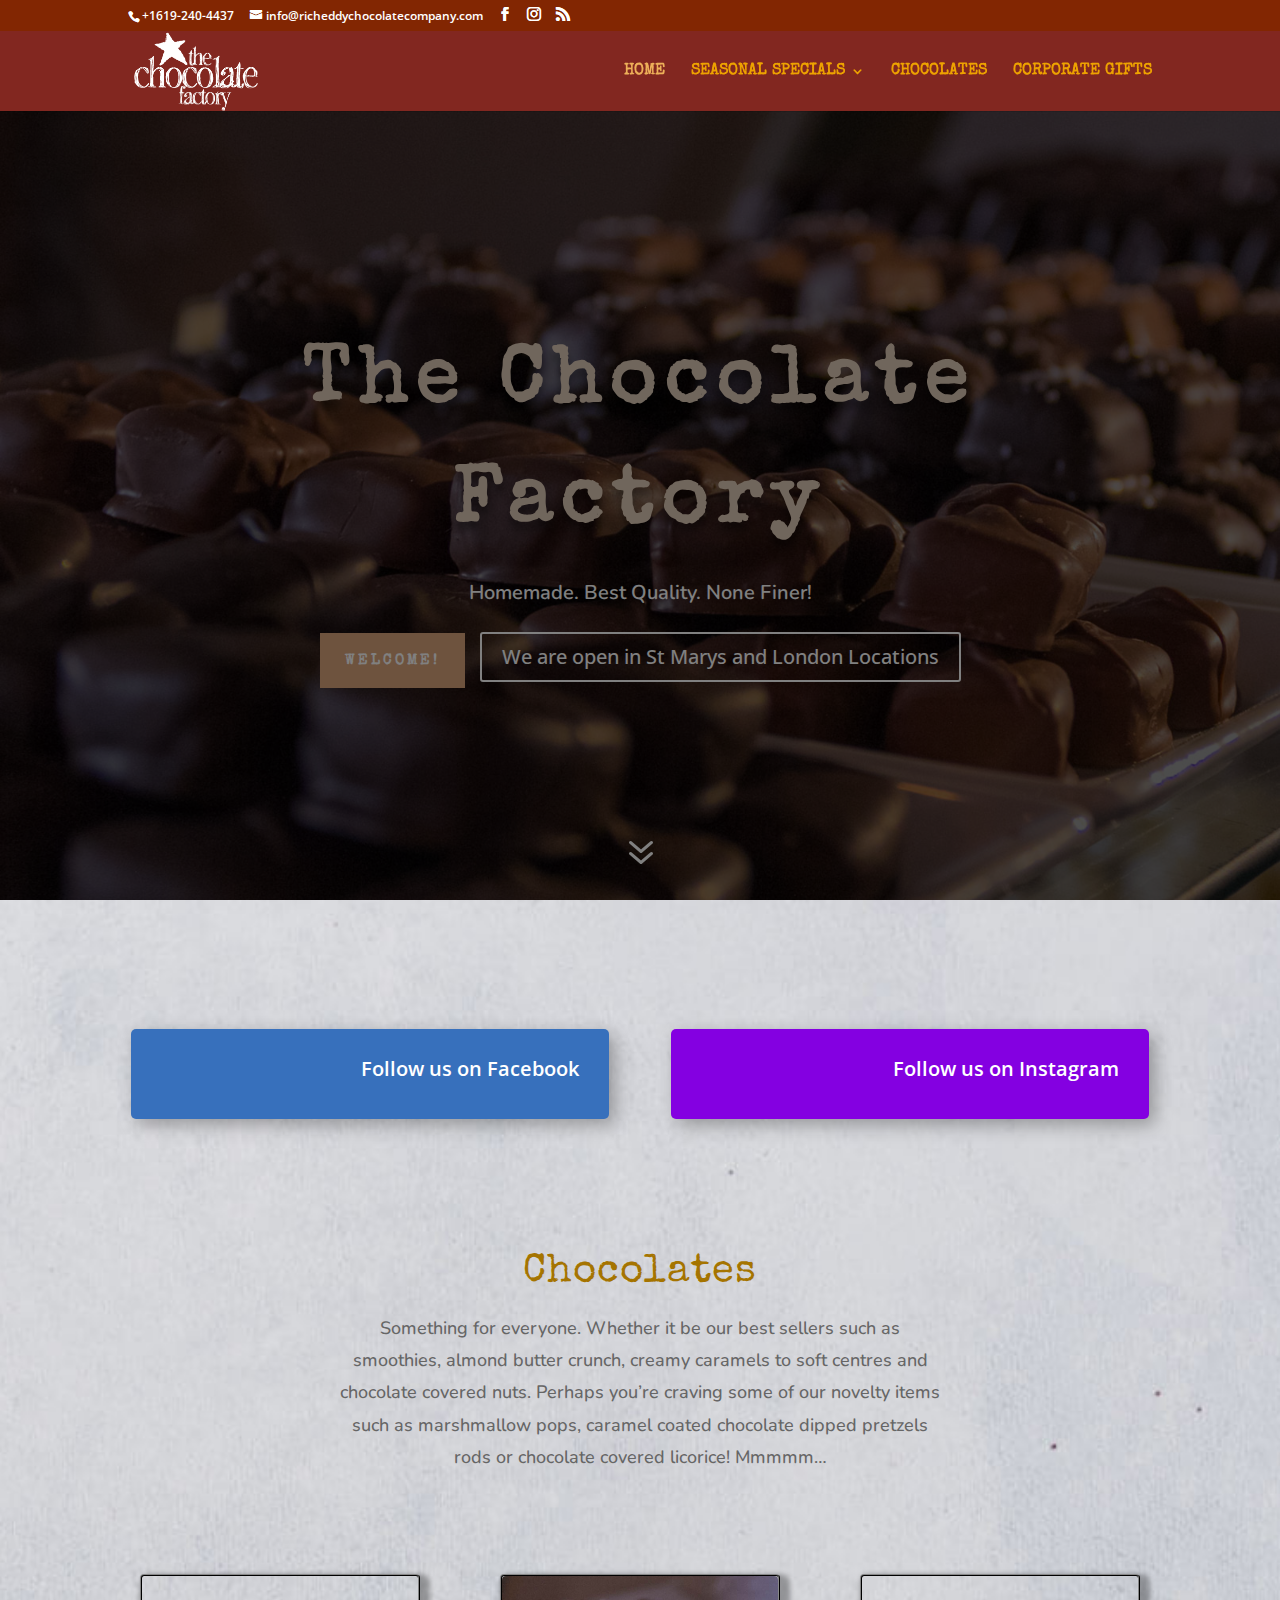
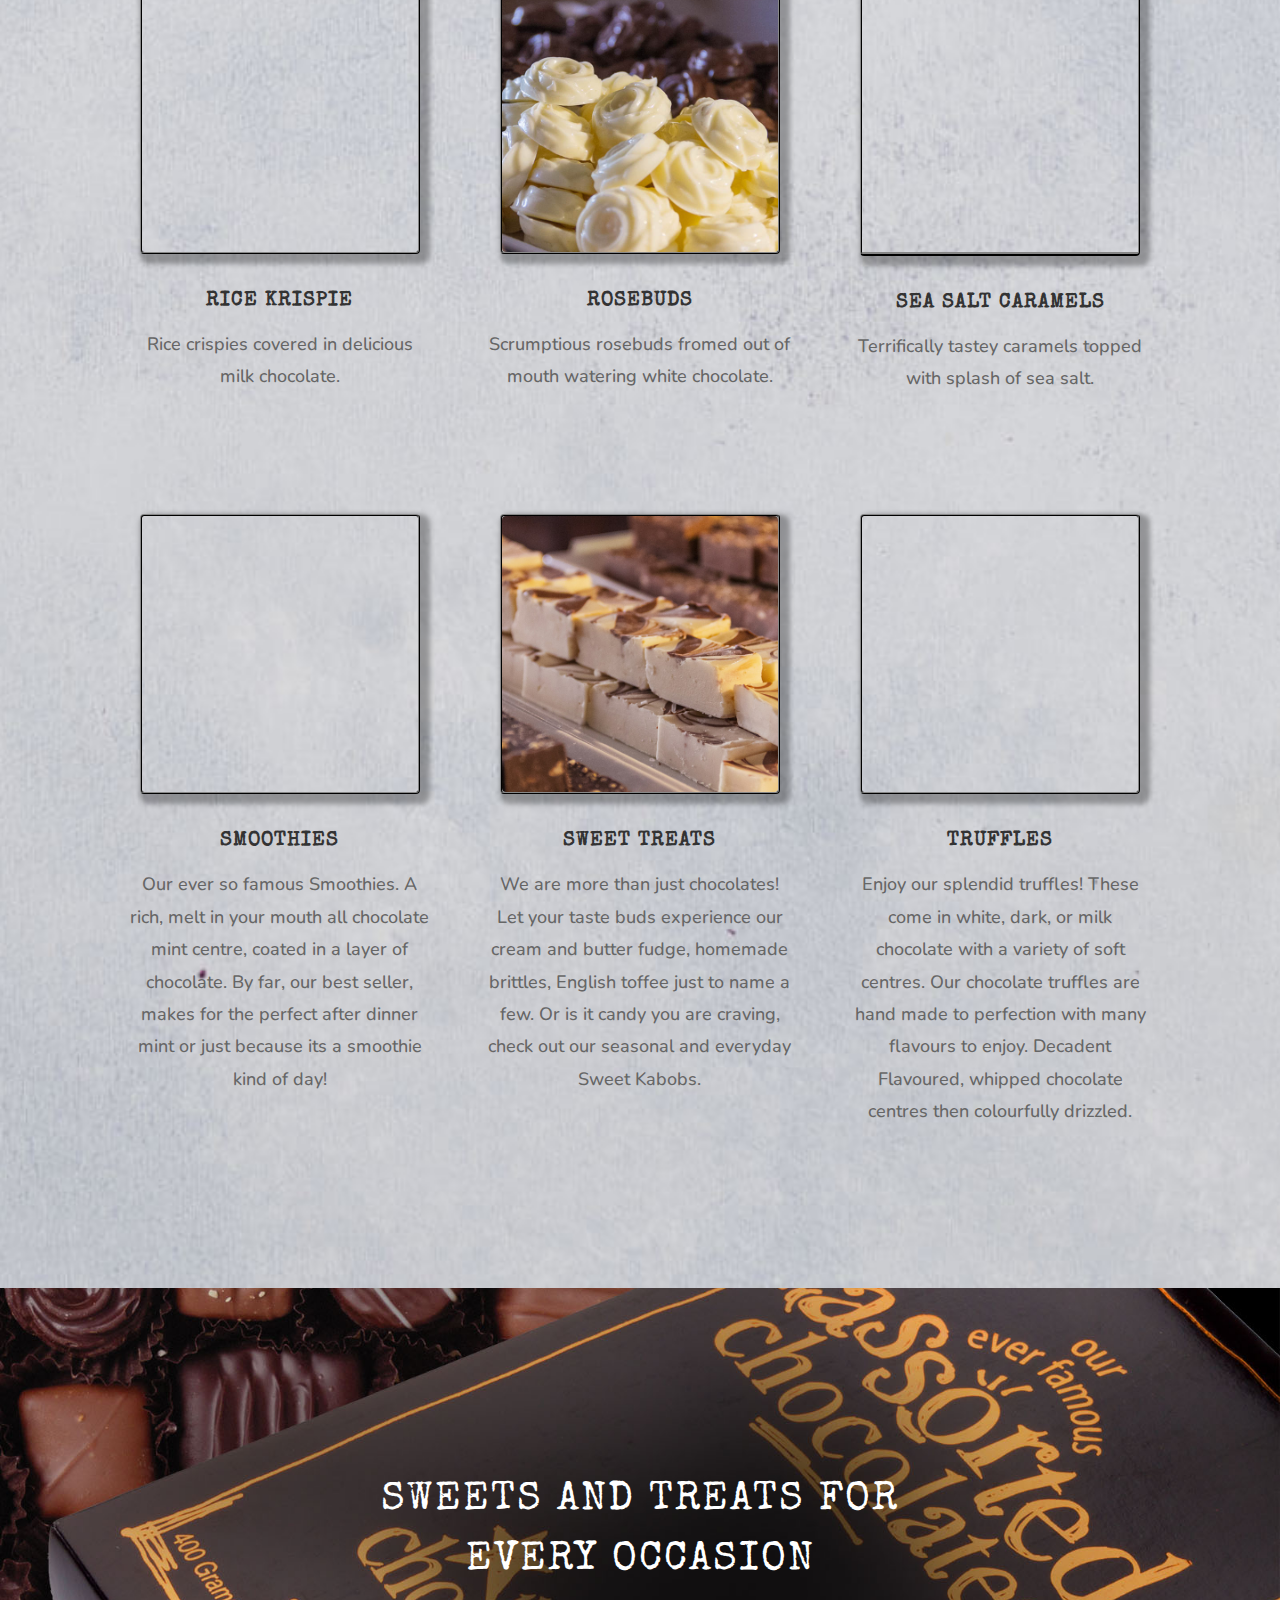
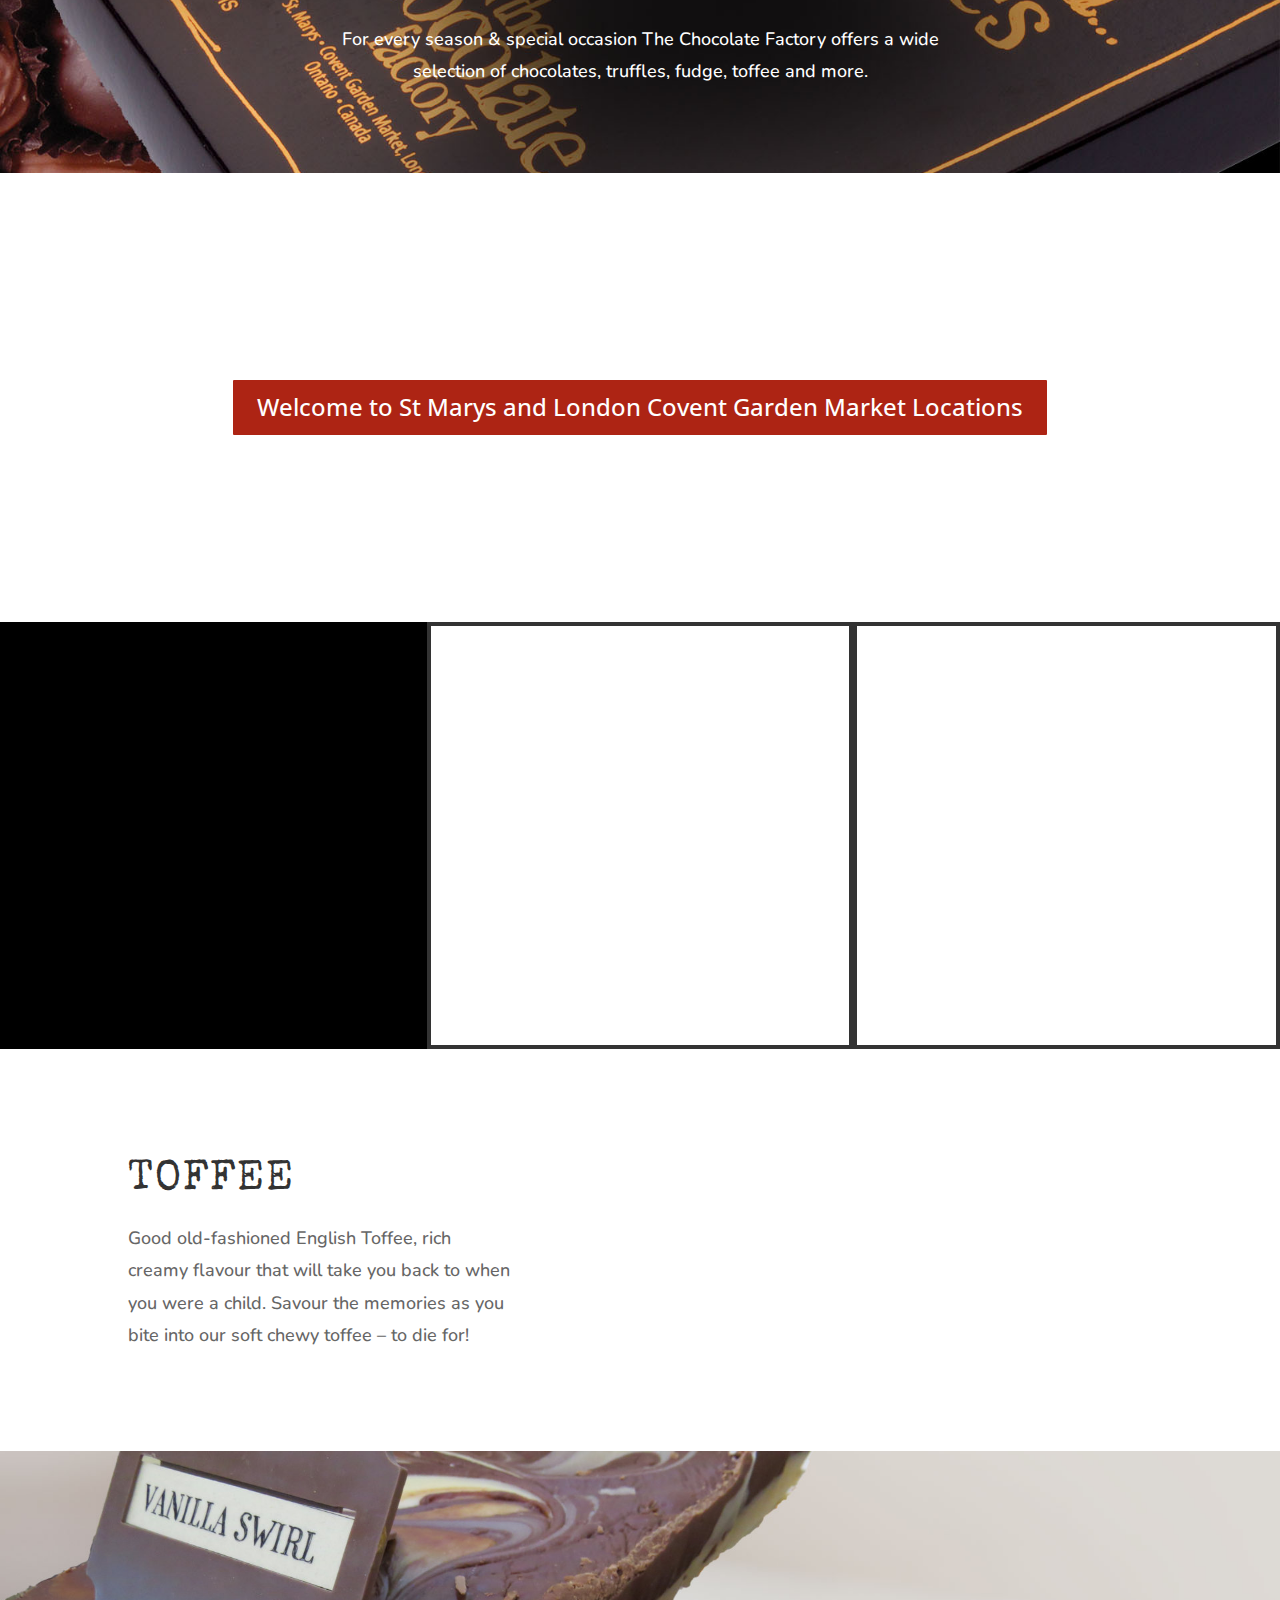
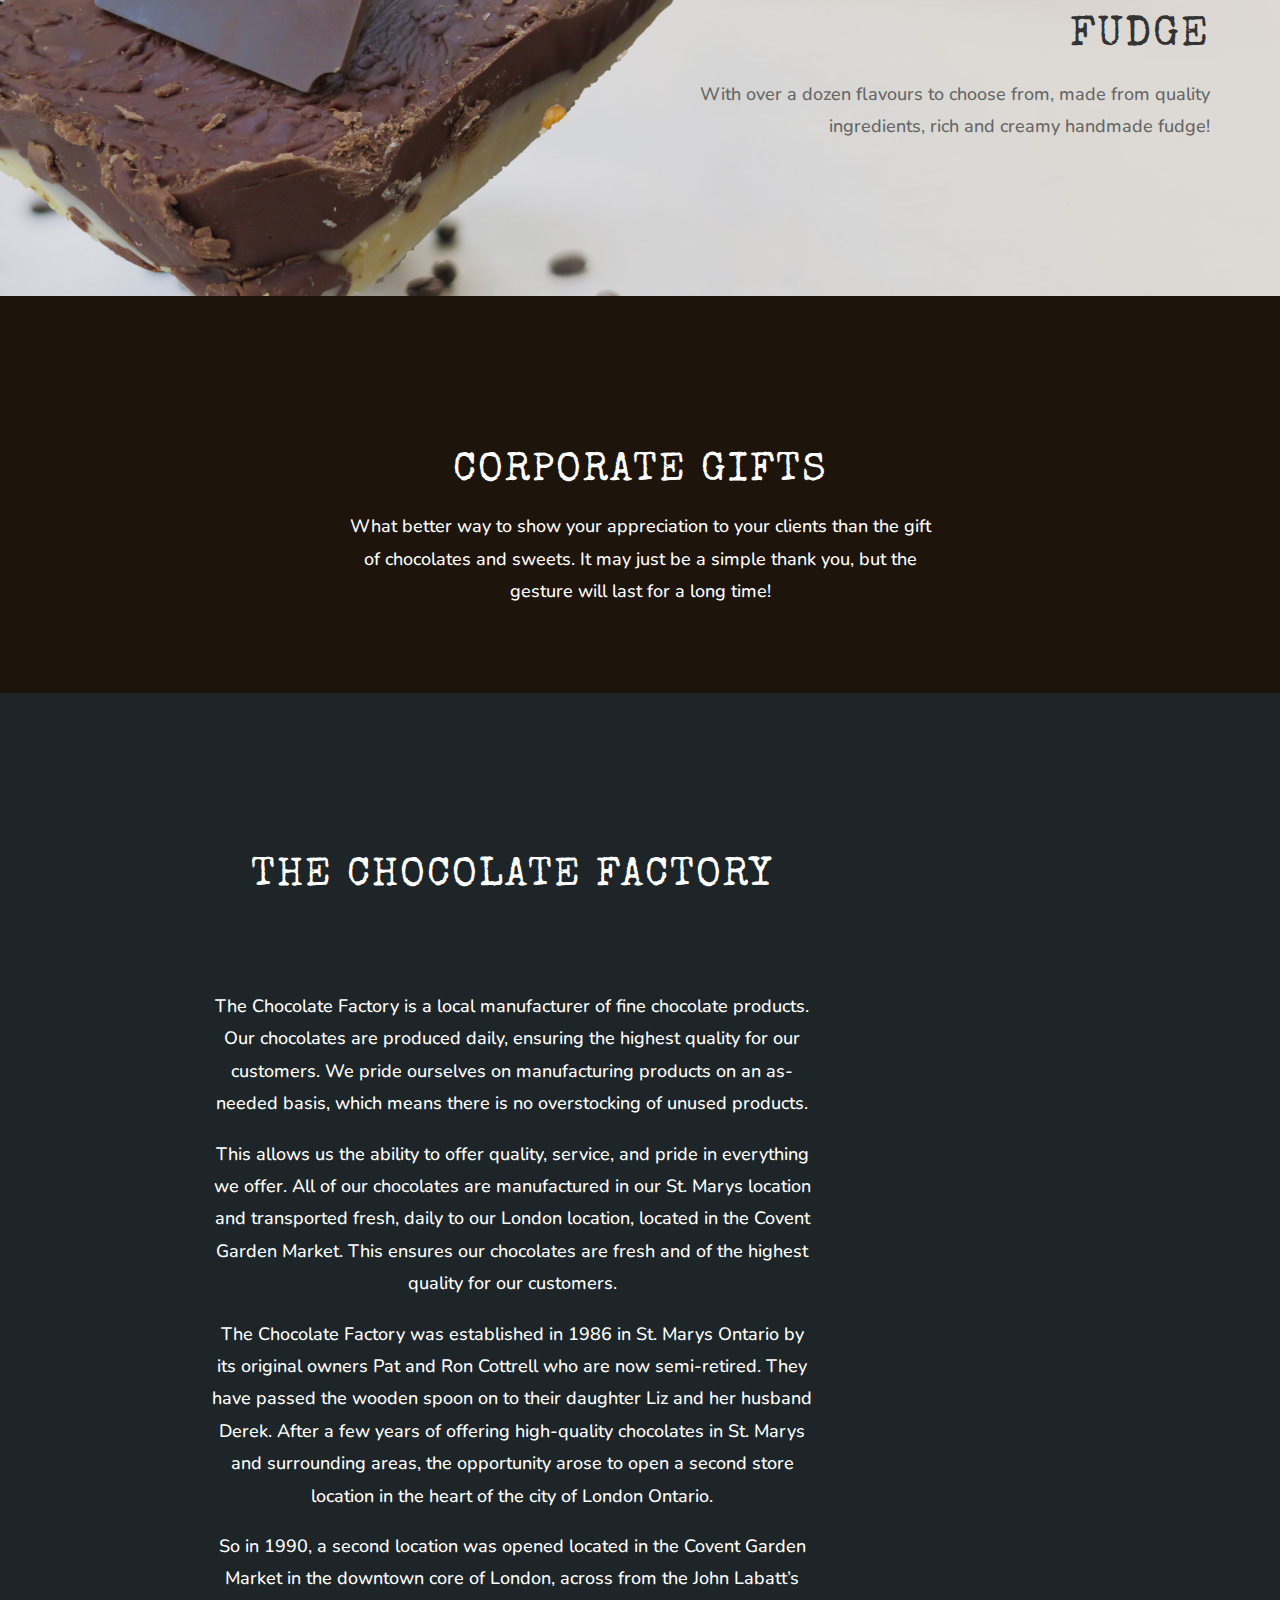
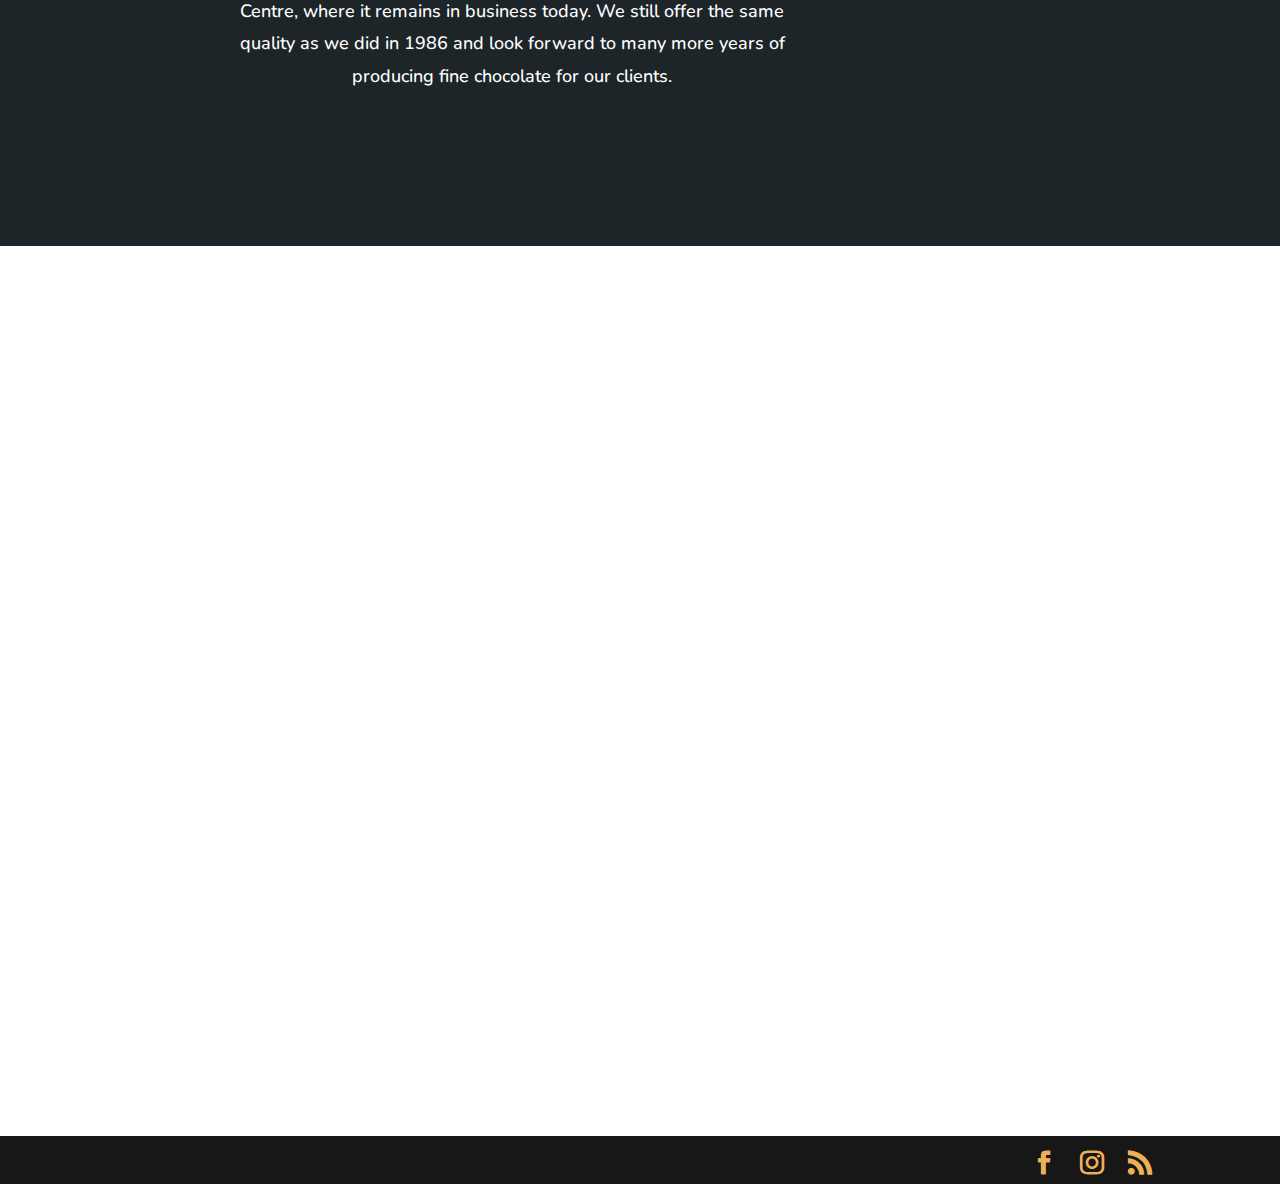
==== commit ec0529f3: "dscds" ====
--- a/index.html
+++ b/index.html
@@ -84,9 +84,9 @@
 
 			
 				<div id="et-info">
-									<span id="et-info-phone">(519) 284-3572</span>
-				
-									<a href="mailto:info@chocolatefactory.ca"><span id="et-info-email">info@chocolatefactory.ca</span></a>
+									<span id="et-info-phone">+1619-240-4437</span>
+				
+									<a href="mailto:info@richeddychocolatecompany.com"><span id="et-info-email">info@richeddychocolatecompany.com</span></a>
 				
 				<ul class="et-social-icons">
 
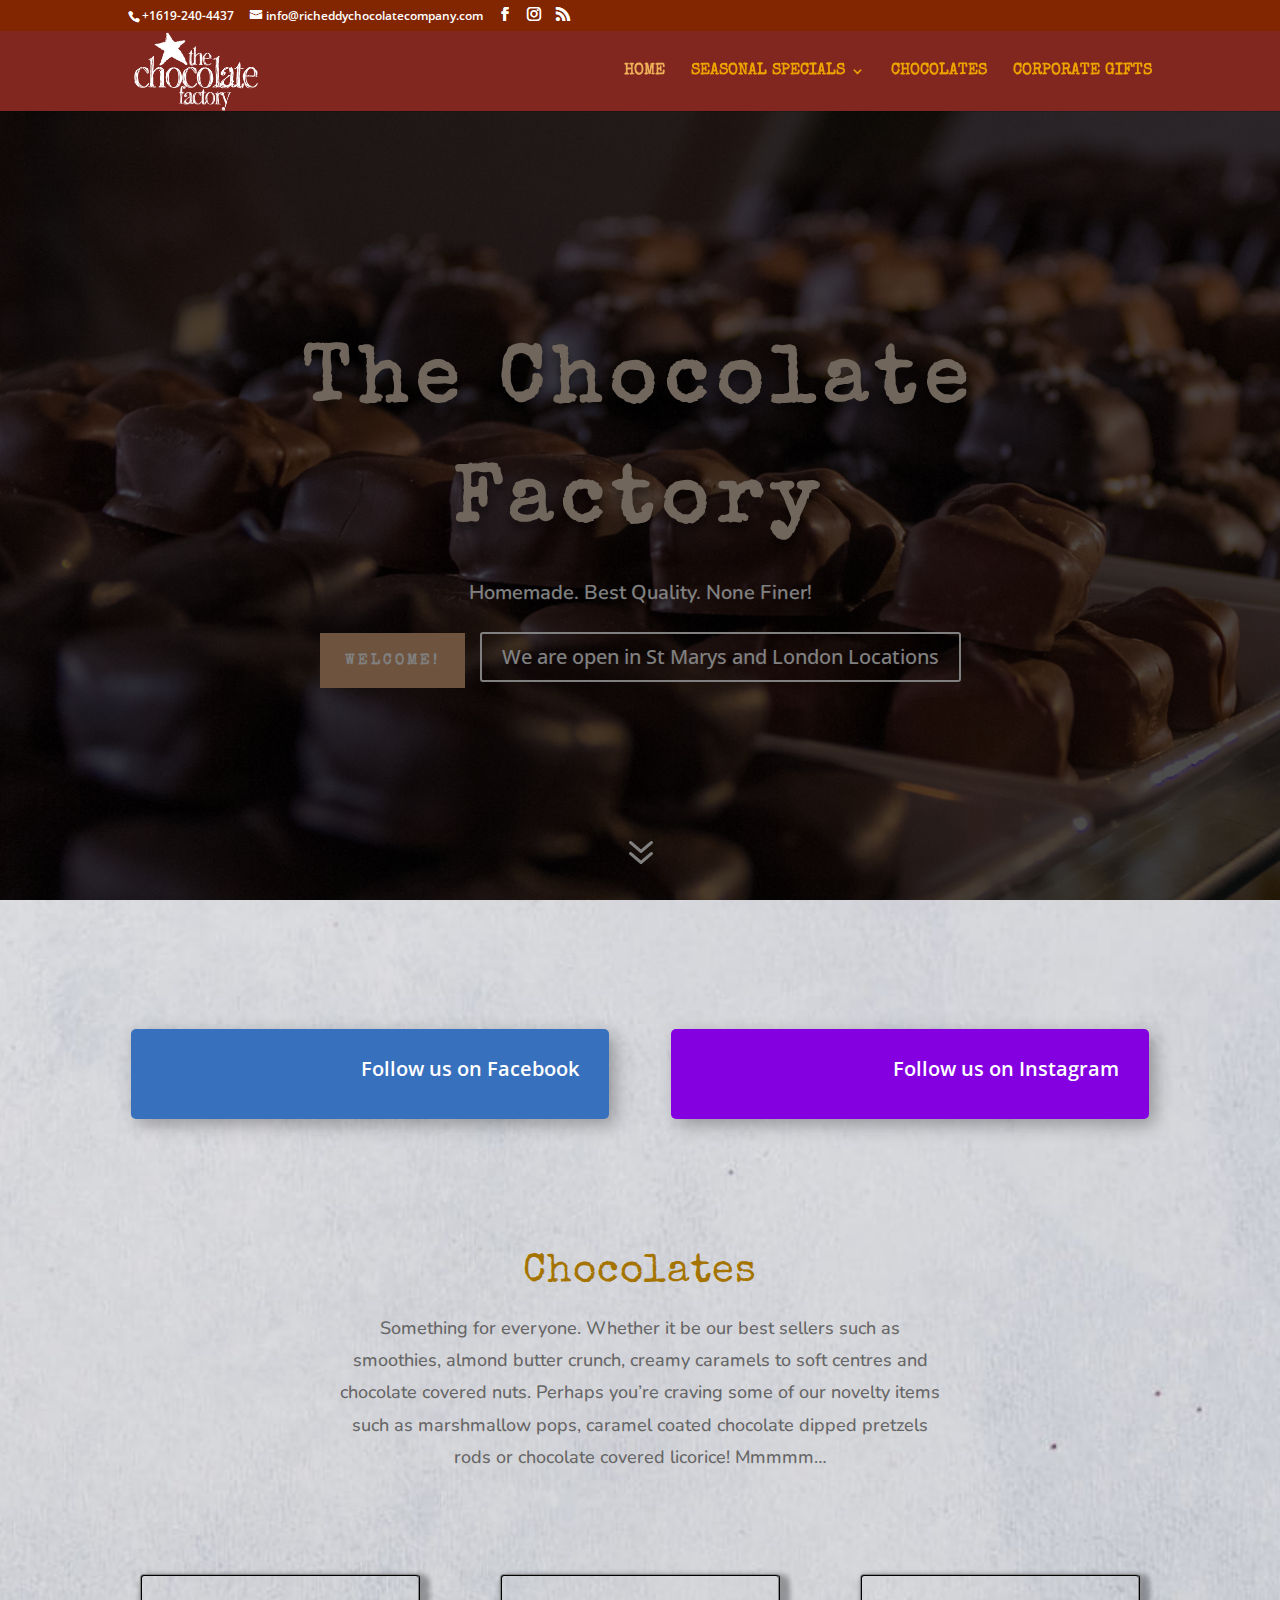
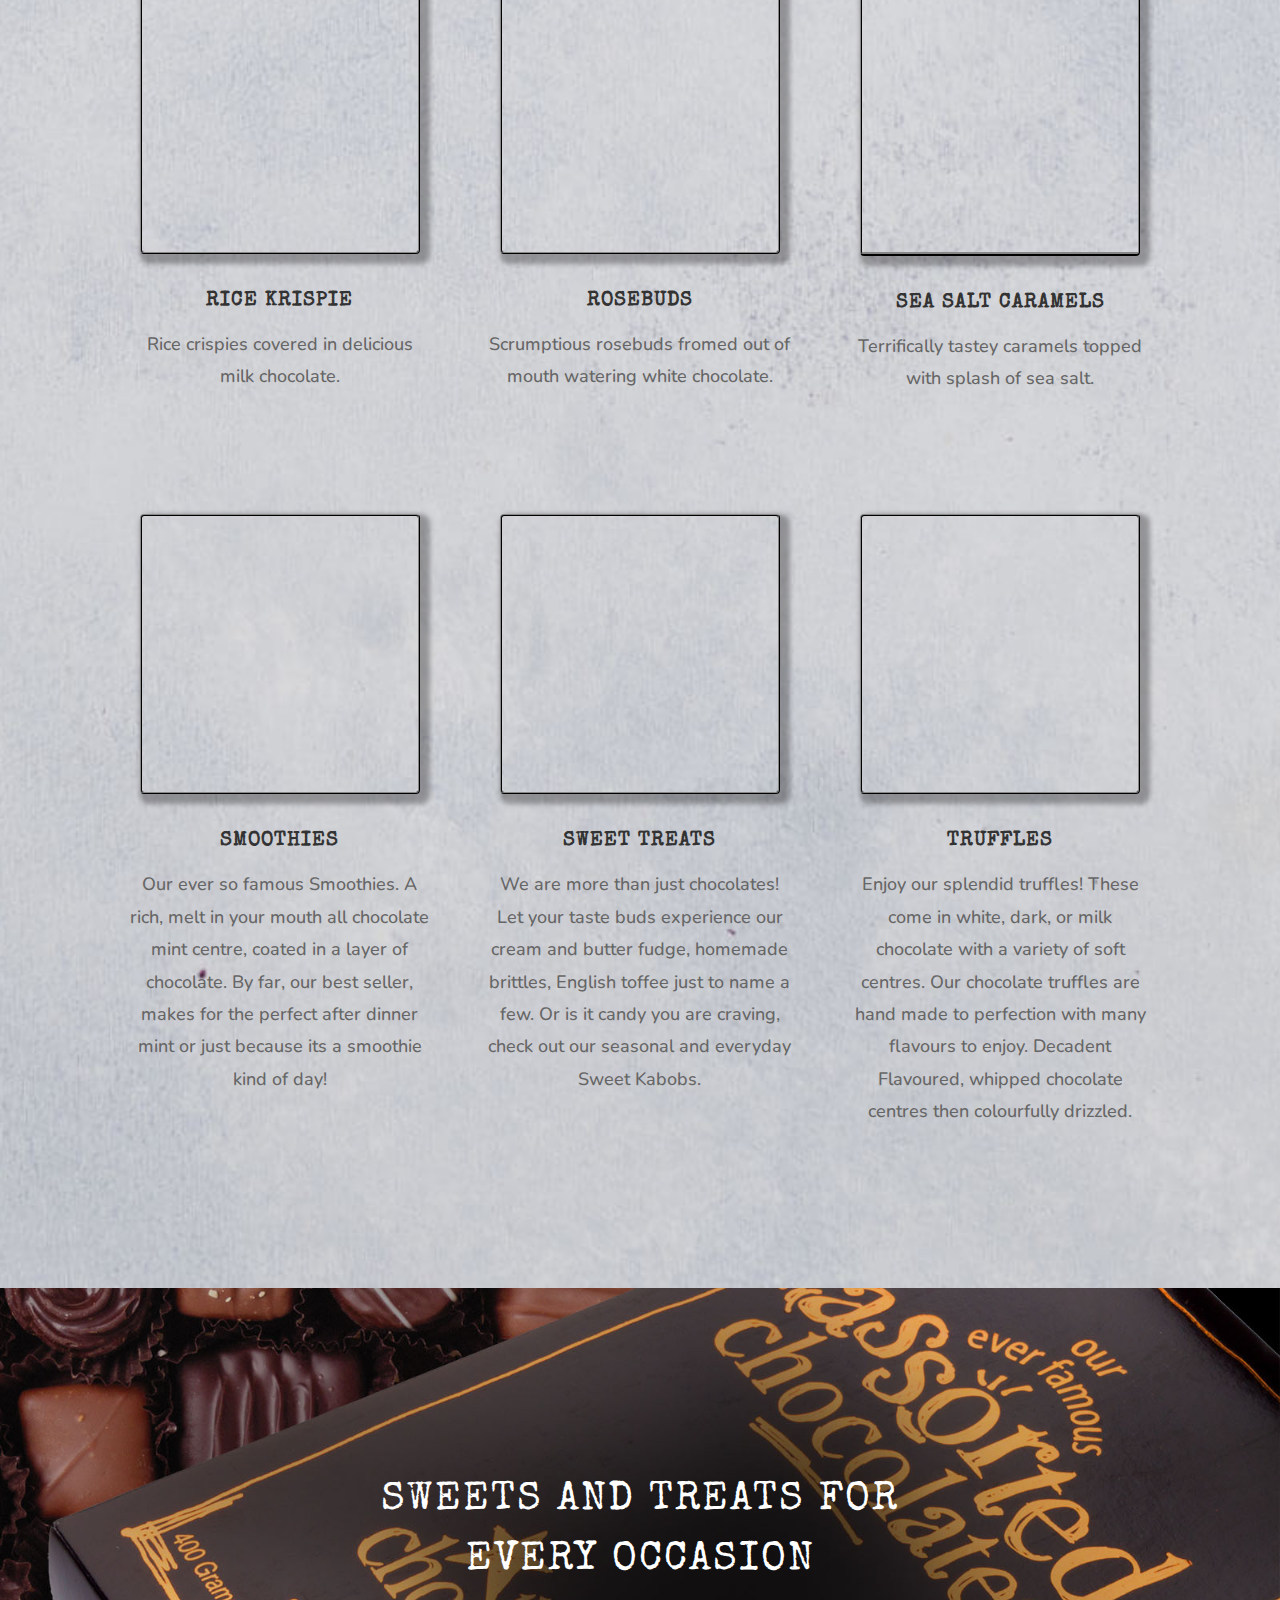
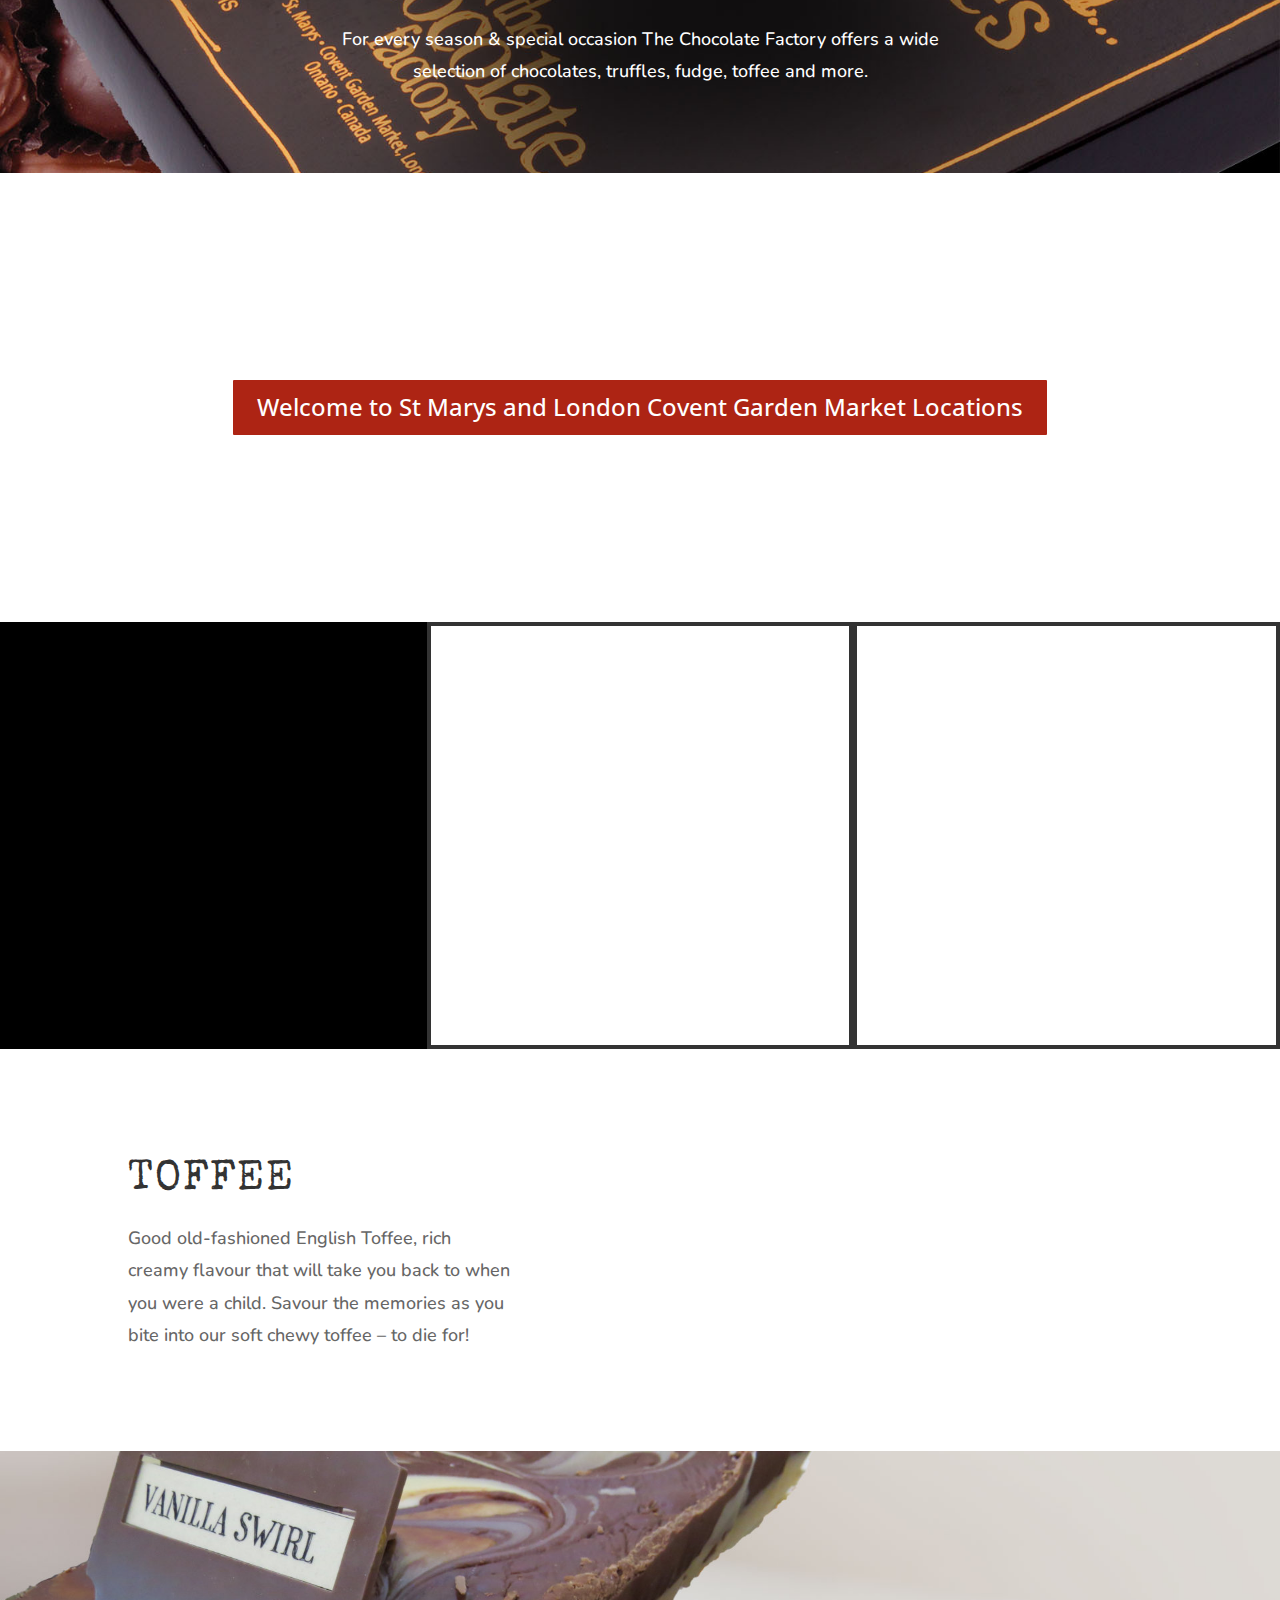
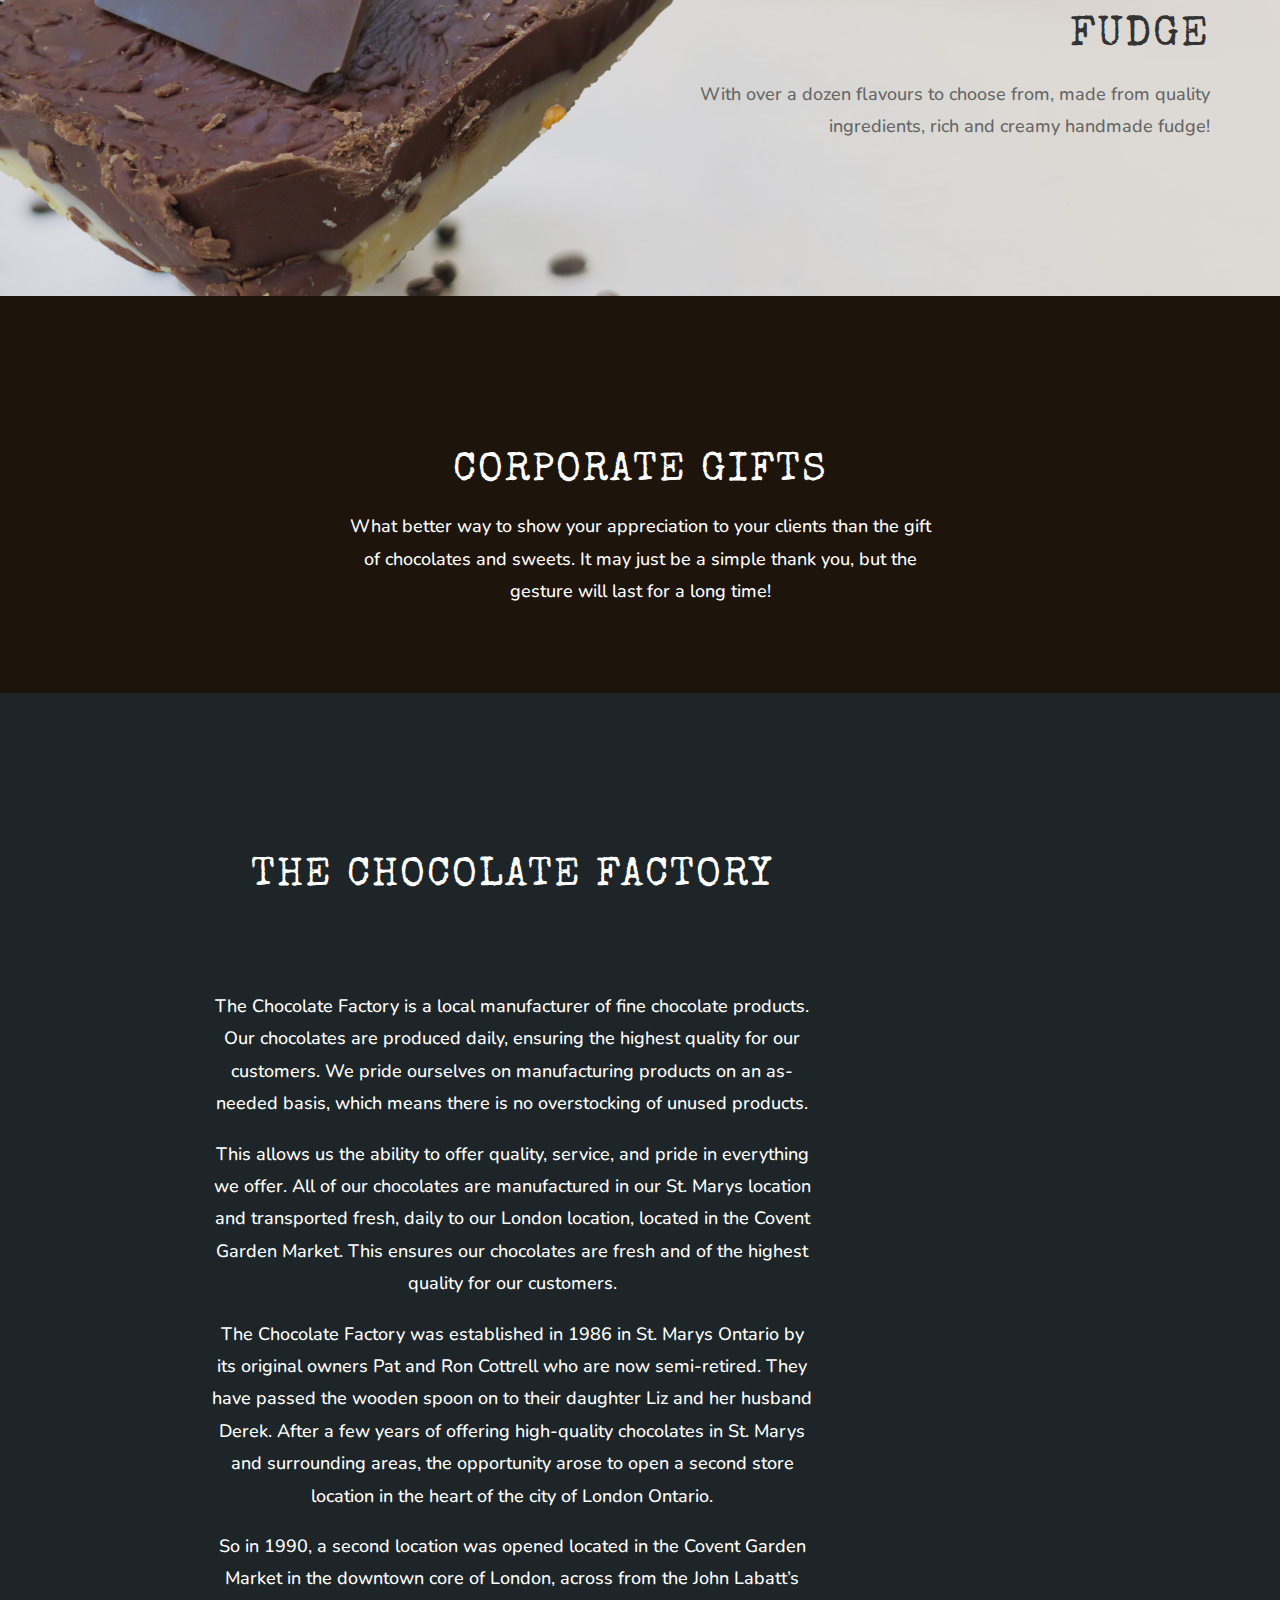
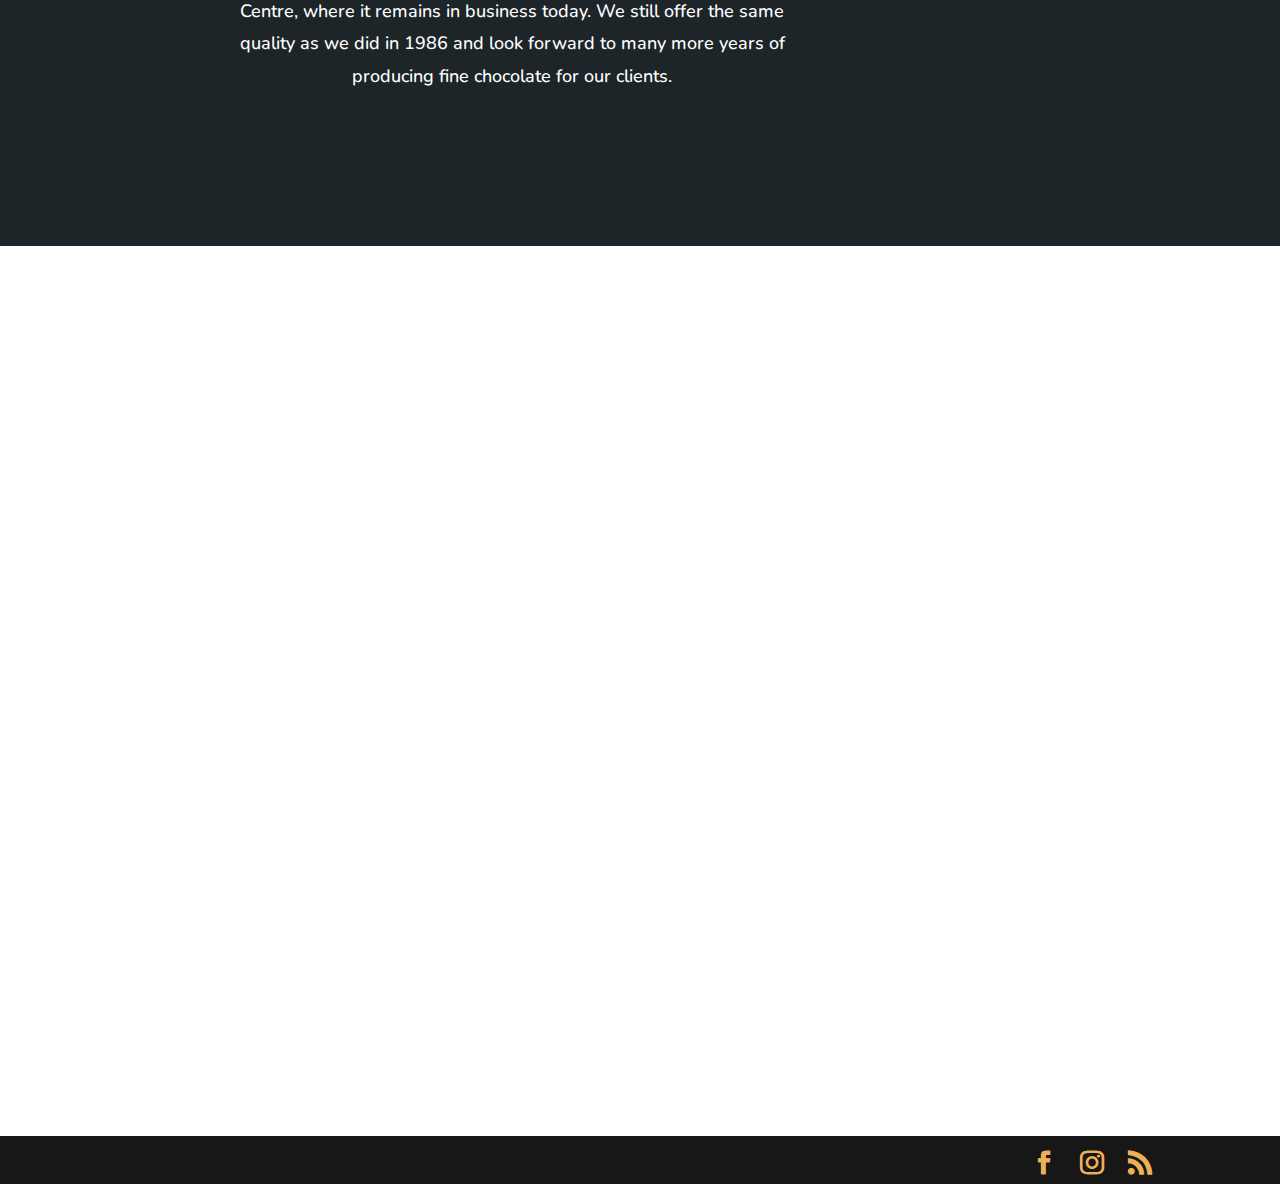
==== commit 8da7b6f7: "sdsd" ====
--- a/index.html
+++ b/index.html
@@ -816,7 +816,7 @@
 				
 				
 				<div class="et_pb_text_inner"><h4>166 Queen Street<br />St. Marys, Ontario<br />N4X 1B2</h4>
-<p>Tel/fax : 519-284-3572<br />info@chocolatefactory.ca</p></div>
+<p>Tel/fax : 619-240-4437<br />info@richeddychocolatecompany.com</p></div>
 			</div><div class="et_pb_module et_pb_text et_pb_text_12  et_pb_text_align_left et_pb_bg_layout_dark">
 				
 				
